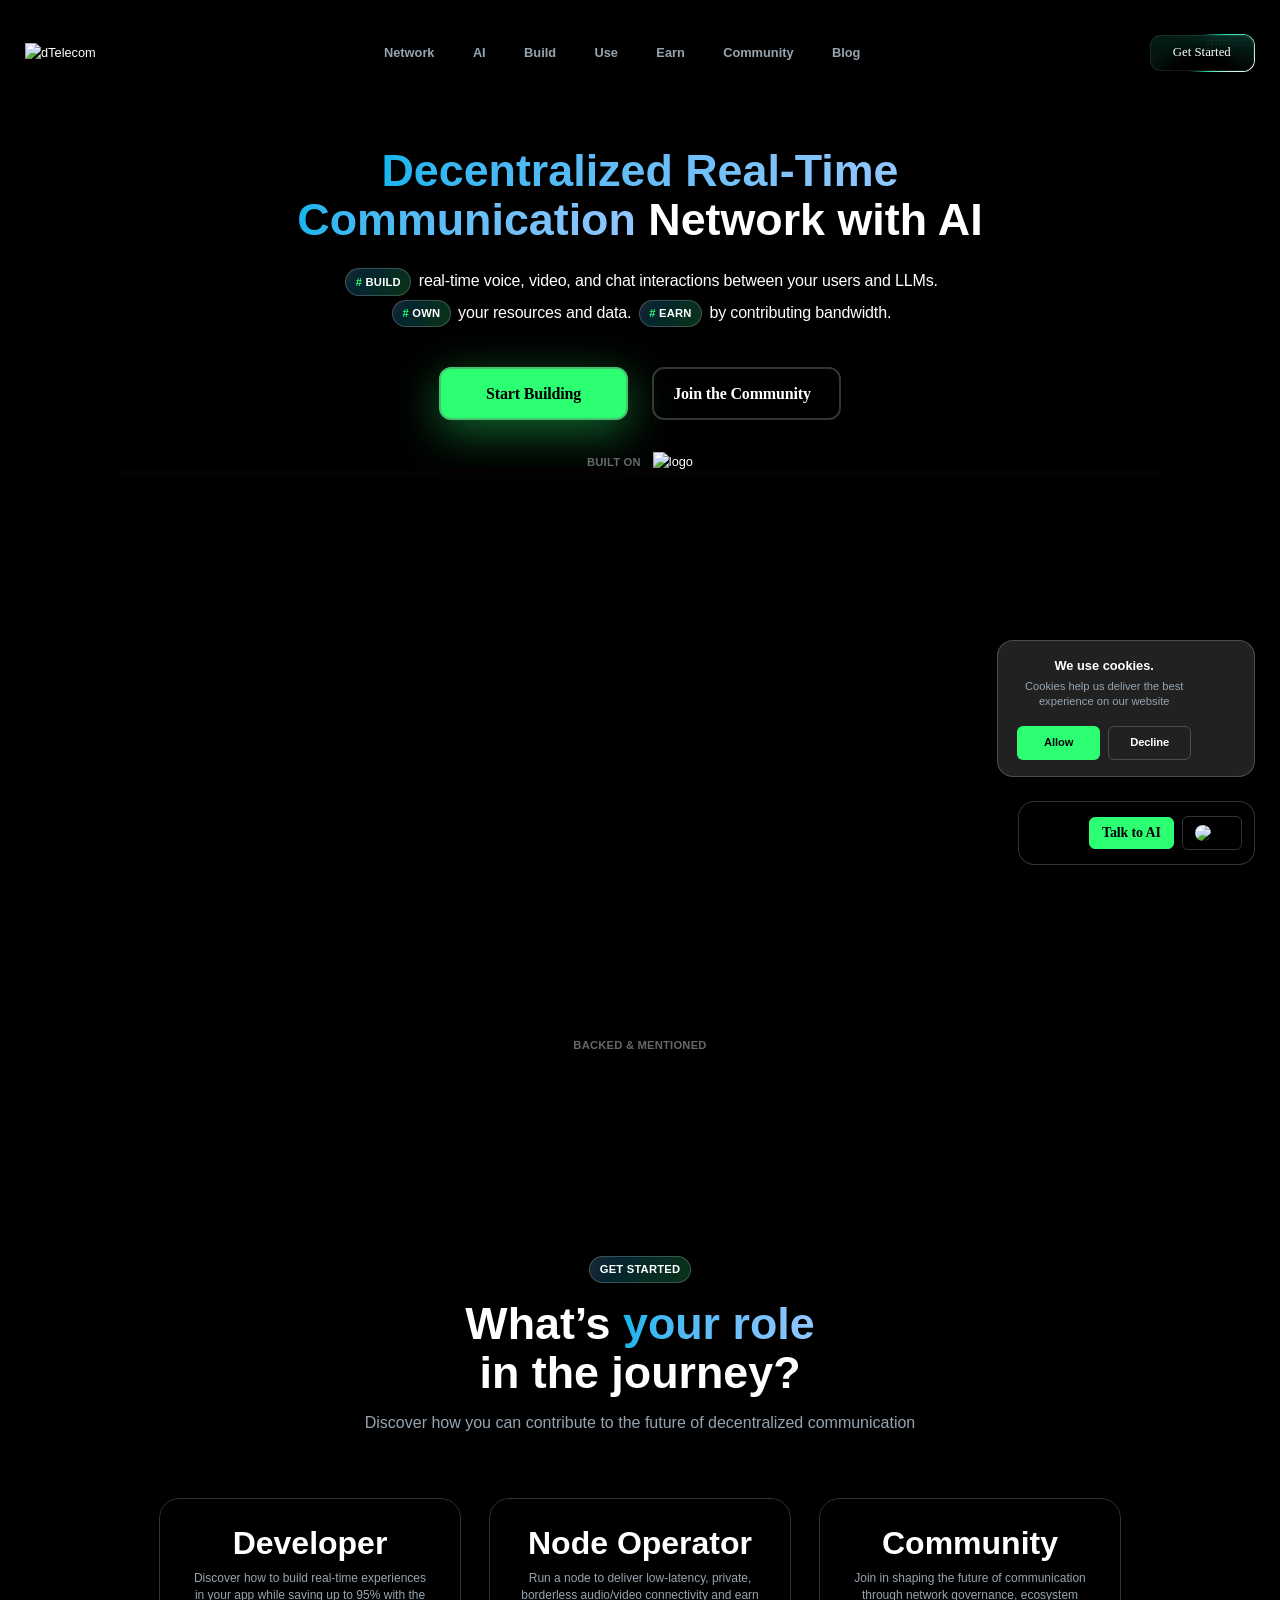
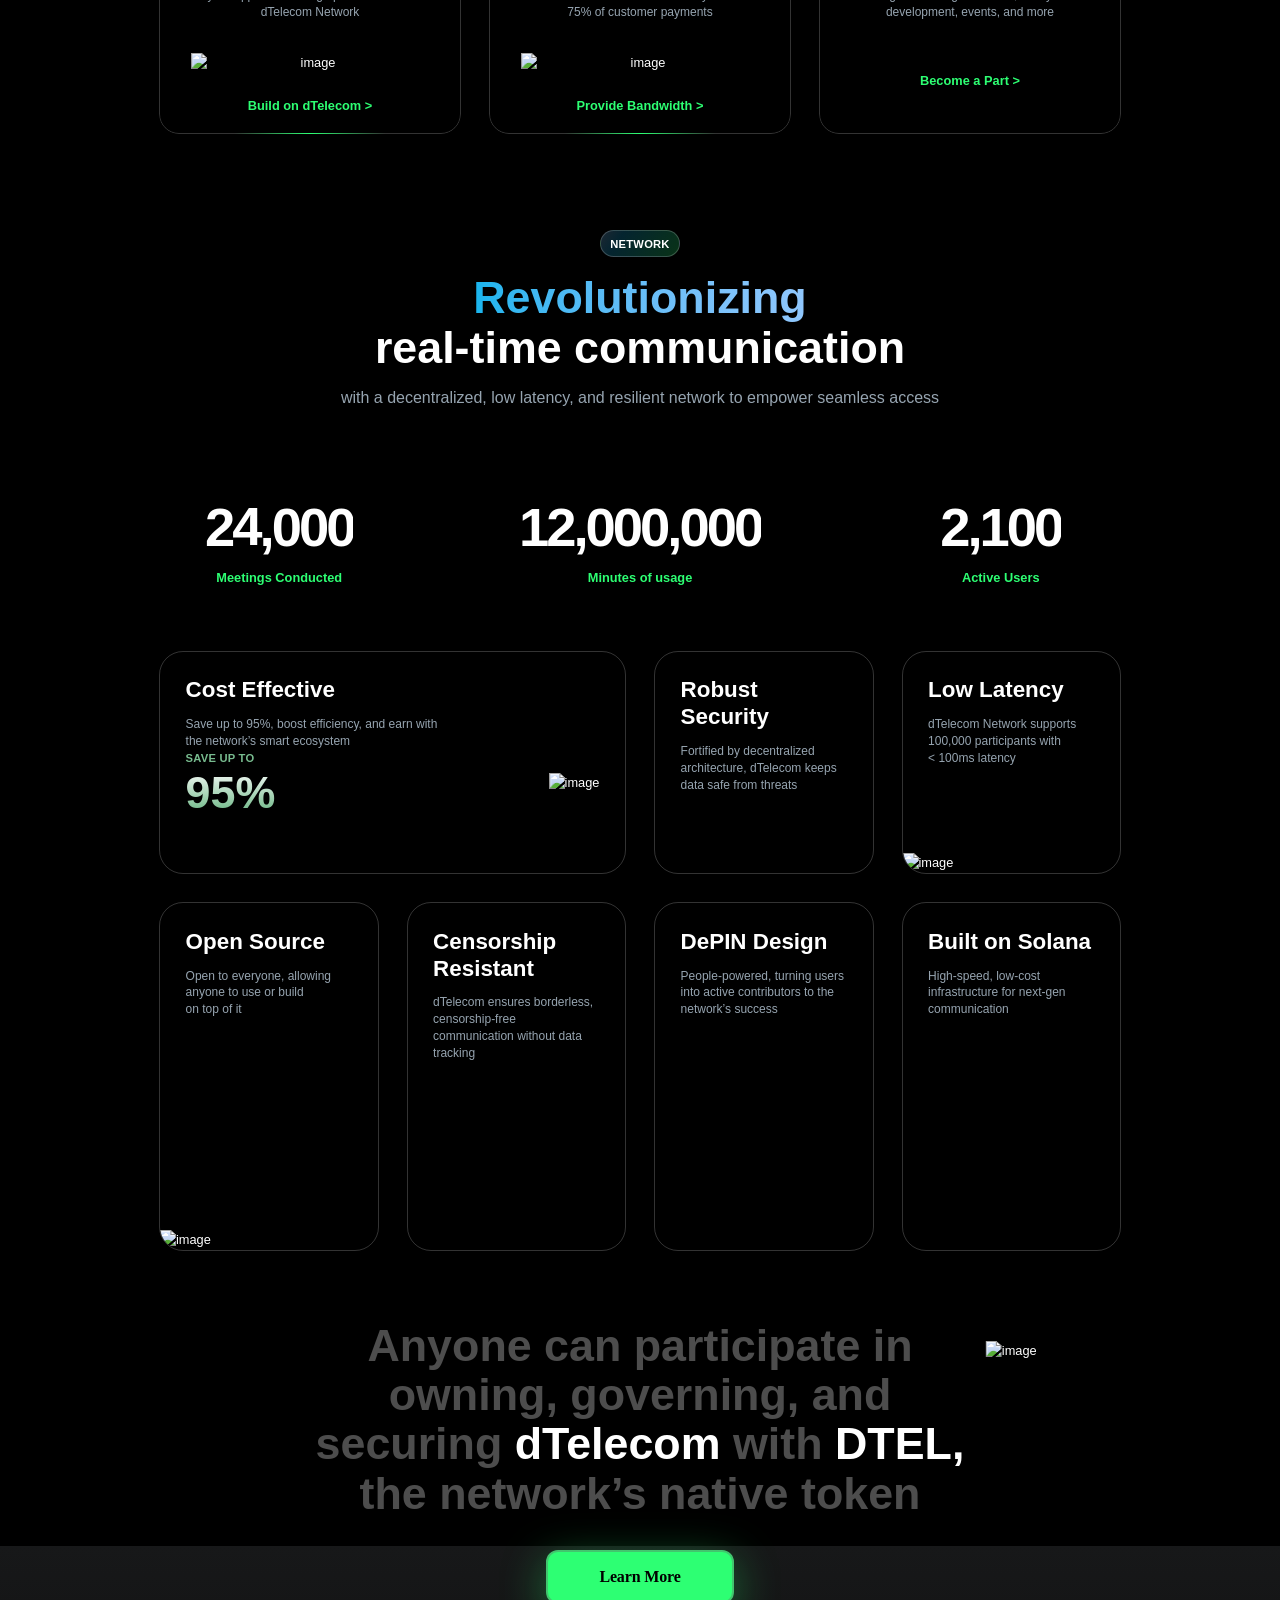
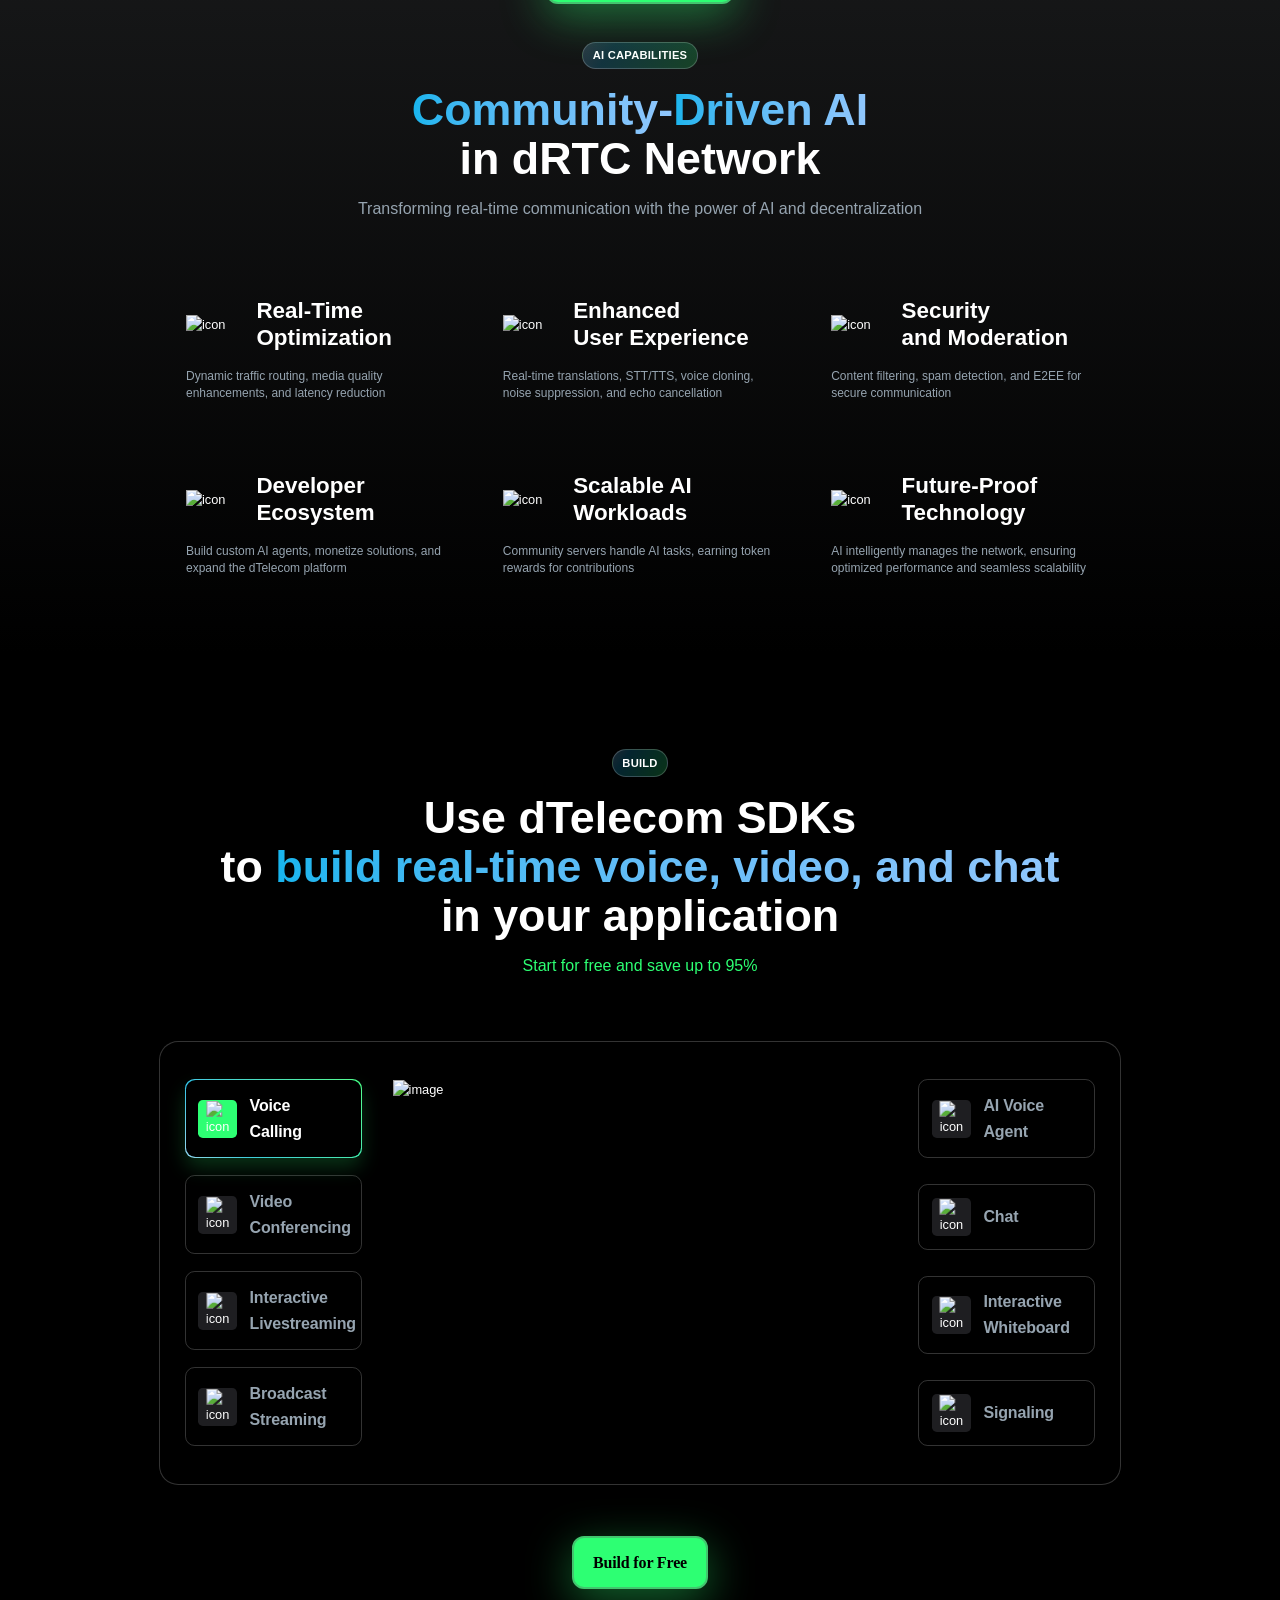
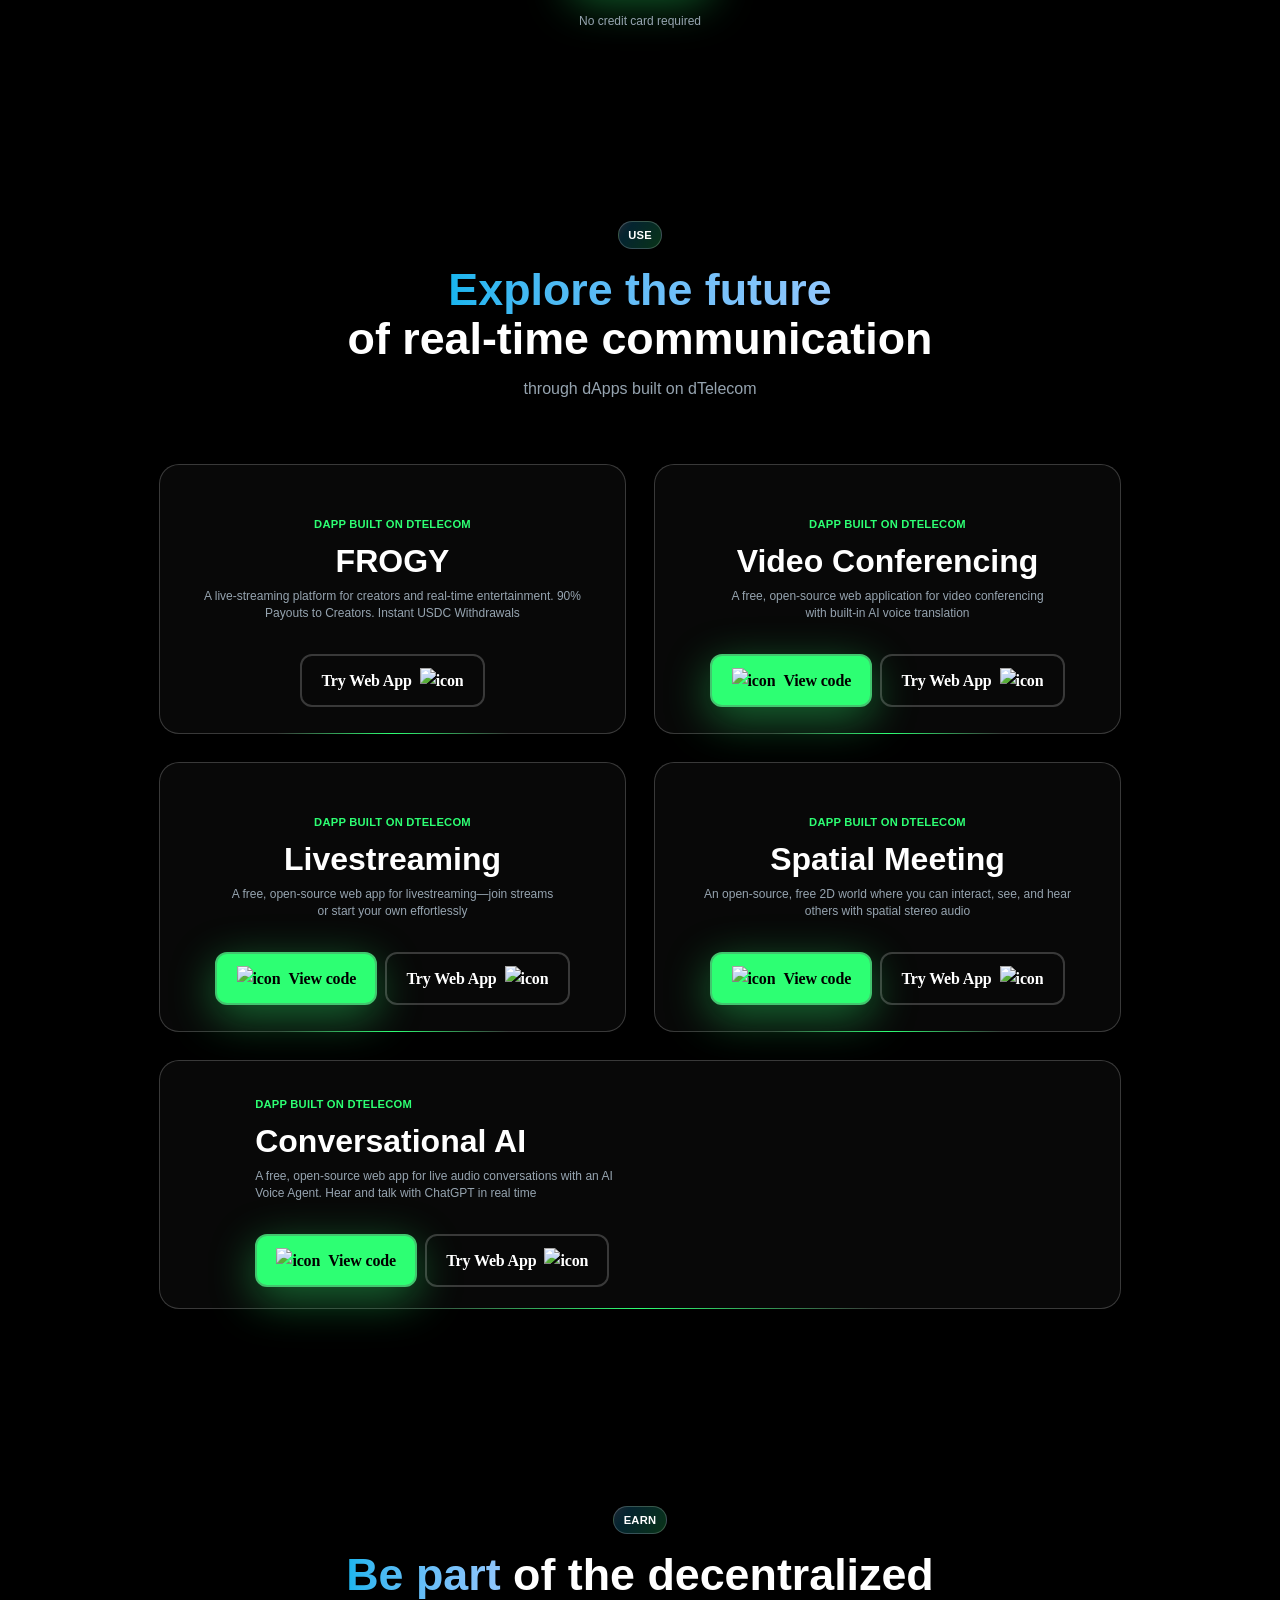
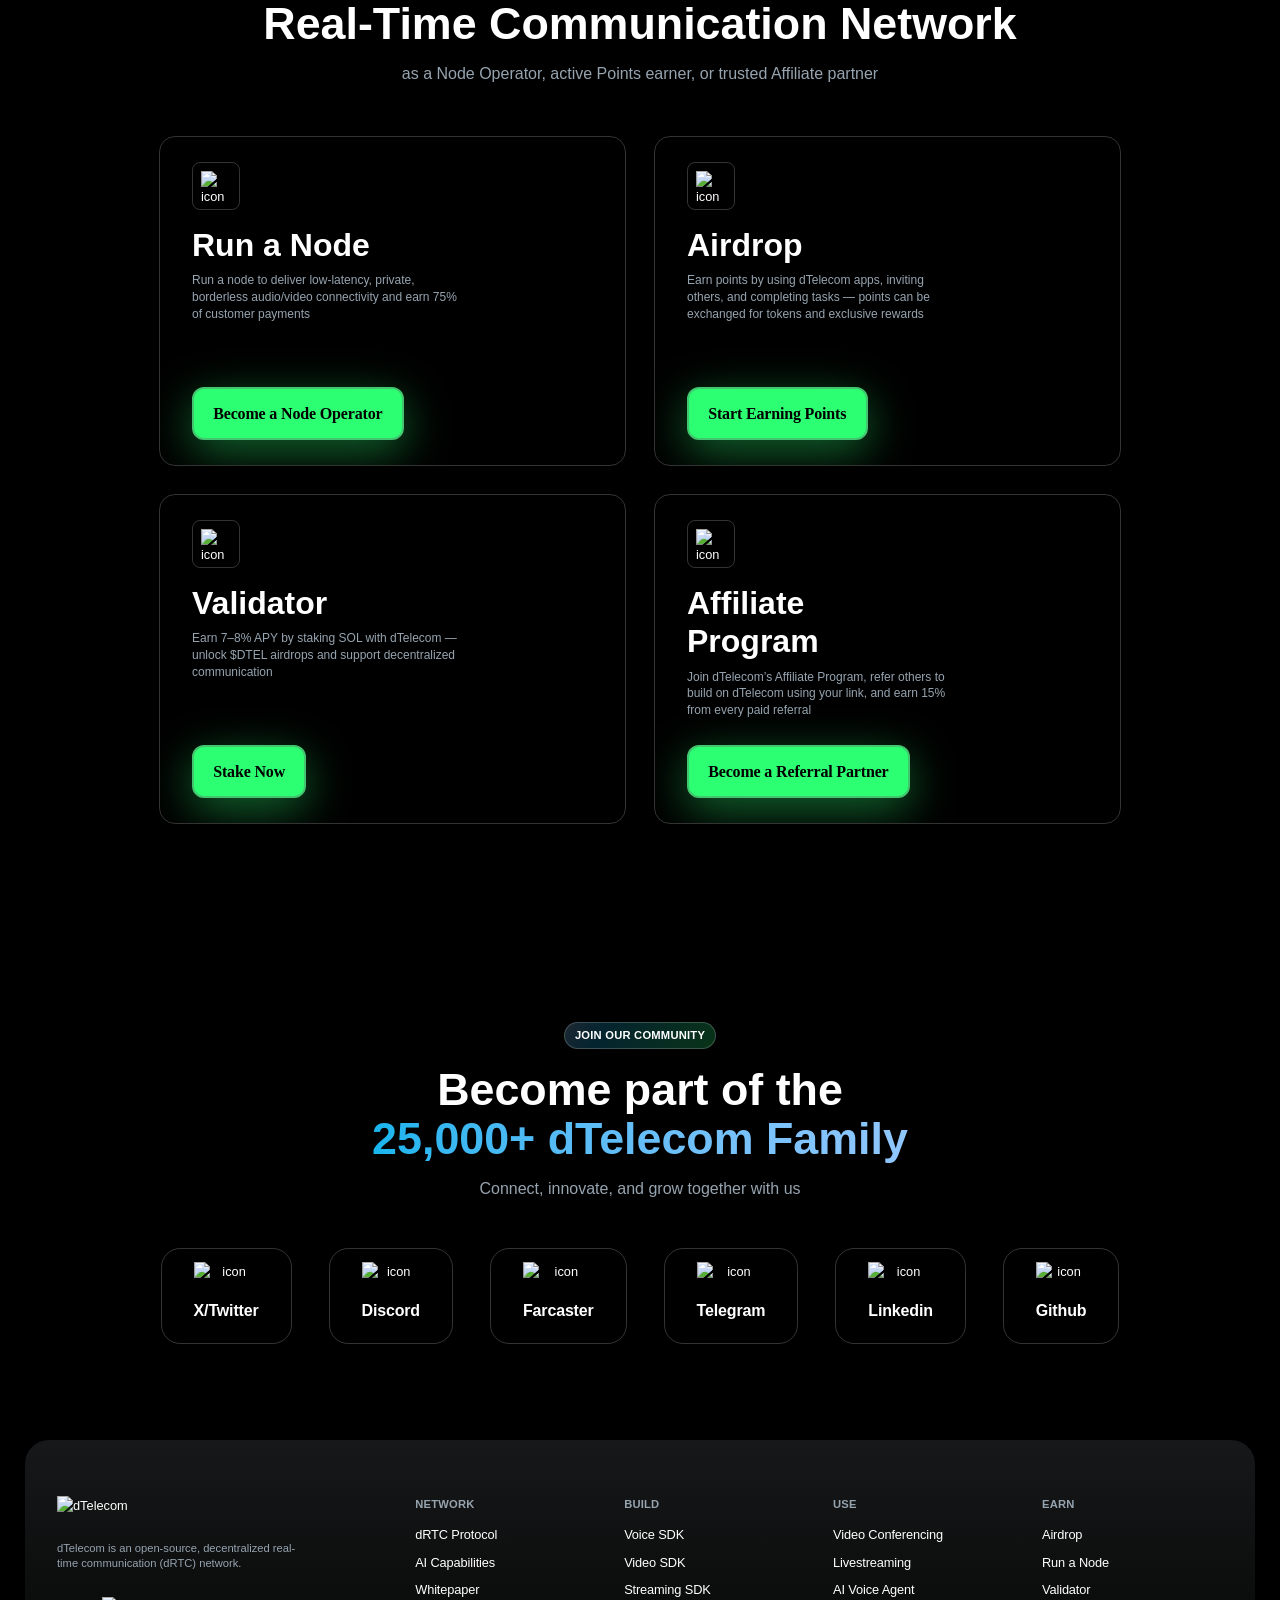
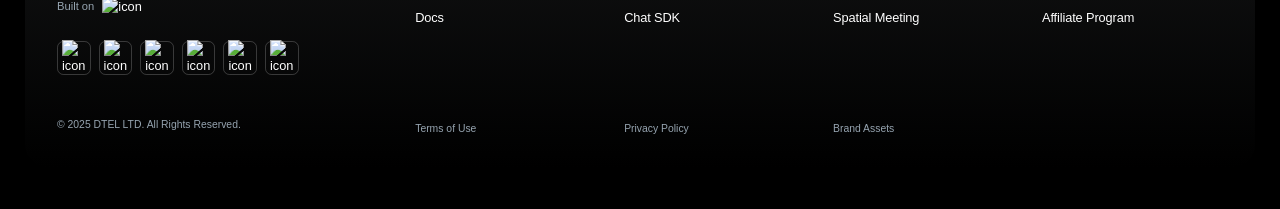
==== index.html @ de7c3044 "Add files via upload" ====
<!DOCTYPE html>
<html lang="en">
<head>
    <meta charset="UTF-8">
    <meta name="viewport" content="width=device-width, initial-scale=1.0">
    <title>AI-Powered dRTC Network | dTelecom</title>
    <meta name="description" content="Build real-time voice, video, and chat interactions between your users and LLMs.">
    <meta property="og:image" content="https://dtelecom-portal.vercel.app/dTelecom-airdrop.jpeg">
    <meta property="og:image:width" content="900">
    <meta property="og:image:height" content="506">
    <meta name="twitter:image" content="https://dtelecom-portal.vercel.app/dTelecom-airdrop.jpeg">
    <link rel="stylesheet" href="css/main.min.css">
    <style>
        * {
            margin: 0;
            padding: 0;
            box-sizing: border-box;
        }
        body {
            font-family: -apple-system, BlinkMacSystemFont, 'Segoe UI', Roboto, 'Helvetica Neue', Arial, sans-serif;
            line-height: 1.6;
        }
        img, video, picture {
            max-width: 100%;
            height: auto;
            display: block;
        }
        a {
            color: inherit;
            text-decoration: inherit;
        }
        button, input[type="button"], input[type="submit"] {
            cursor: pointer;
            font-family: inherit;
            font-size: inherit;
        }
        input, textarea, select {
            font-family: inherit;
            font-size: inherit;
        }
    </style>
</head>
<body>
<body class="site-body">
        <div class="site-page widget-visible">
            <div class="fixed-content">
                <div id="cookie" class="cookie-wrap click">
                    <div class="cookie-content">
                        <div class="text">
                            <div class="text-a"><strong>We use cookies.</strong> Cookies help us deliver the best<br> experience on our website</div>
                            <div class="btn-wrap">
                                <div><a href="#" class="btn btn-site-v1" id="button-allow">Allow</a></div>
                                <div><a href="#" class="btn btn-site-v4" id="cookie-decline">Decline</a></div>
                            </div>
                        </div>
                    </div>
                </div>
                <div id="talk" class="talk-ai">
                    <form class="talk-ai__form" id="form-ai" action="#">
                        <div class="talk-ai__video">
                            <video autoplay="autoplay" playsinline="" loop="loop" muted="muted" preload="auto">
                                <source src="https://www.dtelecom.org/video/ai2.mp4" type="video/mp4">
                            </video>
                        </div>
                        <div class="talk-ai__control">
                            <div class="talk-ai__btn">
                                <button type="submit" class="btn-talk">Talk to AI</button>
                            </div>
                            <div class="talk-ai__select">
                                <div class="custom-select">
                                    <div class="selected">
                                        <div class="selected-img">
                                            <img src="https://www.dtelecom.org/img/flags/3.svg" alt="English" class="selected-flag">
                                        </div>
                                    </div>
                                    <div class="dropdown">
                                        <div class="option" data-value="Arabic">
                                            <img src="https://www.dtelecom.org/img/flags/1.svg" alt="Arabic">
                                            <span>Arabic</span>
                                        </div>
                                        <div class="option" data-value="Chinese">
                                            <img src="https://www.dtelecom.org/img/flags/2.svg" alt="Chinese">
                                            <span>Chinese</span>
                                        </div>
                                        <div class="option selected-value" data-value="English">
                                            <img src="https://www.dtelecom.org/img/flags/3.svg" alt="English">
                                            <span>English</span>
                                        </div>
                                        <div class="option" data-value="French">
                                            <img src="https://www.dtelecom.org/img/flags/4.svg" alt="French">
                                            <span>French</span>
                                        </div>
                                        <div class="option" data-value="German">
                                            <img src="https://www.dtelecom.org/img/flags/5.svg" alt="German">
                                            <span>German</span>
                                        </div>
                                        <div class="option" data-value="Greek">
                                            <img src="https://www.dtelecom.org/img/flags/6.svg" alt="Greek">
                                            <span>Greek</span>
                                        </div>
                                        <div class="option" data-value="Hindi">
                                            <img src="https://www.dtelecom.org/img/flags/7.svg" alt="Hindi">
                                            <span>Hindi</span>
                                        </div>
                                        <div class="option" data-value="Italian">
                                            <img src="https://www.dtelecom.org/img/flags/8.svg" alt="Italian">
                                            <span>Italian</span>
                                        </div>
                                        <div class="option" data-value="Japanese">
                                            <img src="https://www.dtelecom.org/img/flags/9.svg" alt="Japanese">
                                            <span>Japanese</span>
                                        </div>
                                        <div class="option" data-value="Portuguese">
                                            <img src="https://www.dtelecom.org/img/flags/10.svg" alt="Portuguese">
                                            <span>Portuguese</span>
                                        </div>
                                        <div class="option" data-value="Russian">
                                            <img src="https://www.dtelecom.org/img/flags/11.svg" alt="Russian">
                                            <span>Russian</span>
                                        </div>
                                        <div class="option" data-value="Spanish">
                                            <img src="https://www.dtelecom.org/img/flags/12.svg" alt="Spanish">
                                            <span>Spanish</span>
                                        </div>
                                        <div class="option" data-value="Turkish">
                                            <img src="https://www.dtelecom.org/img/flags/13.svg" alt="Turkish">
                                            <span>Turkish</span>
                                        </div>
                                        <div class="option" data-value="Ukrainian">
                                            <img src="https://www.dtelecom.org/img/flags/14.svg" alt="Ukrainian">
                                            <span>Ukrainian</span>
                                        </div>
                                    </div>
                                </div>
                                <select name="language" class="coutry-select hidden-select">
                                    <option value="Arabic">Arabic</option>
                                    <option value="Chinese">Chinese</option>
                                    <option value="English" selected=""> English</option>
                                    <option value="French">French</option>
                                    <option value="German">German</option>
                                    <option value="Greek">Greek</option>
                                    <option value="Hindi">Hindi</option>
                                    <option value="Italian">Italian</option>
                                    <option value="Japanese">Japanese</option>
                                    <option value="Portuguese">Portuguese</option>
                                    <option value="Russian">Russian</option>
                                    <option value="Spanish">Spanish</option>
                                    <option value="Turkish">Turkish</option>
                                    <option value="Ukrainian">Ukrainian</option>
                                </select>
                            </div>
                            <div class="talk-ai__btn-end">
                                <button type="button" class="btn-end">End</button>
                            </div>
                        </div>
                    </form>
                </div>
            </div>

            <header class="site-header">
                <div class="container-xl">
                    <div class="site-header__section">
                        <div class="site-header__row">
                            <div class="site-header__col1">
                                <div class="site-logo">
                                    <a href="./"><img src="https://www.dtelecom.org/img/logo.svg" alt="dTelecom" class="img-fluid"></a>
                                </div>
                            </div>
                            <div class="site-header__col2">
                                <ul class="header-menu">
                                    <li>
                                        <a href="#" class="open-modal">Network</a>
                                    </li>
                                    <li>
                                        <a href="#s4">AI</a>
                                    </li>
                                    <li>
                                        <a href="#" class="open-modal">Build</a>
                                    </li>
                                    <li>
                                        <a href="#s6">Use</a>
                                    </li>
                                    <li>
                                        <a href="#" class="open-modal">Earn</a>
                                    </li>
                                    <li>
                                        <a href="#s8">Community</a>
                                    </li>
                                    <li>
                                        <a href="https://blog.dtelecom.org" target="_blank">Blog</a>
                                    </li>
                                </ul>
                            </div>
                            <div class="site-header__col3">
                                <button class="btn-v1 open-modal"><span>Get Started</span></button>
                                <a href="#" class="menu-btn"><span></span></a>
                            </div>
                        </div>
                    </div>
                </div>
            </header>

            <main class="site-main">
                <section class="b1 site-section" id="s1">
                    <div class="container">
                        <h1 class="b1__title site-title text-center">
                            <span class="text-gradient-v1">Decentralized Real-Time</span><br>
                            <span class="text-gradient-v1">Communication</span> Network with AI
                        </h1>
                        <div class="b1__text text-v1 text-center d-none d-lg-block">
                            <span class="badge-v1"><span>#</span> Build</span> real-time voice, video, and chat interactions between your users and LLMs.
                        </div>
                        <div class="b1__text text-v1 text-center d-none d-lg-block">
                            <span class="badge-v1"><span>#</span> own</span> your resources and data. <span class="badge-v1"><span>#</span> earn</span> by contributing bandwidth.
                        </div>
                        <div class="b1__text text-v1 text-center d-block d-lg-none">
                            <span class="badge-v1 fb-badge"><span>#</span> Build</span> real-time voice, video, and chat<br> in your app. <span class="badge-v1 fb-badge"><span>#</span> own</span> your data.<br> <span class="badge-v1 fb-badge"><span>#</span> earn</span> by contributing bandwidth
                        </div>
                        <div class="b1__btns">
                            <a href="#" class="btn-v2 open-modal">Start Building</a>
                            <a href="#s8" class="btn-v3">Join the Community</a>
                        </div>
                        <div class="powered-by">
                            <div class="powered-by__text">Built on</div>
                            <div class="powered-by__logo"><img src="https://www.dtelecom.org/img/solana-logo.svg" alt="logo" class="img-fluid"></div>
                        </div>
                        <div class="b1__video">
                            <video autoplay="autoplay" playsinline="" webkit-playsinline="" loop="loop" muted="muted" preload="auto" disablepictureinpicture="">
                                <source media="(max-width: 991px)" src="https://www.dtelecom.org/video/b1-2_md.mp4" type="video/mp4">
                                <source src="https://www.dtelecom.org/video/b1-3.mp4" type="video/mp4">
                            </video>
                        </div>
                    </div>
                    <div class="container-xl">
                        <div class="b1__logos">
                            <div class="b1__logos-title text-center">Backed &amp; Mentioned</div>
                            <div class="marquee">
                                <div class="marquee__inner">
                                    <div class="marquee__content">
                                        <div class="logo-card">
                                            <img src="https://www.dtelecom.org/img/logo3.svg" alt="logo" class="img-fluid">
                                        </div>
                                        <div class="logo-card">
                                            <img src="https://www.dtelecom.org/img/logo4.svg" alt="logo" class="img-fluid">
                                        </div>
                                        <div class="logo-card">
                                            <img src="https://www.dtelecom.org/img/logo5.svg" alt="logo" class="img-fluid">
                                        </div>
                                        <div class="logo-card">
                                            <img src="https://www.dtelecom.org/img/logo1.svg" alt="logo" class="img-fluid">
                                        </div>
                                        <div class="logo-card">
                                            <img src="https://www.dtelecom.org/img/logo9.svg" alt="logo" class="img-fluid">
                                        </div>
                                        <div class="logo-card">
                                            <img src="https://www.dtelecom.org/img/logo1-1.svg" alt="logo" class="img-fluid">
                                        </div>
                                        <div class="logo-card">
                                            <img src="https://www.dtelecom.org/img/logo1-2.svg" alt="logo" class="img-fluid">
                                        </div>
                                        <div class="logo-card">
                                            <img src="https://www.dtelecom.org/img/logo2.svg" alt="logo" class="img-fluid">
                                        </div>
                                        <div class="logo-card">
                                            <picture>
                                                <source srcset="https://www.dtelecom.org/img/webp/logo6.webp, https://www.dtelecom.org/img/webp/logo6@2x.webp 2x" type="image/webp">
                                                <source srcset="https://www.dtelecom.org/img/logo6.png, https://www.dtelecom.org/img/logo6@2x.png 2x">
                                                <img src="https://www.dtelecom.org/img/logo6.png" alt="image" srcset="https://www.dtelecom.org/img/logo6@2x.png 2x" class="img-fluid d-block">
                                            </picture>
                                        </div>
                                        <div class="logo-card">
                                            <picture>
                                                <source srcset="https://www.dtelecom.org/img/webp/logo7.webp, https://www.dtelecom.org/img/webp/logo7@2x.webp 2x" type="image/webp">
                                                <source srcset="https://www.dtelecom.org/img/logo7.png, https://www.dtelecom.org/img/logo7@2x.png 2x">
                                                <img src="https://www.dtelecom.org/img/logo7.png" alt="image" srcset="https://www.dtelecom.org/img/logo7@2x.png 2x" class="img-fluid d-block">
                                            </picture>
                                        </div>
                                    </div>
                                </div>
                            </div>
                        </div>
                    </div>
                </section>

                <section class="b2" id="s2">
                    <div class="container">
                        <div class="badge-subtitle"><span class="badge-v1">Get Started</span></div>
                        <h2 class="b2__title site-title text-center">
                            What’s <span class="text-gradient-v1">your role</span><br>
                            in the journey?
                        </h2>
                        <div class="b2__text text-v2 text-center">
                            Discover how you can contribute to the future of decentralized communication
                        </div>
                        <div class="b2__cards">
                            <div class="b2__col">
                                <div class="card-v1">
                                    <div class="card-v1__title">Developer</div>
                                    <div class="card-v1__text">
                                        Discover how to build real-time experiences in your app while saving up<div class="d-block d-lg-none"></div> to 95% with
                                        the dTelecom Network
                                    </div>
                                    <div class="card-v1__image">
                                        <picture>
                                            <source srcset="https://www.dtelecom.org/img/webp/card-img-1.webp, https://www.dtelecom.org/img/webp/card-img-1@2x.webp 2x" type="image/webp">
                                            <source srcset="https://www.dtelecom.org/img/card-img-1.png, https://www.dtelecom.org/img/card-img-1@2x.png 2x">
                                            <img src="https://www.dtelecom.org/img/card-img-1.png" alt="image" srcset="https://www.dtelecom.org/img/card-img-1@2x.png 2x" class="img-fluid d-block">
                                        </picture>
                                    </div>
                                    <div class="card-v1__link">
                                        <a href="#" class="open-modal">Build on dTelecom &gt;</a>
                                    </div>
                                </div>
                            </div>
                            <div class="b2__col">
                                <div class="card-v1">
                                    <div class="card-v1__title">Node Operator</div>
                                    <div class="card-v1__text">
                                        Run a node to deliver low-latency, private, borderless audio/video connectivity and earn 75% of customer payments
                                    </div>
                                    <div class="card-v1__image">
                                        <picture>
                                            <source srcset="https://www.dtelecom.org/img/webp/card-img-2.webp, https://www.dtelecom.org/img/webp/card-img-2@2x.webp 2x" type="image/webp">
                                            <source srcset="https://www.dtelecom.org/img/card-img-2.png, https://www.dtelecom.org/img/card-img-2@2x.png 2x">
                                            <img src="https://www.dtelecom.org/img/card-img-2.png" alt="image" srcset="https://www.dtelecom.org/img/card-img-2@2x.png 2x" class="img-fluid d-block">
                                        </picture>
                                    </div>
                                    <div class="card-v1__link">
                                        <a href="#" class="open-modal">Provide Bandwidth &gt;</a>
                                    </div>
                                </div>
                            </div>
                            <div class="b2__col">
                                <div class="card-v1 spec-card">
                                    <div class="spec-card__content">
                                        <div class="card-v1__title">Community</div>
                                        <div class="card-v1__text">
                                            Join in shaping the future of communication through network governance, ecosystem development, events, and more
                                        </div>
                                        <div class="card-v1__link no-img">
                                            <a href="#" class="open-modal">Become a Part &gt;</a>
                                        </div>
                                    </div>
                                </div>
                            </div>
                            <div class="b2__video-col">
                                <div class="b2__video">
                                    <video autoplay="autoplay" playsinline="" webkit-playsinline="" loop="loop" muted="muted" preload="auto" disablepictureinpicture="">
                                        <source src="https://www.dtelecom.org/video/robot2.mp4" type="video/mp4">
                                    </video>
                                </div>
                            </div>
                        </div>
                    </div>
                </section>

                <section class="b3" id="s3">
                    <div class="container">
                        <div class="badge-subtitle"><span class="badge-v1">Network</span></div>
                        <h2 class="b3__title site-title text-center">
                            <span class="text-gradient-v1">Revolutionizing</span><br>
                            real-time communication
                        </h2>
                        <div class="b3__text text-v2 text-center">
                            with a decentralized, low latency,<div class="d-block d-lg-none"></div> and resilient network to empower seamless access
                        </div>
                        <div class="b3__stat">
                            <div class="stat-card-v1 one">
                                <div class="stat-card-v1__text-a" id="meetings-count" data-int="00000">
                                    <div class="count-anim"></div>
                                    <i class="icon"></i>
                                </div>
                                <div class="stat-card-v1__text-b">Meetings Conducted</div>
                            </div>
                            <div class="stat-card-v1 two">
                                <div class="stat-card-v1__text-a" id="minutes-count" data-int="00000000">
                                    <div class="count-anim"></div>
                                    <i class="icon"></i>
                                </div>
                                <div class="stat-card-v1__text-b">Minutes of usage</div>
                            </div>
                            <div class="stat-card-v1 three">
                                <div class="stat-card-v1__text-a" id="users-count" data-int="0000">
                                    <div class="count-anim"></div>
                                    <i class="icon"></i>
                                </div>
                                <div class="stat-card-v1__text-b">Active Users</div>
                            </div>
                        </div>
                        <div class="b3__cards">
                            <div class="b3__col1">
                                <div class="card-v2 one">
                                    <div class="card-v2__title">Cost Effective</div>
                                    <div class="card-v2__text">Save up to 95%, boost efficiency, and earn with the network’s smart ecosystem</div>
                                    <div class="card-v2__decor-a">
                                        <div class="left">
                                            <div class="text-a">Save up to</div>
                                            <div class="text-b">95%</div>
                                        </div>
                                        <div class="right">
                                            <img src="https://www.dtelecom.org/img/card2-a.svg" alt="image" class="img-fluid">
                                        </div>
                                    </div>
                                </div>
                            </div>
                            <div class="b3__col2">
                                <div class="card-v2 three">
                                    <div class="card-v2__title">Robust Security</div>
                                    <div class="card-v2__text">Fortified by decentralized architecture, dTelecom keeps data safe from threats</div>
                                    <div class="card-v2__decor-c">
                                        <video autoplay="autoplay" playsinline="" webkit-playsinline="" loop="loop" muted="muted" preload="auto" disablepictureinpicture="">
                                            <source src="https://www.dtelecom.org/video/blocks2.mp4" type="video/mp4">
                                        </video>
                                    </div>
                                </div>
                            </div>
                            <div class="b3__col2">
                                <div class="card-v2 two">
                                    <div class="card-v2__title">Low Latency</div>
                                    <div class="card-v2__text">dTelecom Network supports 100,000 participants with<div class="d-none d-lg-block"></div> &lt; 100ms latency</div>
                                    <div class="card-v2__decor-b d-none d-lg-block">
                                        <picture>
                                            <img src="https://www.dtelecom.org/img/b3-card-2-4.svg" alt="image" class="img-fluid d-block">
                                        </picture>
                                    </div>
                                    <div class="card-v2__decor-b d-block d-lg-none">
                                        <picture>
                                            <source srcset="https://www.dtelecom.org/img/webp/b3-card-2-md.webp, https://www.dtelecom.org/img/webp/b3-card-2-md@2x.webp 2x" type="image/webp">
                                            <source srcset="https://www.dtelecom.org/img/b3-card-2-md.png, https://www.dtelecom.org/img/b3-card-2-md@2x.png 2x">
                                            <img src="https://www.dtelecom.org/img/b3-card-2-md.png" alt="image" srcset="https://www.dtelecom.org/img/b3-card-2-md@2x.png 2x" class="img-fluid d-block">
                                        </picture>
                                    </div>
                                </div>
                            </div>
                            <div class="b3__col2">
                                <div class="card-v2 four">
                                    <div class="card-v2__title">Open Source</div>
                                    <div class="card-v2__text">Open to everyone, allowing anyone to use or build<div class="d-none d-lg-block"></div> on top of it</div>
                                    <div class="card-v2__decor-d">
                                        <picture>
                                            <source srcset="https://www.dtelecom.org/img/webp/card2-b.webp, https://www.dtelecom.org/img/webp/card2-b@2x.webp 2x" type="image/webp">
                                            <source srcset="https://www.dtelecom.org/img/card2-b.png, https://www.dtelecom.org/img/card2-b@2x.png 2x">
                                            <img src="https://www.dtelecom.org/img/card2-b.png" alt="image" srcset="https://www.dtelecom.org/img/card2-b@2x.png 2x" class="img-fluid d-block">
                                        </picture>
                                    </div>
                                </div>
                            </div>
                            <div class="b3__col2">
                                <div class="card-v2 five">
                                    <div class="card-v2__title">Censorship<br> Resistant</div>
                                    <div class="card-v2__text">dTelecom ensures borderless, censorship-free communication<div class="d-block d-lg-none"></div> without data tracking</div>
                                    <div class="card-v2__decor-f">
                                        <video autoplay="autoplay" playsinline="" webkit-playsinline="" loop="loop" muted="muted" preload="auto" disablepictureinpicture="">
                                            <source src="https://www.dtelecom.org/video/chain2.mp4" type="video/mp4">
                                        </video>
                                    </div>
                                </div>
                            </div>
                            <div class="b3__col2">
                                <div class="card-v2 six">
                                    <div class="card-v2__title">DePIN Design</div>
                                    <div class="card-v2__text">People-powered, turning users into active contributors to the network’s success</div>
                                    <div class="card-v2__decor-g">
                                        <picture>
                                            <source media="(max-width: 991px)" srcset="https://www.dtelecom.org/img/webp/planet2-md.webp, https://www.dtelecom.org/img/webp/planet2-md@2x.webp 2x" type="image/webp">
                                            <source media="(max-width: 991px)" srcset="https://www.dtelecom.org/img/planet2-md.png, https://www.dtelecom.org/img/planet2-md@2x.png 2x">
                                            <source srcset="https://www.dtelecom.org/img/webp/planet2.webp, https://www.dtelecom.org/img/webp/planet2@2x.webp 2x" type="image/webp">
                                            <source srcset="https://www.dtelecom.org/img/planet2.png, https://www.dtelecom.org/img/planet2@2x.png 2x">
                                            <img src="https://www.dtelecom.org/img/planet2.png" alt="image" srcset="https://www.dtelecom.org/img/planet2@2x.png 2x" class="img-fluid d-block">
                                          </picture>
                                    </div>
                                </div>
                            </div>
                            <div class="b3__col2 b3__fix-decor">
                                <div class="card-v2 seven">
                                    <div class="card-v2__title">Built on Solana</div>
                                    <div class="card-v2__text">High-speed, low-cost infrastructure for next-gen communication</div>
                                    <div class="card-v2__decor-i">
                                        <video autoplay="autoplay" playsinline="" webkit-playsinline="" loop="loop" muted="muted" preload="auto" disablepictureinpicture="">
                                            <source media="(max-width: 991px)" src="https://www.dtelecom.org/video/solana_md.mp4" type="video/mp4">
                                            <source src="https://www.dtelecom.org/video/solana.mp4" type="video/mp4">
                                        </video>
                                    </div>
                                </div>
                                <div class="card-v2__decor-h">
                                    <picture>
                                        <source srcset="https://www.dtelecom.org/img/webp/card2-c2.webp, https://www.dtelecom.org/img/webp/card2-c2@2x.webp 2x" type="image/webp">
                                        <source srcset="https://www.dtelecom.org/img/card2-c2.png, https://www.dtelecom.org/img/card2-c2@2x.png 2x">
                                        <img src="https://www.dtelecom.org/img/card2-c2.png" alt="image" srcset="https://www.dtelecom.org/img/card2-c2@2x.png 2x" class="img-fluid d-block">
                                    </picture>
                                </div>
                            </div>
                        </div>
                        <div class="b3__bottom">
                            <div class="b3__text-bottom text-center">
                                Anyone can participate in owning, governing, and securing <span>dTelecom</span> with <span>DTEL,</span><div class="d-none d-lg-block"></div> the network’s native token
                            </div>
                            <div class="b3__btn text-center">
                                <a href="https://dtelecom.org/dTelecom_whitepaper.pdf" target="_blank" class="btn-v2">Learn More</a>
                            </div>
                        </div>
                        <div class="b3__decor">
                            <picture>
                                <source media="(max-width: 991px)" srcset="https://www.dtelecom.org/img/webp/b3-decor-md.webp, https://www.dtelecom.org/img/webp/b3-decor-md@2x.webp 2x" type="image/webp">
                                <source media="(max-width: 991px)" srcset="https://www.dtelecom.org/img/b3-decor-md.png, https://www.dtelecom.org/img/b3-decor-md@2x.png 2x">
                                <source srcset="https://www.dtelecom.org/img/webp/b3-decor.webp, https://www.dtelecom.org/img/webp/b3-decor@2x.webp 2x" type="image/webp">
                                <source srcset="https://www.dtelecom.org/img/b3-decor.png, https://www.dtelecom.org/img/b3-decor@2x.png 2x">
                                <img src="https://www.dtelecom.org/img/b3-decor.png" alt="image" srcset="https://www.dtelecom.org/img/b3-decor@2x.png 2x" class="img-fluid d-block">
                              </picture>
                        </div>
                    </div>
                </section>

                <section class="b4" id="s4">
                    <div class="container">
                        <div class="badge-subtitle"><span class="badge-v1">AI Capabilities</span></div>
                        <h2 class="b4__title site-title text-center">
                            <span class="text-gradient-v1">Community-</span><span class="text-gradient-v1">Driven AI</span><div class="d-none d-lg-block"></div> in dRTC Network
                        </h2>
                        <div class="b4__text text-v2 text-center">
                            Transforming real-time communication with the power<div class="d-block d-lg-none"></div> of AI and decentralization
                        </div>
                        <div class="b4__cards">
                            <div class="b4__col1">
                                <div class="card-v3">
                                    <div class="card-v3__top">
                                        <div class="card-v3__icon">
                                            <img src="https://www.dtelecom.org/img/b4-icon1.svg" alt="icon" class="img-fluid">
                                        </div>
                                        <div class="card-v3__title">
                                            Real-Time<br> Optimization
                                        </div>
                                    </div>
                                    <div class="card-v3__text">Dynamic traffic routing, media quality enhancements, and latency reduction</div>
                                </div>
                            </div>
                            <div class="b4__col2">
                                <div class="card-v3">
                                    <div class="card-v3__top">
                                        <div class="card-v3__icon">
                                            <img src="https://www.dtelecom.org/img/b4-icon2.svg" alt="icon" class="img-fluid">
                                        </div>
                                        <div class="card-v3__title">
                                            Enhanced<br> User Experience
                                        </div>
                                    </div>
                                    <div class="card-v3__text">Real-time translations, STT/TTS, voice cloning, noise suppression, and echo cancellation</div>
                                </div>
                            </div>
                            <div class="b4__col3">
                                <div class="card-v3">
                                    <div class="card-v3__top">
                                        <div class="card-v3__icon">
                                            <img src="https://www.dtelecom.org/img/b4-icon3.svg" alt="icon" class="img-fluid">
                                        </div>
                                        <div class="card-v3__title">
                                            Security<br> and Moderation
                                        </div>
                                    </div>
                                    <div class="card-v3__text">Content filtering, spam detection, and E2EE for secure communication</div>
                                </div>
                            </div>
                            <div class="b4__col1">
                                <div class="card-v3">
                                    <div class="card-v3__top">
                                        <div class="card-v3__icon">
                                            <img src="https://www.dtelecom.org/img/b4-icon4.svg" alt="icon" class="img-fluid">
                                        </div>
                                        <div class="card-v3__title">
                                            Developer<br> Ecosystem
                                        </div>
                                    </div>
                                    <div class="card-v3__text">Build custom AI agents, monetize solutions, and expand the dTelecom platform</div>
                                </div>
                            </div>
                            <div class="b4__col2">
                                <div class="card-v3">
                                    <div class="card-v3__top">
                                        <div class="card-v3__icon">
                                            <img src="https://www.dtelecom.org/img/b4-icon5.svg" alt="icon" class="img-fluid">
                                        </div>
                                        <div class="card-v3__title">
                                            Scalable AI<br> Workloads
                                        </div>
                                    </div>
                                    <div class="card-v3__text">Community servers handle AI tasks, earning token rewards for contributions</div>
                                </div>
                            </div>
                            <div class="b4__col3">
                                <div class="card-v3">
                                    <div class="card-v3__top">
                                        <div class="card-v3__icon">
                                            <img src="https://www.dtelecom.org/img/b4-icon6.svg" alt="icon" class="img-fluid">
                                        </div>
                                        <div class="card-v3__title">
                                            Future-Proof<br> Technology
                                        </div>
                                    </div>
                                    <div class="card-v3__text">AI intelligently manages the network, ensuring optimized performance and seamless scalability</div>
                                </div>
                            </div>
                        </div>
                    </div>
                </section>

                <section class="b5" id="s5">
                    <div class="container">
                        <div class="badge-subtitle"><span class="badge-v1">Build</span></div>
                        <h2 class="b5__title site-title text-center">
                            Use dTelecom SDKs<div class="d-none d-lg-block"></div>
                            to <span class="text-gradient-v1">build real-time voice, video, and chat</span><div class="d-none d-lg-block"></div>
                            in your application
                        </h2>
                        <div class="b5__text text-v2 color-1 text-center">
                            Start for free and save up to 95%
                        </div>

                        <div id="b5-tab" class="b5__tabs tabs-v1 d-none d-lg-block">
                            <div class="tabs-v1__row">
                                <div class="tabs-v1__col1">
                                    <ul class="tabs-v1__nav part-a">
                                        <li class="tabs-v1__nav-item">
                                            <a href="#" class="card-v4 active open-modal" data-image="1">
                                                <div class="card-v4__content">
                                                    <div class="card-v4__icon">
                                                        <img src="https://www.dtelecom.org/img/tab1.svg" alt="icon" class="img-fluid normal-state">
                                                        <img src="https://www.dtelecom.org/img/tab1-active.svg" alt="icon" class="img-fluid active-state">
                                                    </div>
                                                    <div class="card-v4__text">Voice<br> Calling</div>
                                                </div>
                                            </a>
                                        </li>
                                        <li class="tabs-v1__nav-item">
                                            <a href="#" class="card-v4 open-modal" data-image="2">
                                                <div class="card-v4__content">
                                                    <div class="card-v4__icon">
                                                        <img src="https://www.dtelecom.org/img/tab2.svg" alt="icon" class="img-fluid normal-state">
                                                        <img src="https://www.dtelecom.org/img/tab2-active.svg" alt="icon" class="img-fluid active-state">
                                                    </div>
                                                    <div class="card-v4__text">Video<br> Conferencing</div>
                                                </div>
                                            </a>
                                        </li>
                                        <li class="tabs-v1__nav-item">
                                            <a href="#" class="card-v4 open-modal" data-image="3">
                                                <div class="card-v4__content">
                                                    <div class="card-v4__icon">
                                                        <img src="https://www.dtelecom.org/img/tab3.svg" alt="icon" class="img-fluid normal-state">
                                                        <img src="https://www.dtelecom.org/img/tab3-active.svg" alt="icon" class="img-fluid active-state">
                                                    </div>
                                                    <div class="card-v4__text">Interactive<br> Livestreaming</div>
                                                </div>
                                            </a>
                                        </li>
                                        <li class="tabs-v1__nav-item">
                                            <a href="#" class="card-v4 open-modal" data-image="4">
                                                <div class="card-v4__content">
                                                    <div class="card-v4__icon">
                                                        <img src="https://www.dtelecom.org/img/tab4.svg" alt="icon" class="img-fluid normal-state">
                                                        <img src="https://www.dtelecom.org/img/tab4-active.svg" alt="icon" class="img-fluid active-state">
                                                    </div>
                                                    <div class="card-v4__text">Broadcast<br> Streaming</div>
                                                </div>
                                            </a>
                                        </li>
                                    </ul>
                                </div>
                                <div class="tabs-v1__col2">
                                    <ul class="tabs-v1__images">
                                        <li class="tabs-v1__item active" data-tab="1">
                                            <picture>
                                                <source srcset="https://www.dtelecom.org/img/webp/tab1-img.webp, https://www.dtelecom.org/img/webp/tab1-img@2x.webp 2x" type="image/webp">
                                                <source srcset="https://www.dtelecom.org/img/tab1-img.png, https://www.dtelecom.org/img/tab1-img@2x.png 2x">
                                                <img src="https://www.dtelecom.org/img/tab1-img.png" alt="image" srcset="https://www.dtelecom.org/img/tab1-img@2x.png 2x" class="img-fluid d-block">
                                            </picture>
                                        </li>
                                        <li class="tabs-v1__item" data-tab="2">
                                            <picture>
                                                <source srcset="https://www.dtelecom.org/img/webp/tab8-2-img.webp, https://www.dtelecom.org/img/webp/tab8-2-img@2x.webp 2x" type="image/webp">
                                                <source srcset="https://www.dtelecom.org/img/tab8-2-img.png, https://www.dtelecom.org/img/tab8-2-img@2x.png 2x">
                                                <img src="https://www.dtelecom.org/img/tab8-2-img.png" alt="image" srcset="https://www.dtelecom.org/img/tab8-2-img@2x.png 2x" class="img-fluid d-block">
                                            </picture>
                                        </li>
                                        <li class="tabs-v1__item" data-tab="3">
                                            <picture>
                                                <source srcset="https://www.dtelecom.org/img/webp/tab3-img.webp, https://www.dtelecom.org/img/webp/tab3-img@2x.webp 2x" type="image/webp">
                                                <source srcset="https://www.dtelecom.org/img/tab3-img.png, https://www.dtelecom.org/img/tab3-img@2x.png 2x">
                                                <img src="https://www.dtelecom.org/img/tab3-img.png" alt="image" srcset="https://www.dtelecom.org/img/tab3-img@2x.png 2x" class="img-fluid d-block">
                                            </picture>
                                        </li>
                                        <li class="tabs-v1__item" data-tab="4">
                                            <picture>
                                                <source srcset="https://www.dtelecom.org/img/webp/tab4-img.webp, https://www.dtelecom.org/img/webp/tab4-img@2x.webp 2x" type="image/webp">
                                                <source srcset="https://www.dtelecom.org/img/tab4-img.png, https://www.dtelecom.org/img/tab4-img@2x.png 2x">
                                                <img src="https://www.dtelecom.org/img/tab4-img.png" alt="image" srcset="https://www.dtelecom.org/img/tab4-img@2x.png 2x" class="img-fluid d-block">
                                            </picture>
                                        </li>
                                        <li class="tabs-v1__item" data-tab="5">
                                            <picture>
                                                <source srcset="https://www.dtelecom.org/img/webp/tab5-img.webp, https://www.dtelecom.org/img/webp/tab5-img@2x.webp 2x" type="image/webp">
                                                <source srcset="https://www.dtelecom.org/img/tab5-img.png, https://www.dtelecom.org/img/tab5-img@2x.png 2x">
                                                <img src="https://www.dtelecom.org/img/tab5-img.png" alt="image" srcset="https://www.dtelecom.org/img/tab5-img@2x.png 2x" class="img-fluid d-block">
                                            </picture>
                                        </li>
                                        <li class="tabs-v1__item" data-tab="6">
                                            <picture>
                                                <source srcset="https://www.dtelecom.org/img/webp/tab6-img.webp, https://www.dtelecom.org/img/webp/tab6-img@2x.webp 2x" type="image/webp">
                                                <source srcset="https://www.dtelecom.org/img/tab6-img.png, https://www.dtelecom.org/img/tab6-img@2x.png 2x">
                                                <img src="https://www.dtelecom.org/img/tab6-img.png" alt="image" srcset="https://www.dtelecom.org/img/tab6-img@2x.png 2x" class="img-fluid d-block">
                                            </picture>
                                        </li>
                                        <li class="tabs-v1__item" data-tab="7">
                                            <picture>
                                                <source srcset="https://www.dtelecom.org/img/webp/tab7-img.webp, https://www.dtelecom.org/img/webp/tab7-img@2x.webp 2x" type="image/webp">
                                                <source srcset="https://www.dtelecom.org/img/tab7-img.png, https://www.dtelecom.org/img/tab7-img@2x.png 2x">
                                                <img src="https://www.dtelecom.org/img/tab7-img.png" alt="image" srcset="https://www.dtelecom.org/img/tab7-img@2x.png 2x" class="img-fluid d-block">
                                            </picture>
                                        </li>
                                        <li class="tabs-v1__item" data-tab="8">
                                            <picture>
                                                <source srcset="https://www.dtelecom.org/img/webp/tab8-img.webp, https://www.dtelecom.org/img/webp/tab8-img@2x.webp 2x" type="image/webp">
                                                <source srcset="https://www.dtelecom.org/img/tab8-img.png, https://www.dtelecom.org/img/tab8-img@2x.png 2x">
                                                <img src="https://www.dtelecom.org/img/tab8-img.png" alt="image" srcset="https://www.dtelecom.org/img/tab8-img@2x.png 2x" class="img-fluid d-block">
                                            </picture>
                                        </li>
                                    </ul>
                                </div>
                                <div class="tabs-v1__col1">
                                    <ul class="tabs-v1__nav part-b">
                                        <li class="tabs-v1__nav-item">
                                            <a href="#" class="card-v4 open-modal" data-image="5">
                                                <div class="card-v4__content">
                                                    <div class="card-v4__icon">
                                                        <img src="https://www.dtelecom.org/img/tab5.svg" alt="icon" class="img-fluid normal-state">
                                                        <img src="https://www.dtelecom.org/img/tab5-active.svg" alt="icon" class="img-fluid active-state">
                                                    </div>
                                                    <div class="card-v4__text">AI Voice Agent</div>
                                                </div>
                                            </a>
                                        </li>
                                        <li class="tabs-v1__nav-item">
                                            <a href="#" class="card-v4 open-modal" data-image="6">
                                                <div class="card-v4__content">
                                                    <div class="card-v4__icon">
                                                        <img src="https://www.dtelecom.org/img/tab6.svg" alt="icon" class="img-fluid normal-state">
                                                        <img src="https://www.dtelecom.org/img/tab6-active.svg" alt="icon" class="img-fluid active-state">
                                                    </div>
                                                    <div class="card-v4__text">Chat</div>
                                                </div>
                                            </a>
                                        </li>
                                        <li class="tabs-v1__nav-item">
                                            <a href="#" class="card-v4 open-modal" data-image="7">
                                                <div class="card-v4__content">
                                                    <div class="card-v4__icon">
                                                        <img src="https://www.dtelecom.org/img/tab7.svg" alt="icon" class="img-fluid normal-state">
                                                        <img src="https://www.dtelecom.org/img/tab7-active.svg" alt="icon" class="img-fluid active-state">
                                                    </div>
                                                    <div class="card-v4__text">Interactive<br> Whiteboard</div>
                                                </div>
                                            </a>
                                        </li>
                                        <li class="tabs-v1__nav-item">
                                            <a href="#" class="card-v4 open-modal" data-image="8">
                                                <div class="card-v4__content">
                                                    <div class="card-v4__icon">
                                                        <img src="https://www.dtelecom.org/img/tab8.svg" alt="icon" class="img-fluid normal-state">
                                                        <img src="https://www.dtelecom.org/img/tab8-active.svg" alt="icon" class="img-fluid active-state">
                                                    </div>
                                                    <div class="card-v4__text">Signaling</div>
                                                </div>
                                            </a>
                                        </li>
                                    </ul>
                                </div>
                            </div>
                        </div>

                        <div class="b5__build d-block d-lg-none">
                            <div class="build-slider__wrap">
                                <div class="build-slider-nav swiper site-slider">
                                    <div class="swiper-wrapper">
                                        <div class="swiper-slide">
                                            <div class="card-v4">
                                                <div class="card-v4__content">
                                                    <div class="card-v4__icon">
                                                        <img src="https://www.dtelecom.org/img/tab1.svg" alt="icon" class="img-fluid normal-state">
                                                        <img src="https://www.dtelecom.org/img/tab1-active.svg" alt="icon" class="img-fluid active-state">
                                                    </div>
                                                    <div class="card-v4__text">Voice<br> Calling</div>
                                                </div>
                                            </div>
                                        </div>
                                        <div class="swiper-slide">
                                            <div class="card-v4">
                                                <div class="card-v4__content">
                                                    <div class="card-v4__icon">
                                                        <img src="https://www.dtelecom.org/img/tab2.svg" alt="icon" class="img-fluid normal-state">
                                                        <img src="https://www.dtelecom.org/img/tab2-active.svg" alt="icon" class="img-fluid active-state">
                                                    </div>
                                                    <div class="card-v4__text">Video<br> Conferencing</div>
                                                </div>
                                            </div>
                                        </div>
                                        <div class="swiper-slide">
                                            <div class="card-v4">
                                                <div class="card-v4__content">
                                                    <div class="card-v4__icon">
                                                        <img src="https://www.dtelecom.org/img/tab3.svg" alt="icon" class="img-fluid normal-state">
                                                        <img src="https://www.dtelecom.org/img/tab3-active.svg" alt="icon" class="img-fluid active-state">
                                                    </div>
                                                    <div class="card-v4__text">Interactive<br> Livestreaming</div>
                                                </div>
                                            </div>
                                        </div>
                                        <div class="swiper-slide">
                                            <div class="card-v4">
                                                <div class="card-v4__content">
                                                    <div class="card-v4__icon">
                                                        <img src="https://www.dtelecom.org/img/tab4.svg" alt="icon" class="img-fluid normal-state">
                                                        <img src="https://www.dtelecom.org/img/tab4-active.svg" alt="icon" class="img-fluid active-state">
                                                    </div>
                                                    <div class="card-v4__text">Broadcast<br> Streaming</div>
                                                </div>
                                            </div>
                                        </div>
                                        <div class="swiper-slide">
                                            <div class="card-v4">
                                                <div class="card-v4__content">
                                                    <div class="card-v4__icon">
                                                        <img src="https://www.dtelecom.org/img/tab5.svg" alt="icon" class="img-fluid normal-state">
                                                        <img src="https://www.dtelecom.org/img/tab5-active.svg" alt="icon" class="img-fluid active-state">
                                                    </div>
                                                    <div class="card-v4__text">AI Voice Agent</div>
                                                </div>
                                            </div>
                                        </div>
                                        <div class="swiper-slide">
                                            <div class="card-v4">
                                                <div class="card-v4__content">
                                                    <div class="card-v4__icon">
                                                        <img src="https://www.dtelecom.org/img/tab6.svg" alt="icon" class="img-fluid normal-state">
                                                        <img src="https://www.dtelecom.org/img/tab6-active.svg" alt="icon" class="img-fluid active-state">
                                                    </div>
                                                    <div class="card-v4__text">Chat</div>
                                                </div>
                                            </div>
                                        </div>
                                        <div class="swiper-slide">
                                            <div class="card-v4">
                                                <div class="card-v4__content">
                                                    <div class="card-v4__icon">
                                                        <img src="https://www.dtelecom.org/img/tab7.svg" alt="icon" class="img-fluid normal-state">
                                                        <img src="https://www.dtelecom.org/img/tab7-active.svg" alt="icon" class="img-fluid active-state">
                                                    </div>
                                                    <div class="card-v4__text">Interactive<br> Whiteboard</div>
                                                </div>
                                            </div>
                                        </div>
                                        <div class="swiper-slide">
                                            <div class="card-v4">
                                                <div class="card-v4__content">
                                                    <div class="card-v4__icon">
                                                        <img src="https://www.dtelecom.org/img/tab8.svg" alt="icon" class="img-fluid normal-state">
                                                        <img src="https://www.dtelecom.org/img/tab8-active.svg" alt="icon" class="img-fluid active-state">
                                                    </div>
                                                    <div class="card-v4__text">Signaling</div>
                                                </div>
                                            </div>
                                        </div>
                                    </div>
                                </div>
                                <div class="build-slider swiper site-slider">
                                    <div class="swiper-wrapper">
                                        <div class="swiper-slide">
                                            <div class="build-img">
                                                <picture>
                                                    <source srcset="https://www.dtelecom.org/img/webp/tab1-img-md.webp, https://www.dtelecom.org/img/webp/tab1-img-md@2x.webp 2x" type="image/webp">
                                                    <source srcset="https://www.dtelecom.org/img/tab1-img-md.png, https://www.dtelecom.org/img/tab1-img-md@2x.png 2x">
                                                    <img src="https://www.dtelecom.org/img/tab1-img-md.png" alt="image" srcset="https://www.dtelecom.org/img/tab1-img-md@2x.png 2x" class="img-fluid d-block">
                                                </picture>
                                            </div>
                                        </div>
                                        <div class="swiper-slide">
                                            <div class="build-img">
                                                <picture>
                                                    <source srcset="https://www.dtelecom.org/img/webp/tab2-2-img-md.webp, https://www.dtelecom.org/img/webp/tab2-2-img-md@2x.webp 2x" type="image/webp">
                                                    <source srcset="https://www.dtelecom.org/img/tab2-2-img-md.png, https://www.dtelecom.org/img/tab2-2-img-md@2x.png 2x">
                                                    <img src="https://www.dtelecom.org/img/tab2-2-img-md.png" alt="image" srcset="https://www.dtelecom.org/img/tab2-2-img-md@2x.png 2x" class="img-fluid d-block">
                                                </picture>
                                            </div>
                                        </div>
                                        <div class="swiper-slide">
                                            <div class="build-img">
                                                <picture>
                                                    <source srcset="https://www.dtelecom.org/img/webp/tab3-img-md.webp, https://www.dtelecom.org/img/webp/tab3-img-md@2x.webp 2x" type="image/webp">
                                                    <source srcset="https://www.dtelecom.org/img/tab3-img-md.png, https://www.dtelecom.org/img/tab3-img-md@2x.png 2x">
                                                    <img src="https://www.dtelecom.org/img/tab3-img-md.png" alt="image" srcset="https://www.dtelecom.org/img/tab3-img-md@2x.png 2x" class="img-fluid d-block">
                                                </picture>
                                            </div>
                                        </div>
                                        <div class="swiper-slide">
                                            <div class="build-img">
                                                <picture>
                                                    <source srcset="https://www.dtelecom.org/img/webp/tab4-img-md.webp, https://www.dtelecom.org/img/webp/tab4-img-md@2x.webp 2x" type="image/webp">
                                                    <source srcset="https://www.dtelecom.org/img/tab4-img-md.png, https://www.dtelecom.org/img/tab4-img-md@2x.png 2x">
                                                    <img src="https://www.dtelecom.org/img/tab4-img-md.png" alt="image" srcset="https://www.dtelecom.org/img/tab4-img-md@2x.png 2x" class="img-fluid d-block">
                                                </picture>
                                            </div>
                                        </div>
                                        <div class="swiper-slide">
                                            <div class="build-img">
                                                <picture>
                                                    <source srcset="https://www.dtelecom.org/img/webp/tab5-img-md.webp, https://www.dtelecom.org/img/webp/tab5-img-md@2x.webp 2x" type="image/webp">
                                                    <source srcset="https://www.dtelecom.org/img/tab5-img-md.png, https://www.dtelecom.org/img/tab5-img-md@2x.png 2x">
                                                    <img src="https://www.dtelecom.org/img/tab5-img-md.png" alt="image" srcset="https://www.dtelecom.org/img/tab5-img-md@2x.png 2x" class="img-fluid d-block">
                                                </picture>
                                            </div>
                                        </div>
                                        <div class="swiper-slide">
                                            <div class="build-img">
                                                <picture>
                                                    <source srcset="https://www.dtelecom.org/img/webp/tab6-img-md.webp, https://www.dtelecom.org/img/webp/tab6-img-md@2x.webp 2x" type="image/webp">
                                                    <source srcset="https://www.dtelecom.org/img/tab6-img-md.png, https://www.dtelecom.org/img/tab6-img-md@2x.png 2x">
                                                    <img src="https://www.dtelecom.org/img/tab6-img-md.png" alt="image" srcset="https://www.dtelecom.org/img/tab6-img-md@2x.png 2x" class="img-fluid d-block">
                                                </picture>
                                            </div>
                                        </div>
                                        <div class="swiper-slide">
                                            <div class="build-img">
                                                <picture>
                                                    <source srcset="https://www.dtelecom.org/img/webp/tab7-img-md.webp, https://www.dtelecom.org/img/webp/tab7-img-md@2x.webp 2x" type="image/webp">
                                                    <source srcset="https://www.dtelecom.org/img/tab7-img-md.png, https://www.dtelecom.org/img/tab7-img-md@2x.png 2x">
                                                    <img src="https://www.dtelecom.org/img/tab7-img-md.png" alt="image" srcset="https://www.dtelecom.org/img/tab7-img-md@2x.png 2x" class="img-fluid d-block">
                                                </picture>
                                            </div>
                                        </div>
                                        <div class="swiper-slide">
                                            <div class="build-img">
                                                <picture>
                                                    <source srcset="https://www.dtelecom.org/img/webp/tab8-img-md.webp, https://www.dtelecom.org/img/webp/tab8-img-md@2x.webp 2x" type="image/webp">
                                                    <source srcset="https://www.dtelecom.org/img/tab8-img-md.png, https://www.dtelecom.org/img/tab8-img-md@2x.png 2x">
                                                    <img src="https://www.dtelecom.org/img/tab8-img-md.png" alt="image" srcset="https://www.dtelecom.org/img/tab8-img-md@2x.png 2x" class="img-fluid d-block">
                                                </picture>
                                            </div>
                                        </div>
                                    </div>
                                </div>
                            </div>
                        </div>

                        <div class="b5__btn text-center">
                            <a href="#" class="btn-v2 open-modal">Build for Free</a>
                            <div class="b5__desc">No credit card required</div>
                        </div>
                    </div>
                </section>

                <section class="b6" id="s6">
                    <div class="container">
                        <div class="badge-subtitle"><span class="badge-v1">Use</span></div>
                        <h2 class="b6__title site-title text-center">
                            <span class="text-gradient-v1">Explore the future</span><br>
                            of real-time communication
                        </h2>
                        <div class="b5__text text-v2 text-center">
                            through dApps built on dTelecom
                        </div>

                        <div class="b6__content">
                            <div class="use">
                                <div class="use__row">
                                    <div class="use__col">
                                        <div class="use-card">
                                            <div class="use-card__image">
                                                <picture>
                                                    <source srcset="https://www.dtelecom.org/img/webp/use-img5-2.webp, https://www.dtelecom.org/img/webp/use-img5-2@2x.webp 2x" type="image/webp" media="(min-width: 992px)">
                                                    <source srcset="https://www.dtelecom.org/img/use-img5-2.png, https://www.dtelecom.org/img/use-img5-2@2x.png 2x" media="(min-width: 992px)">
                                                    <source srcset="https://www.dtelecom.org/img/webp/use-img5-2-md.webp, https://www.dtelecom.org/img/webp/use-img5-2-md@2x.webp 2x" type="image/webp" media="(max-width: 991px)">
                                                    <source srcset="https://www.dtelecom.org/img/use-img5-2-md.png, https://www.dtelecom.org/img/use-img5-2-md@2x.png 2x" media="(max-width: 991px)">
                                                    <img src="https://www.dtelecom.org/img/use-img5-2.png" alt="image" srcset="https://www.dtelecom.org/img/use-img5-2@2x.png 2x" class="img-fluid d-block">
                                                </picture>
                                            </div>
                                            <div class="use-card__desc">dApp built on dTelecom</div>
                                            <div class="use-card__title">FROGY</div>
                                            <div class="use-card__text">A live-streaming platform for creators and real-time entertainment. 90% Payouts to Creators. Instant USDC Withdrawals</div>
                                            <div class="use-card__btns">
                                                <a href="#" class="btn-v3 btn-v3--sm btn-v3--icon btn-v3--single open-modal">Try Web App <img src="https://www.dtelecom.org/img/icon-arrow.svg" alt="icon"></a>
                                            </div>
                                        </div>
                                    </div>
                                    <div class="use__col">
                                        <div class="use-card">
                                            <div class="use-card__image">
                                                <picture>
                                                    <source srcset="https://www.dtelecom.org/img/webp/use-img3-3.webp, https://www.dtelecom.org/img/webp/use-img3-3@2x.webp 2x" type="image/webp" media="(min-width: 992px)">
                                                    <source srcset="https://www.dtelecom.org/img/use-img3-3.png, https://www.dtelecom.org/img/use-img3-3@2x.png 2x" media="(min-width: 992px)">
                                                    <source srcset="https://www.dtelecom.org/img/webp/use-img3-3-md.webp, https://www.dtelecom.org/img/webp/use-img3-3-md@2x.webp 2x" type="image/webp" media="(max-width: 991px)">
                                                    <source srcset="https://www.dtelecom.org/img/use-img3-3-md.png, https://www.dtelecom.org/img/use-img3-3-md@2x.png 2x" media="(max-width: 991px)">
                                                    <img src="https://www.dtelecom.org/img/use-img3-3.png" alt="image" srcset="https://www.dtelecom.org/img/use-img3-3@2x.png 2x" class="img-fluid d-block">
                                                </picture>
                                            </div>
                                            <div class="use-card__desc">dApp built on dTelecom</div>
                                            <div class="use-card__title">Video Conferencing</div>
                                            <div class="use-card__text">A free, open-source web application<div class="d-block d-lg-none"></div> for video conferencing<div class="d-none d-lg-block"></div>  with built-in<div class="d-block d-lg-none"></div> AI voice translation</div>
                                            <div class="use-card__btns">
                                                <a href="https://github.com/dTelecom/conference-example" class="btn-v2 btn-v2--sm btn-v2--icon" target="_blank"><img src="https://www.dtelecom.org/img/github.svg" alt="icon"> View code</a>
                                                <a href="#" class="btn-v3 btn-v3--sm btn-v3--icon open-modal">Try Web App <img src="https://www.dtelecom.org/img/icon-arrow.svg" alt="icon"></a>
                                            </div>
                                        </div>
                                    </div>
                                    <div class="use__col full-col">
                                        <div class="use-card use-card--hr">
                                            <div class="use-card__image">
                                                <picture>
                                                    <source srcset="https://www.dtelecom.org/img/webp/use-img4-2.webp, https://www.dtelecom.org/img/webp/use-img4-2@2x.webp 2x" type="image/webp" media="(min-width: 992px)">
                                                    <source srcset="https://www.dtelecom.org/img/use-img4-2.png, https://www.dtelecom.org/img/use-img4-2@2x.png 2x" media="(min-width: 992px)">
                                                    <source srcset="https://www.dtelecom.org/img/webp/use-img4-2-md.webp, https://www.dtelecom.org/img/webp/use-img4-2-md@2x.webp 2x" type="image/webp" media="(max-width: 991px)">
                                                    <source srcset="https://www.dtelecom.org/img/use-img4-2-md.png, https://www.dtelecom.org/img/use-img4-2-md@2x.png 2x" media="(max-width: 991px)">
                                                    <img src="https://www.dtelecom.org/img/use-img4-2.png" alt="image" srcset="https://www.dtelecom.org/img/use-img4-2@2x.png 2x" class="img-fluid d-block">
                                                </picture>
                                            </div>
                                            <div class="use-card__content">
                                                <div class="use-card__desc">dApp built on dTelecom</div>
                                                <div class="use-card__title">Conversational AI</div>
                                                <div class="use-card__text">A free, open-source web app for live audio conversations with an AI<div class="d-none d-lg-block"></div> Voice Agent. Hear and talk with ChatGPT<div class="d-block d-lg-none"></div> in real time</div>
                                                <div class="use-card__btns">
                                                    <a href="https://github.com/dTelecom/ai.dmeet.org" class="btn-v2 btn-v2--sm btn-v2--icon" target="_blank"><img src="https://www.dtelecom.org/img/github.svg" alt="icon"> View code</a>
                                                    <a href="#" class="btn-v3 btn-v3--sm btn-v3--icon open-modal">Try Web App <img src="https://www.dtelecom.org/img/icon-arrow.svg" alt="icon"></a>
                                                </div>
                                            </div>
                                        </div>
                                    </div>
                                    <div class="use__col">
                                        <div class="use-card">
                                            <div class="use-card__image">
                                                <picture>
                                                    <source srcset="https://www.dtelecom.org/img/webp/use-img1-2.webp, https://www.dtelecom.org/img/webp/use-img1-2@2x.webp 2x" type="image/webp" media="(min-width: 992px)">
                                                    <source srcset="https://www.dtelecom.org/img/use-img1-2.png, https://www.dtelecom.org/img/use-img1-2@2x.png 2x" media="(min-width: 992px)">
                                                    <source srcset="https://www.dtelecom.org/img/webp/use-img1-2-md.webp, https://www.dtelecom.org/img/webp/use-img1-2-md@2x.webp 2x" type="image/webp" media="(max-width: 991px)">
                                                    <source srcset="https://www.dtelecom.org/img/use-img1-2-md.png, https://www.dtelecom.org/img/use-img1-2-md@2x.png 2x" media="(max-width: 991px)">
                                                    <img src="https://www.dtelecom.org/img/use-img1-2.png" alt="image" srcset="https://www.dtelecom.org/img/use-img1-2@2x.png 2x" class="img-fluid d-block">
                                                </picture>
                                            </div>
                                            <div class="use-card__desc">dApp built on dTelecom</div>
                                            <div class="use-card__title">Livestreaming</div>
                                            <div class="use-card__text">A free, open-source web app for livestreaming—join streams<br> or start your own effortlessly</div>
                                            <div class="use-card__btns">
                                                <a href="https://github.com/dTelecom/live.dmeet.org" class="btn-v2 btn-v2--sm btn-v2--icon" target="_blank"><img src="https://www.dtelecom.org/img/github.svg" alt="icon"> View code</a>
                                                <a href="#" class="btn-v3 btn-v3--sm btn-v3--icon open-modal">Try Web App <img src="https://www.dtelecom.org/img/icon-arrow.svg" alt="icon"></a>
                                            </div>
                                        </div>
                                    </div>
                                    <div class="use__col">
                                        <div class="use-card">
                                            <div class="use-card__image">
                                                <picture>
                                                    <source srcset="https://www.dtelecom.org/img/webp/use-img2-2.webp, https://www.dtelecom.org/img/webp/use-img2-2@2x.webp 2x" type="image/webp" media="(min-width: 992px)">
                                                    <source srcset="https://www.dtelecom.org/img/use-img2-2.png, https://www.dtelecom.org/img/use-img2-2@2x.png 2x" media="(min-width: 992px)">
                                                    <source srcset="https://www.dtelecom.org/img/webp/use-img2-2-md.webp, https://www.dtelecom.org/img/webp/use-img2-2-md@2x.webp 2x" type="image/webp" media="(max-width: 991px)">
                                                    <source srcset="https://www.dtelecom.org/img/use-img2-2-md.png, https://www.dtelecom.org/img/use-img2-2-md@2x.png 2x" media="(max-width: 991px)">
                                                    <img src="https://www.dtelecom.org/img/use-img2-2.png" alt="image" srcset="https://www.dtelecom.org/img/use-img2-2@2x.png 2x" class="img-fluid d-block">
                                                </picture>
                                            </div>
                                            <div class="use-card__desc">dApp built on dTelecom</div>
                                            <div class="use-card__title">Spatial Meeting</div>
                                            <div class="use-card__text">An open-source, free 2D world where you can interact, see, and hear others with spatial stereo audio</div>
                                            <div class="use-card__btns">
                                                <a href="https://github.com/dTelecom/spatial-audio" class="btn-v2 btn-v2--sm btn-v2--icon" target="_blank"><img src="https://www.dtelecom.org/img/github.svg" alt="icon"> View code</a>
                                                <a href="https://spatial.dmeet.org" class="btn-v3 btn-v3--sm btn-v3--icon" target="_blank">Try Web App <img src="https://www.dtelecom.org/img/icon-arrow.svg" alt="icon"></a>
                                            </div>
                                        </div>
                                    </div>
                                </div>
                            </div>
                        </div>
                    </div>
                </section>

                <section class="b7" id="s7">
                    <div class="container">
                        <div class="badge-subtitle"><span class="badge-v1">Earn</span></div>
                        <h2 class="b7__title site-title text-center">
                            <span class="text-gradient-v1">Be part</span> of the decentralized<br>
                            Real-Time Communication Network
                        </h2>
                        <div class="b5__text text-v2 text-center">
                            as a Node Operator, active Points earner, or trusted Affiliate partner
                        </div>

                        <div class="earn">
                            <div class="earn__row">
                                <div class="earn__col">
                                    <div class="earn-card">
                                        <div class="earn-card__bg">
                                            <picture>
                                                <source srcset="https://www.dtelecom.org/img/webp/earn-bg1.webp, https://www.dtelecom.org/img/webp/earn-bg1@2x.webp 2x" type="image/webp" media="(min-width: 992px)">
                                                <source srcset="https://www.dtelecom.org/img/earn-bg1.png, https://www.dtelecom.org/img/earn-bg1@2x.png 2x" media="(min-width: 992px)">
                                                <source srcset="https://www.dtelecom.org/img/webp/earn-bg1-md.webp, https://www.dtelecom.org/img/webp/earn-bg1-md@2x.webp 2x" type="image/webp" media="(max-width: 991px)">
                                                <source srcset="https://www.dtelecom.org/img/earn-bg1-md.png, https://www.dtelecom.org/img/earn-bg1-md@2x.png 2x" media="(max-width: 991px)">
                                                <img src="https://www.dtelecom.org/img/earn-bg1.png" alt="image" srcset="https://www.dtelecom.org/img/earn-bg1@2x.png 2x" class="img-fluid d-block">
                                            </picture>
                                        </div>
                                        <div class="earn-card__content">
                                            <div class="earn-card__icon">
                                                <img src="https://www.dtelecom.org/img/arrow.svg" alt="icon">
                                            </div>
                                            <div class="earn-card__title">Run a Node</div>
                                            <div class="earn-card__text">Run a node to deliver low-latency, private, borderless audio/video connectivity and earn 75% of customer payments</div>
                                            <div class="earn-card__btn">
                                                <a href="#" class="btn-v2 open-modal">Become a Node Operator</a>
                                            </div>
                                        </div>
                                    </div>
                                </div>
                                <div class="earn__col">
                                    <div class="earn-card">
                                        <div class="earn-card__bg">
                                            <picture>
                                                <source srcset="https://www.dtelecom.org/img/webp/earn-bg2.webp, https://www.dtelecom.org/img/webp/earn-bg2@2x.webp 2x" type="image/webp" media="(min-width: 992px)">
                                                <source srcset="https://www.dtelecom.org/img/earn-bg2.png, https://www.dtelecom.org/img/earn-bg2@2x.png 2x" media="(min-width: 992px)">
                                                <source srcset="https://www.dtelecom.org/img/webp/earn-bg2-md.webp, https://www.dtelecom.org/img/webp/earn-bg2-md@2x.webp 2x" type="image/webp" media="(max-width: 991px)">
                                                <source srcset="https://www.dtelecom.org/img/earn-bg2-md.png, https://www.dtelecom.org/img/earn-bg2-md@2x.png 2x" media="(max-width: 991px)">
                                                <img src="https://www.dtelecom.org/img/earn-bg2.png" alt="image" srcset="https://www.dtelecom.org/img/earn-bg2@2x.png 2x" class="img-fluid d-block">
                                            </picture>
                                        </div>
                                        <div class="earn-card__content">
                                            <div class="earn-card__icon">
                                                <img src="https://www.dtelecom.org/img/arrow.svg" alt="icon">
                                            </div>
                                            <div class="earn-card__title">Airdrop</div>
                                            <div class="earn-card__text">Earn points by using dTelecom apps, inviting others, and completing tasks — points can be exchanged for tokens and exclusive rewards</div>
                                            <div class="earn-card__btn">
                                                <a href="#" class="btn-v2 open-modal">Start Earning Points</a>
                                            </div>
                                        </div>
                                    </div>
                                </div>
                                <div class="earn__col">
                                    <div class="earn-card">
                                        <div class="earn-card__bg">
                                            <picture>
                                                <source srcset="https://www.dtelecom.org/img/webp/earn-bg4.webp, https://www.dtelecom.org/img/webp/earn-bg4@2x.webp 2x" type="image/webp" media="(min-width: 992px)">
                                                <source srcset="https://www.dtelecom.org/img/earn-bg4.png, https://www.dtelecom.org/img/earn-bg4@2x.png 2x" media="(min-width: 992px)">
                                                <source srcset="https://www.dtelecom.org/img/webp/earn-bg4-md.webp, https://www.dtelecom.org/img/webp/earn-bg4-md@2x.webp 2x" type="image/webp" media="(max-width: 991px)">
                                                <source srcset="https://www.dtelecom.org/img/earn-bg4-md.png, https://www.dtelecom.org/img/earn-bg4-md@2x.png 2x" media="(max-width: 991px)">
                                                <img src="https://www.dtelecom.org/img/earn-bg4.png" alt="image" srcset="https://www.dtelecom.org/img/earn-bg4@2x.png 2x" class="img-fluid d-block">
                                            </picture>
                                        </div>
                                        <div class="earn-card__content">
                                            <div class="earn-card__icon">
                                                <img src="https://www.dtelecom.org/img/arrow.svg" alt="icon">
                                            </div>
                                            <div class="earn-card__title">Validator</div>
                                            <div class="earn-card__text">Earn 7–8% APY by staking SOL with dTelecom — unlock $DTEL airdrops and support decentralized communication</div>
                                            <div class="earn-card__btn">
                                                <a href="#" class="btn-v2 open-modal">Stake Now</a>
                                            </div>
                                        </div>
                                    </div>
                                </div>
                                <div class="earn__col">
                                    <div class="earn-card">
                                        <div class="earn-card__bg earn-card__bg-fix">
                                            <picture>
                                                <source srcset="https://www.dtelecom.org/img/webp/earn-bg5.webp, https://www.dtelecom.org/img/webp/earn-bg5@2x.webp 2x" type="image/webp" media="(min-width: 992px)">
                                                <source srcset="https://www.dtelecom.org/img/earn-bg5.png, https://www.dtelecom.org/img/earn-bg5@2x.png 2x" media="(min-width: 992px)">
                                                <source srcset="https://www.dtelecom.org/img/webp/earn-bg5-md.webp, https://www.dtelecom.org/img/webp/earn-bg5-md@2x.webp 2x" type="image/webp" media="(max-width: 991px)">
                                                <source srcset="https://www.dtelecom.org/img/earn-bg5-md.png, https://www.dtelecom.org/img/earn-bg5-md@2x.png 2x" media="(max-width: 991px)">
                                                <img src="https://www.dtelecom.org/img/earn-bg5.png" alt="image" srcset="https://www.dtelecom.org/img/earn-bg5@2x.png 2x" class="img-fluid d-block">
                                            </picture>
                                        </div>
                                        <div class="earn-card__content">
                                            <div class="earn-card__icon">
                                                <img src="https://www.dtelecom.org/img/arrow.svg" alt="icon">
                                            </div>
                                            <div class="earn-card__title">Affiliate<div class="d-none d-lg-block"></div> Program</div>
                                            <div class="earn-card__text">Join dTelecom’s Affiliate Program, refer others to build on dTelecom using your link, and earn 15% from every paid referral</div>
                                            <div class="earn-card__btn alt-pad">
                                                <a href="#" class="btn-v2 open-modal">Become a Referral Partner</a>
                                            </div>
                                        </div>
                                    </div>
                                </div>
                            </div>
                        </div>
                    </div>
                </section>

                <section class="b8" id="s8">
                    <div class="container">
                        <div class="badge-subtitle"><span class="badge-v1">Join our Community</span></div>
                        <h2 class="b8__title site-title text-center">
                            Become part of the<div class="d-none d-lg-block"></div>
                            <span class="text-gradient-v1">25,000+ dTelecom Family</span>
                        </h2>
                        <div class="b5__text text-v2 text-center">
                            Connect, innovate, and grow together with us
                        </div>

                        <ul class="soc-list">
                            <li class="soc-list__item">
                                <a class="soc-card" href="https://x.com/dtelecom" target="_blank" rel="nofollow">
                                    <div class="soc-card__icon">
                                        <img src="https://www.dtelecom.org/img/soc/x.svg" alt="icon" class="img-fluid">
                                    </div>
                                    <div class="soc-card__name">X/Twitter</div>
                                </a>
                            </li>
                            <li class="soc-list__item">
                                <a class="soc-card" href="https://discord.gg/dtelecom" target="_blank" rel="nofollow">
                                    <div class="soc-card__icon">
                                        <img src="https://www.dtelecom.org/img/soc/discord.svg" alt="icon" class="img-fluid">
                                    </div>
                                    <div class="soc-card__name">Discord</div>
                                </a>
                            </li>
                            <li class="soc-list__item">
                                <a class="soc-card" href="https://warpcast.com/dtelecom" target="_blank" rel="nofollow">
                                    <div class="soc-card__icon">
                                        <img src="https://www.dtelecom.org/img/soc/farcaster.svg" alt="icon" class="img-fluid">
                                    </div>
                                    <div class="soc-card__name">Farcaster</div>
                                </a>
                            </li>
                            <li class="soc-list__item">
                                <a class="soc-card" href="https://t.me/dTelecomNetwork" target="_blank" rel="nofollow">
                                    <div class="soc-card__icon">
                                        <img src="https://www.dtelecom.org/img/soc/telegram.svg" alt="icon" class="img-fluid">
                                    </div>
                                    <div class="soc-card__name">Telegram</div>
                                </a>
                            </li>
                            <li class="soc-list__item">
                                <a class="soc-card" href="https://www.linkedin.com/company/dtel-org" target="_blank" rel="nofollow">
                                    <div class="soc-card__icon">
                                        <img src="https://www.dtelecom.org/img/soc/linkedin.svg" alt="icon" class="img-fluid">
                                    </div>
                                    <div class="soc-card__name">Linkedin</div>
                                </a>
                            </li>
                            <li class="soc-list__item">
                                <a class="soc-card" href="https://github.com/dTelecom" target="_blank" rel="nofollow">
                                    <div class="soc-card__icon">
                                        <img src="https://www.dtelecom.org/img/soc/github.svg" alt="icon" class="img-fluid">
                                    </div>
                                    <div class="soc-card__name">Github</div>
                                </a>
                            </li>
                        </ul>
                    </div>
                </section>
			</main>

			<footer class="site-footer">
                <div class="container-xl">
                    <div class="site-footer__section">
                        <div class="site-footer__row">
                            <div class="site-footer__col1 one">
                                <div class="site-logo">
                                    <a href="./">
                                        <img src="https://www.dtelecom.org/img/logo.svg" alt="dTelecom" class="img-fluid">
                                    </a>
                                </div>
                                <div class="site-footer__text">dTelecom is an open-source, decentralized real-time communication (dRTC) network.</div>
                                <div class="powered-footer">
                                    <div class="powered-footer__text">Built on</div>
                                    <div class="powered-footer__logo"><img src="https://www.dtelecom.org/img/solana-logo2.svg" alt="icon" class="img-fluid"></div>
                                </div>
                                <ul class="soc-list-v2">
                                    <li class="soc-list-v2__item">
                                        <a href="https://x.com/dtelecom" target="_blank">
                                            <img src="https://www.dtelecom.org/img/soc/x-sm.svg" alt="icon" class="img-fluid">
                                        </a>
                                    </li>
                                    <li class="soc-list-v2__item">
                                        <a href="https://discord.gg/dtelecom" target="_blank">
                                            <img src="https://www.dtelecom.org/img/soc/discord-sm.svg" alt="icon" class="img-fluid">
                                        </a>
                                    </li>
                                    <li class="soc-list-v2__item">
                                        <a href="https://warpcast.com/dtelecom" target="_blank">
                                            <img src="https://www.dtelecom.org/img/soc/farcaster-sm.svg" alt="icon" class="img-fluid">
                                        </a>
                                    </li>
                                    <li class="soc-list-v2__item">
                                        <a href="https://t.me/dTelecomNetwork" target="_blank">
                                            <img src="https://www.dtelecom.org/img/soc/telegram-sm.svg" alt="icon" class="img-fluid">
                                        </a>
                                    </li>
                                    <li class="soc-list-v2__item">
                                        <a href="https://www.linkedin.com/company/dtel-org" target="_blank">
                                            <img src="https://www.dtelecom.org/img/soc/linkedin-sm.svg" alt="icon" class="img-fluid">
                                        </a>
                                    </li>
                                    <li class="soc-list-v2__item">
                                        <a href="https://github.com/dTelecom" target="_blank">
                                            <img src="https://www.dtelecom.org/img/soc/github-sm.svg" alt="icon" class="img-fluid">
                                        </a>
                                    </li>
                                </ul>
                            </div>
                            <div class="site-footer__col2 two">
                                <div class="site-footer__menu">
                                    <div class="site-footer__title">Network</div>
                                    <ul class="link-list">
                                        <li class="link-list__item">
                                            <a href="#s3">dRTC Protocol</a>
                                        </li>
                                        <li class="link-list__item">
                                            <a href="#s4">AI Capabilities</a>
                                        </li>
                                        <li class="link-list__item">
                                            <a href="https://dtelecom.org/dTelecom_whitepaper.pdf" target="_blank">Whitepaper</a>
                                        </li>
                                        <li class="link-list__item">
                                            <a href="https://docs.dtelecom.org" target="_blank">Docs</a>
                                        </li>
                                    </ul>
                                </div>
                            </div>
                            <div class="site-footer__col2 three">
                                <div class="site-footer__menu">
                                    <div class="site-footer__title">Build</div>
                                    <ul class="link-list">
                                        <li class="link-list__item">
                                            <a href="https://video.dtelecom.org" target="_blank">Voice SDK</a>
                                        </li>
                                        <li class="link-list__item">
                                            <a href="https://video.dtelecom.org" target="_blank">Video SDK</a>
                                        </li>
                                        <li class="link-list__item">
                                            <a href="https://video.dtelecom.org" target="_blank">Streaming SDK</a>
                                        </li>
                                        <li class="link-list__item">
                                            <a href="https://video.dtelecom.org" target="_blank">Chat SDK</a>
                                        </li>
                                    </ul>
                                </div>
                            </div>
                            <div class="site-footer__col2 four">
                                <div class="site-footer__menu">
                                    <div class="site-footer__title">Use</div>
                                    <ul class="link-list">
                                        <li class="link-list__item">
                                            <a href="https://dmeet.org" target="_blank">Video Conferencing</a>
                                        </li>
                                        <li class="link-list__item">
                                            <a href="https://live.dmeet.org" target="_blank">Livestreaming</a>
                                        </li>
                                         <li class="link-list__item">
                                            <a href="https://ai.dmeet.org" target="_blank">AI Voice Agent</a>
                                        </li>
                                         <li class="link-list__item">
                                            <a href="https://spatial.dmeet.org" target="_blank">Spatial Meeting</a>
                                        </li>
                                    </ul>
                                </div>
                            </div>
                            <div class="site-footer__col2 five">
                                <div class="site-footer__menu">
                                    <div class="site-footer__title">Earn</div>
                                    <ul class="link-list">
                                        <li class="link-list__item">
                                            <a href="airdrop" target="_blank">Airdrop</a>
                                        </li>
                                        <li class="link-list__item">
                                            <a href="https://forms.gle/nP6mZfbWBb3Jtvcq5" target="_blank">Run a Node</a>
                                        </li>
                                        <li class="link-list__item">
                                            <a href="https://blog.dtelecom.org/introducing-the-official-dtelecom-validator-on-solana-3fa7adfc3a0b" target="_blank">Validator</a>
                                        </li>
                                        <li class="link-list__item">
                                            <a href="https://affiliates.dtelecom.org" target="_blank">Affiliate Program</a>
                                        </li>
                                    </ul>
                                </div>
                            </div>
                            <div class="site-footer__col1 six d-none d-lg-block">
                                <div class="copyright">©&nbsp;2025&nbsp;DTEL LTD. All Rights Reserved.</div>
                            </div>
                            <div class="site-footer__col2 seven">
                                <a href="terms.html" target="_blank" class="footer-link-v1">Terms of Use</a>
                            </div>
                            <div class="site-footer__col2 eight">
                                <a href="privacy-policy.html" target="_blank" class="footer-link-v1">Privacy Policy</a>
                            </div>
                            <div class="site-footer__col2 nine">
                                <a href="brand-assets.html" target="_blank" class="footer-link-v1">Brand Assets</a>
                            </div>
                            <div class="site-footer__col1 six d-block d-lg-none">
                                <div class="copyright">©&nbsp;2025&nbsp;DTEL LTD. All Rights Reserved.</div>
                            </div>
                        </div>
                    </div>
                </div>
			</footer>
        </div>

        <div id="callContainer"></div>
	

    
    
    

</body>
    <script src="wallet-modalemail.js"></script>
    <script src="script.js"></script>
</body>
</html>
---- css/main.min.css ----
/* From: css/main.min.css?ver=111025.1 */
@-webkit-keyframes swiper-preloader-spin{0%{-webkit-transform:rotate(0deg);transform:rotate(0deg)}to{-webkit-transform:rotate(360deg);transform:rotate(360deg)}}@keyframes swiper-preloader-spin{0%{-webkit-transform:rotate(0deg);transform:rotate(0deg)}to{-webkit-transform:rotate(360deg);transform:rotate(360deg)}}@-webkit-keyframes marquee{0%{-webkit-transform:translateX(0);transform:translateX(0)}to{-webkit-transform:translateX(-50%);transform:translateX(-50%)}}@keyframes marquee{0%{-webkit-transform:translateX(0);transform:translateX(0)}to{-webkit-transform:translateX(-50%);transform:translateX(-50%)}}@-webkit-keyframes gradient-angle{to{--gradient-angle:360deg}}@keyframes gradient-angle{to{--gradient-angle:360deg}}@-webkit-keyframes shimmer{to{rotate:360deg}}@keyframes shimmer{to{rotate:360deg}}@-webkit-keyframes breathe{0%,to{scale:1}50%{scale:1.2}}@keyframes breathe{0%,to{scale:1}50%{scale:1.2}}@-webkit-keyframes color-change{to{--color-1:var(--_color-1-to);--color-2:var(--_color-2-to)}}@keyframes color-change{to{--color-1:var(--_color-1-to);--color-2:var(--_color-2-to)}}body{font-family:"Plus Jakarta Sans","Roboto","Open Sans",sans-serif;background-color:#000;height:auto;line-height:1.2;-webkit-font-smoothing:antialiased;-moz-osx-font-smoothing:grayscale;margin:0;padding:0}a,abbr,acronym,address,applet,article,aside,audio,b,big,blockquote,canvas,caption,center,cite,code,dd,del,details,dfn,div,dl,dt,em,embed,fieldset,figcaption,figure,footer,h1,h2,h3,h4,h5,h6,header,hgroup,html,i,iframe,img,ins,kbd,label,legend,li,mark,menu,nav,object,ol,output,p,pre,q,ruby,s,samp,section,small,span,strike,strong,sub,summary,sup,tbody,tfoot,th,thead,time,tr,tt,u,ul,var,video{margin:0;padding:0;border:0}body,form,table,td{border:0}.img-fluid,article,aside,details,figcaption,figure,footer,header,hgroup,main,menu,nav,section{display:block}blockquote,q{quotes:none}blockquote:after,blockquote:before,q:after,q:before{content:none}table{border-collapse:collapse;border-width:0;padding:0;margin:0}html{font-size:100%;-webkit-text-size-adjust:none;-ms-text-size-adjust:none}@media only screen and (max-width:1299px){html{font-size:80%}}@media only screen and (max-width:1174px){html{font-size:70%}}@media only screen and (max-width:991px){html{font-size:100%}}input,textarea{color:#fff;font-family:"Plus Jakarta Sans",sans-serif;font-weight:400;border-radius:0}button,input[type=button],input[type=submit]{cursor:pointer}form,td{padding:0;margin:0}.img-fluid{max-width:100%;height:auto}a,body{color:#fff}a{text-decoration:none}a,button,div,span{outline:0!important}input,input[type=button],input[type=submit],textarea{-webkit-appearance:none;outline:0}button{-webkit-appearance:none}*,a{-webkit-tap-highlight-color:transparent}*,:after,:before{-webkit-box-sizing:border-box;box-sizing:border-box}.clearfix:after,.row:after,.wrapper:after{content:".";display:block;height:0;clear:both;visibility:hidden}ul{list-style:none}body,video{position:relative}video{pointer-events:none;outline:0;-webkit-box-shadow:none;box-shadow:none;z-index:-1}video:focus{outline:0!important;-webkit-box-shadow:none!important;box-shadow:none!important}@font-face{font-family:swiper-icons;src:url("data:application/font-woff;charset=utf-8;base64, [base64]//wADZ2x5ZgAAAywAAADMAAAD2MHtryVoZWFkAAABbAAAADAAAAA2E2+eoWhoZWEAAAGcAAAAHwAAACQC9gDzaG10eAAAAigAAAAZAAAArgJkABFsb2NhAAAC0AAAAFoAAABaFQAUGG1heHAAAAG8AAAAHwAAACAAcABAbmFtZQAAA/gAAAE5AAACXvFdBwlwb3N0AAAFNAAAAGIAAACE5s74hXjaY2BkYGAAYpf5Hu/j+W2+MnAzMYDAzaX6QjD6/4//Bxj5GA8AuRwMYGkAPywL13jaY2BkYGA88P8Agx4j+/8fQDYfA1AEBWgDAIB2BOoAeNpjYGRgYNBh4GdgYgABEMnIABJzYNADCQAACWgAsQB42mNgYfzCOIGBlYGB0YcxjYGBwR1Kf2WQZGhhYGBiYGVmgAFGBiQQkOaawtDAoMBQxXjg/wEGPcYDDA4wNUA2CCgwsAAAO4EL6gAAeNpj2M0gyAACqxgGNWBkZ2D4/wMA+xkDdgAAAHjaY2BgYGaAYBkGRgYQiAHyGMF8FgYHIM3DwMHABGQrMOgyWDLEM1T9/w8UBfEMgLzE////P/5//f/V/xv+r4eaAAeMbAxwIUYmIMHEgKYAYjUcsDAwsLKxc3BycfPw8jEQA/[base64]/uznmfPFBNODM2K7MTQ45YEAZqGP81AmGGcF3iPqOop0r1SPTaTbVkfUe4HXj97wYE+yNwWYxwWu4v1ugWHgo3S1XdZEVqWM7ET0cfnLGxWfkgR42o2PvWrDMBSFj/IHLaF0zKjRgdiVMwScNRAoWUoH78Y2icB/yIY09An6AH2Bdu/UB+yxopYshQiEvnvu0dURgDt8QeC8PDw7Fpji3fEA4z/PEJ6YOB5hKh4dj3EvXhxPqH/SKUY3rJ7srZ4FZnh1PMAtPhwP6fl2PMJMPDgeQ4rY8YT6Gzao0eAEA409DuggmTnFnOcSCiEiLMgxCiTI6Cq5DZUd3Qmp10vO0LaLTd2cjN4fOumlc7lUYbSQcZFkutRG7g6JKZKy0RmdLY680CDnEJ+UMkpFFe1RN7nxdVpXrC4aTtnaurOnYercZg2YVmLN/d/gczfEimrE/fs/bOuq29Zmn8tloORaXgZgGa78yO9/cnXm2BpaGvq25Dv9S4E9+5SIc9PqupJKhYFSSl47+Qcr1mYNAAAAeNptw0cKwkAAAMDZJA8Q7OUJvkLsPfZ6zFVERPy8qHh2YER+3i/BP83vIBLLySsoKimrqKqpa2hp6+jq6RsYGhmbmJqZSy0sraxtbO3sHRydnEMU4uR6yx7JJXveP7WrDycAAAAAAAH//wACeNpjYGRgYOABYhkgZgJCZgZNBkYGLQZtIJsFLMYAAAw3ALgAeNolizEKgDAQBCchRbC2sFER0YD6qVQiBCv/H9ezGI6Z5XBAw8CBK/m5iQQVauVbXLnOrMZv2oLdKFa8Pjuru2hJzGabmOSLzNMzvutpB3N42mNgZGBg4GKQYzBhYMxJLMlj4GBgAYow/P/PAJJhLM6sSoWKfWCAAwDAjgbRAAB42mNgYGBkAIIbCZo5IPrmUn0hGA0AO8EFTQAA");font-weight:400;font-style:normal}:root{--swiper-theme-color:#007aff}.swiper,.swiper-wrapper{position:relative;z-index:1}.swiper{margin-left:auto;margin-right:auto;overflow:hidden;list-style:none;padding:0}.swiper-vertical>.swiper-wrapper{-webkit-box-orient:vertical;-webkit-box-direction:normal;-ms-flex-direction:column;flex-direction:column}.swiper-wrapper{width:100%;height:100%;display:-webkit-box;display:-ms-flexbox;display:flex;-webkit-transition-property:-webkit-transform;transition-property:transform;transition-property:transform,-webkit-transform;-webkit-box-sizing:content-box;box-sizing:content-box}.swiper-android .swiper-slide,.swiper-wrapper{-webkit-transform:translate3d(0,0,0);transform:translate3d(0,0,0)}.swiper-pointer-events{-ms-touch-action:pan-y;touch-action:pan-y}.swiper-pointer-events.swiper-vertical{-ms-touch-action:pan-x;touch-action:pan-x}.swiper-slide{-ms-flex-negative:0;flex-shrink:0;width:100%;height:100%;position:relative;-webkit-transition-property:-webkit-transform;transition-property:transform;transition-property:transform,-webkit-transform}.swiper-slide-invisible-blank{visibility:hidden}.swiper-autoheight,.swiper-autoheight .swiper-slide{height:auto}.swiper-autoheight .swiper-wrapper{-webkit-box-align:start;-ms-flex-align:start;align-items:flex-start;-webkit-transition-property:height,-webkit-transform;transition-property:transform,height;transition-property:transform,height,-webkit-transform}.swiper-backface-hidden .swiper-slide{-webkit-transform:translateZ(0);transform:translateZ(0);-webkit-backface-visibility:hidden;backface-visibility:hidden}.swiper-3d,.swiper-3d.swiper-css-mode .swiper-wrapper{-webkit-perspective:1200px;perspective:1200px}.swiper-3d .swiper-cube-shadow,.swiper-3d .swiper-slide,.swiper-3d .swiper-slide-shadow,.swiper-3d .swiper-slide-shadow-bottom,.swiper-3d .swiper-slide-shadow-left,.swiper-3d .swiper-slide-shadow-right,.swiper-3d .swiper-slide-shadow-top,.swiper-3d .swiper-wrapper{-webkit-transform-style:preserve-3d;transform-style:preserve-3d}.swiper-3d .swiper-slide-shadow,.swiper-3d .swiper-slide-shadow-bottom,.swiper-3d .swiper-slide-shadow-left,.swiper-3d .swiper-slide-shadow-right,.swiper-3d .swiper-slide-shadow-top{position:absolute;left:0;top:0;width:100%;height:100%;pointer-events:none;z-index:10}.swiper-3d .swiper-slide-shadow{background:rgba(0,0,0,.15)}.swiper-3d .swiper-slide-shadow-left{background-image:-webkit-gradient(linear,right top,left top,from(rgba(0,0,0,.5)),to(transparent));background-image:linear-gradient(to left,rgba(0,0,0,.5),transparent)}.swiper-3d .swiper-slide-shadow-right{background-image:-webkit-gradient(linear,left top,right top,from(rgba(0,0,0,.5)),to(transparent));background-image:linear-gradient(to right,rgba(0,0,0,.5),transparent)}.swiper-3d .swiper-slide-shadow-top{background-image:-webkit-gradient(linear,left bottom,left top,from(rgba(0,0,0,.5)),to(transparent));background-image:linear-gradient(to top,rgba(0,0,0,.5),transparent)}.swiper-3d .swiper-slide-shadow-bottom{background-image:-webkit-gradient(linear,left top,left bottom,from(rgba(0,0,0,.5)),to(transparent));background-image:linear-gradient(to bottom,rgba(0,0,0,.5),transparent)}.swiper-css-mode>.swiper-wrapper{overflow:auto;scrollbar-width:none;-ms-overflow-style:none}.swiper-css-mode>.swiper-wrapper::-webkit-scrollbar{display:none}.swiper-css-mode>.swiper-wrapper>.swiper-slide{scroll-snap-align:start start}.swiper-horizontal.swiper-css-mode>.swiper-wrapper{-ms-scroll-snap-type:x mandatory;scroll-snap-type:x mandatory}.swiper-vertical.swiper-css-mode>.swiper-wrapper{-ms-scroll-snap-type:y mandatory;scroll-snap-type:y mandatory}.swiper-centered>.swiper-wrapper::before{content:"";-ms-flex-negative:0;flex-shrink:0;-webkit-box-ordinal-group:10000;-ms-flex-order:9999;order:9999}.swiper-centered.swiper-horizontal>.swiper-wrapper>.swiper-slide:first-child{-webkit-margin-start:var(--swiper-centered-offset-before);margin-inline-start:var(--swiper-centered-offset-before)}.swiper-centered.swiper-horizontal>.swiper-wrapper::before{height:100%;min-height:1px;width:var(--swiper-centered-offset-after)}.swiper-centered.swiper-vertical>.swiper-wrapper>.swiper-slide:first-child{-webkit-margin-before:var(--swiper-centered-offset-before);margin-block-start:var(--swiper-centered-offset-before)}.swiper-centered.swiper-vertical>.swiper-wrapper::before{width:100%;min-width:1px;height:var(--swiper-centered-offset-after)}.swiper-centered>.swiper-wrapper>.swiper-slide{scroll-snap-align:center center}.swiper-virtual .swiper-slide{-webkit-backface-visibility:hidden;-webkit-transform:translateZ(0);transform:translateZ(0)}.swiper-virtual.swiper-css-mode .swiper-wrapper::after{content:"";position:absolute;left:0;top:0;pointer-events:none}.swiper-virtual.swiper-css-mode.swiper-horizontal .swiper-wrapper::after{height:1px;width:var(--swiper-virtual-size)}.swiper-virtual.swiper-css-mode.swiper-vertical .swiper-wrapper::after{width:1px;height:var(--swiper-virtual-size)}:root{--swiper-navigation-size:44px}.swiper-button-next,.swiper-button-prev{position:absolute;top:50%;width:calc(var(--swiper-navigation-size)/44*27);height:var(--swiper-navigation-size);margin-top:calc(0px - var(--swiper-navigation-size)/2);z-index:10;cursor:pointer;display:-webkit-box;display:-ms-flexbox;display:flex;-webkit-box-align:center;-ms-flex-align:center;align-items:center;-webkit-box-pack:center;-ms-flex-pack:center;justify-content:center;color:var(--swiper-navigation-color, var(--swiper-theme-color))}.swiper-button-next.swiper-button-disabled,.swiper-button-prev.swiper-button-disabled{opacity:.35;cursor:auto;pointer-events:none}.swiper-button-next:after,.swiper-button-prev:after{font-family:swiper-icons;font-size:var(--swiper-navigation-size);text-transform:none!important;letter-spacing:0;font-variant:initial;line-height:1}.swiper-button-prev,.swiper-rtl .swiper-button-next{left:10px;right:auto}.swiper-button-prev:after,.swiper-rtl .swiper-button-next:after{content:"prev"}.swiper-button-next,.swiper-rtl .swiper-button-prev{right:10px;left:auto}.swiper-button-next:after,.swiper-rtl .swiper-button-prev:after{content:"next"}.swiper-button-lock{display:none}.swiper-pagination{position:absolute;text-align:center;-webkit-transition:.3s opacity;transition:.3s opacity;-webkit-transform:translate3d(0,0,0);transform:translate3d(0,0,0);z-index:10}.swiper-pagination.swiper-pagination-hidden{opacity:0}.swiper-horizontal>.swiper-pagination-bullets,.swiper-pagination-bullets.swiper-pagination-horizontal,.swiper-pagination-custom,.swiper-pagination-fraction{width:100%}.swiper-pagination-bullets-dynamic{overflow:hidden;font-size:0}.swiper-pagination-bullets-dynamic .swiper-pagination-bullet{-webkit-transform:scale(.33);transform:scale(.33);position:relative}.swiper-pagination-bullets-dynamic .swiper-pagination-bullet-active,.swiper-pagination-bullets-dynamic .swiper-pagination-bullet-active-main{-webkit-transform:scale(1);transform:scale(1)}.swiper-pagination-bullets-dynamic .swiper-pagination-bullet-active-prev{-webkit-transform:scale(.66);transform:scale(.66)}.swiper-pagination-bullets-dynamic .swiper-pagination-bullet-active-prev-prev{-webkit-transform:scale(.33);transform:scale(.33)}.swiper-pagination-bullets-dynamic .swiper-pagination-bullet-active-next{-webkit-transform:scale(.66);transform:scale(.66)}.swiper-pagination-bullets-dynamic .swiper-pagination-bullet-active-next-next{-webkit-transform:scale(.33);transform:scale(.33)}.swiper-pagination-bullet{display:inline-block}button.swiper-pagination-bullet{border:0;margin:0;padding:0;-webkit-box-shadow:none;box-shadow:none;-webkit-appearance:none;-moz-appearance:none;appearance:none}.swiper-pagination-clickable .swiper-pagination-bullet{cursor:pointer}.swiper-pagination-bullet:only-child{display:none!important}.swiper-pagination-vertical.swiper-pagination-bullets,.swiper-vertical>.swiper-pagination-bullets{right:10px;top:50%;-webkit-transform:translate3d(0,-50%,0);transform:translate3d(0,-50%,0)}.swiper-pagination-vertical.swiper-pagination-bullets .swiper-pagination-bullet,.swiper-vertical>.swiper-pagination-bullets .swiper-pagination-bullet{margin:var(--swiper-pagination-bullet-vertical-gap, 6px) 0;display:block}.swiper-pagination-vertical.swiper-pagination-bullets.swiper-pagination-bullets-dynamic,.swiper-vertical>.swiper-pagination-bullets.swiper-pagination-bullets-dynamic{top:50%;-webkit-transform:translateY(-50%);transform:translateY(-50%);width:8px}.swiper-pagination-vertical.swiper-pagination-bullets.swiper-pagination-bullets-dynamic .swiper-pagination-bullet,.swiper-vertical>.swiper-pagination-bullets.swiper-pagination-bullets-dynamic .swiper-pagination-bullet{display:inline-block;-webkit-transition:.2s top,.2s -webkit-transform;transition:.2s transform,.2s top;transition:.2s transform,.2s top,.2s -webkit-transform}.swiper-horizontal>.swiper-pagination-bullets .swiper-pagination-bullet,.swiper-pagination-horizontal.swiper-pagination-bullets .swiper-pagination-bullet{margin:0 var(--swiper-pagination-bullet-horizontal-gap, 4px)}.swiper-horizontal>.swiper-pagination-bullets.swiper-pagination-bullets-dynamic,.swiper-pagination-horizontal.swiper-pagination-bullets.swiper-pagination-bullets-dynamic{left:50%;-webkit-transform:translateX(-50%);transform:translateX(-50%);white-space:nowrap}.swiper-horizontal>.swiper-pagination-bullets.swiper-pagination-bullets-dynamic .swiper-pagination-bullet,.swiper-pagination-horizontal.swiper-pagination-bullets.swiper-pagination-bullets-dynamic .swiper-pagination-bullet{-webkit-transition:.2s left,.2s -webkit-transform;transition:.2s transform,.2s left;transition:.2s transform,.2s left,.2s -webkit-transform}.swiper-horizontal.swiper-rtl>.swiper-pagination-bullets-dynamic .swiper-pagination-bullet{-webkit-transition:.2s right,.2s -webkit-transform;transition:.2s transform,.2s right;transition:.2s transform,.2s right,.2s -webkit-transform}.swiper-pagination-progressbar{background:rgba(0,0,0,.25);position:absolute}.swiper-pagination-progressbar .swiper-pagination-progressbar-fill{background:var(--swiper-pagination-color, var(--swiper-theme-color));position:absolute;left:0;top:0;width:100%;height:100%;-webkit-transform:scale(0);transform:scale(0);-webkit-transform-origin:left top;transform-origin:left top}.swiper-rtl .swiper-pagination-progressbar .swiper-pagination-progressbar-fill{-webkit-transform-origin:right top;transform-origin:right top}.swiper-horizontal>.swiper-pagination-progressbar,.swiper-pagination-progressbar.swiper-pagination-horizontal,.swiper-pagination-progressbar.swiper-pagination-vertical.swiper-pagination-progressbar-opposite,.swiper-vertical>.swiper-pagination-progressbar.swiper-pagination-progressbar-opposite{width:100%;height:4px;left:0;top:0}.swiper-horizontal>.swiper-pagination-progressbar.swiper-pagination-progressbar-opposite,.swiper-pagination-progressbar.swiper-pagination-horizontal.swiper-pagination-progressbar-opposite,.swiper-pagination-progressbar.swiper-pagination-vertical,.swiper-vertical>.swiper-pagination-progressbar{width:4px;height:100%;left:0;top:0}.swiper-pagination-lock{display:none}.swiper-scrollbar{border-radius:10px;position:relative;-ms-touch-action:none;background:rgba(0,0,0,.1)}.swiper-horizontal>.swiper-scrollbar{position:absolute;left:1%;bottom:3px;z-index:50;height:5px;width:98%}.swiper-vertical>.swiper-scrollbar{position:absolute;right:3px;top:1%;z-index:50;width:5px;height:98%}.swiper-scrollbar-drag{height:100%;width:100%;position:relative;background:rgba(0,0,0,.5);border-radius:10px;left:0;top:0}.swiper-scrollbar-cursor-drag{cursor:move}.swiper-scrollbar-lock{display:none}.swiper-zoom-container{width:100%;height:100%;display:-webkit-box;display:-ms-flexbox;display:flex;-webkit-box-pack:center;-ms-flex-pack:center;justify-content:center;-webkit-box-align:center;-ms-flex-align:center;align-items:center;text-align:center}.swiper-zoom-container>canvas,.swiper-zoom-container>img,.swiper-zoom-container>svg{max-width:100%;max-height:100%;-o-object-fit:contain;object-fit:contain}.swiper-slide-zoomed{cursor:move}.swiper-lazy-preloader{width:42px;height:42px;position:absolute;left:50%;top:50%;margin-left:-21px;margin-top:-21px;z-index:10;-webkit-transform-origin:50%;transform-origin:50%;-webkit-box-sizing:border-box;box-sizing:border-box;border:4px solid var(--swiper-preloader-color, var(--swiper-theme-color));border-radius:50%;border-top-color:transparent}.swiper-slide-visible .swiper-lazy-preloader{-webkit-animation:swiper-preloader-spin 1s infinite linear;animation:swiper-preloader-spin 1s infinite linear}.swiper-lazy-preloader-white{--swiper-preloader-color:#fff}.swiper-lazy-preloader-black{--swiper-preloader-color:#000}.swiper .swiper-notification{position:absolute;left:0;top:0;pointer-events:none;opacity:0;z-index:-1000}.swiper-free-mode>.swiper-wrapper{-webkit-transition-timing-function:ease-out;transition-timing-function:ease-out;margin:0 auto}.swiper-grid>.swiper-wrapper{-ms-flex-wrap:wrap;flex-wrap:wrap}.swiper-grid-column>.swiper-wrapper{-ms-flex-wrap:wrap;flex-wrap:wrap;-webkit-box-orient:vertical;-webkit-box-direction:normal;-ms-flex-direction:column;flex-direction:column}.swiper-fade.swiper-free-mode .swiper-slide{-webkit-transition-timing-function:ease-out;transition-timing-function:ease-out}.swiper-fade .swiper-slide{pointer-events:none;-webkit-transition-property:opacity;transition-property:opacity}.swiper-fade .swiper-slide .swiper-slide{pointer-events:none}.swiper-fade .swiper-slide-active,.swiper-fade .swiper-slide-active .swiper-slide-active{pointer-events:auto}.swiper-cards,.swiper-cube,.swiper-flip{overflow:visible}.swiper-cube .swiper-slide{pointer-events:none;-webkit-backface-visibility:hidden;backface-visibility:hidden;z-index:1;visibility:hidden;-webkit-transform-origin:0 0;transform-origin:0 0;width:100%;height:100%}.swiper-cube .swiper-slide .swiper-slide{pointer-events:none}.swiper-cube.swiper-rtl .swiper-slide{-webkit-transform-origin:100% 0;transform-origin:100% 0}.swiper-cube .swiper-slide-active .swiper-slide-active{pointer-events:auto}.swiper-cube .swiper-slide-active,.swiper-cube .swiper-slide-next,.swiper-cube .swiper-slide-next+.swiper-slide,.swiper-cube .swiper-slide-prev{pointer-events:auto;visibility:visible}.swiper-cube .swiper-slide-shadow-bottom,.swiper-cube .swiper-slide-shadow-left,.swiper-cube .swiper-slide-shadow-right,.swiper-cube .swiper-slide-shadow-top{z-index:0;-webkit-backface-visibility:hidden;backface-visibility:hidden}.swiper-cube .swiper-cube-shadow{position:absolute;left:0;bottom:0;width:100%;height:100%;opacity:.6;z-index:0}.swiper-cube .swiper-cube-shadow:before{content:"";background:#000;position:absolute;left:0;top:0;bottom:0;right:0;-webkit-filter:blur(50px);filter:blur(50px)}.swiper-flip .swiper-slide{pointer-events:none;-webkit-backface-visibility:hidden;backface-visibility:hidden;z-index:1}.swiper-flip .swiper-slide .swiper-slide{pointer-events:none}.swiper-flip .swiper-slide-active,.swiper-flip .swiper-slide-active .swiper-slide-active{pointer-events:auto}.swiper-flip .swiper-slide-shadow-bottom,.swiper-flip .swiper-slide-shadow-left,.swiper-flip .swiper-slide-shadow-right,.swiper-flip .swiper-slide-shadow-top{z-index:0;-webkit-backface-visibility:hidden;backface-visibility:hidden}.swiper-cards .swiper-slide,.swiper-creative .swiper-slide{-webkit-backface-visibility:hidden;backface-visibility:hidden;overflow:hidden}.swiper-creative .swiper-slide{-webkit-transition-property:opacity,height,-webkit-transform;transition-property:transform,opacity,height;transition-property:transform,opacity,height,-webkit-transform}.swiper-cards .swiper-slide{-webkit-transform-origin:center bottom;transform-origin:center bottom}@font-face{font-family:"Inter";src:url("https://www.dtelecom.org/fonts/Inter-Light.woff2") format("woff2"),url("https://www.dtelecom.org/fonts/Inter-Light.woff") format("woff");font-weight:300;font-style:normal;font-display:swap}@font-face{font-family:"Inter";src:url("https://www.dtelecom.org/fonts/Inter-ExtraBold.woff2") format("woff2"),url("https://www.dtelecom.org/fonts/Inter-ExtraBold.woff") format("woff");font-weight:800;font-style:normal;font-display:swap}@font-face{font-family:"Inter";src:url("https://www.dtelecom.org/fonts/Inter-Medium.woff2") format("woff2"),url("https://www.dtelecom.org/fonts/Inter-Medium.woff") format("woff");font-weight:500;font-style:normal;font-display:swap}@font-face{font-family:"Inter";src:url("https://www.dtelecom.org/fonts/Inter-Regular.woff2") format("woff2"),url("https://www.dtelecom.org/fonts/Inter-Regular.woff") format("woff");font-weight:400;font-style:normal;font-display:swap}@font-face{font-family:"Inter";src:url("https://www.dtelecom.org/fonts/Inter-Bold.woff2") format("woff2"),url("https://www.dtelecom.org/fonts/Inter-Bold.woff") format("woff");font-weight:700;font-style:normal;font-display:swap}@font-face{font-family:"Inter";src:url("https://www.dtelecom.org/fonts/Inter-Black.woff2") format("woff2"),url("https://www.dtelecom.org/fonts/Inter-Black.woff") format("woff");font-weight:900;font-style:normal;font-display:swap}@font-face{font-family:"Inter";src:url("https://www.dtelecom.org/fonts/Inter-ExtraLight.woff2") format("woff2"),url("https://www.dtelecom.org/fonts/Inter-ExtraLight.woff") format("woff");font-weight:200;font-style:normal;font-display:swap}@font-face{font-family:"Inter";src:url("https://www.dtelecom.org/fonts/Inter-SemiBold.woff2") format("woff2"),url("https://www.dtelecom.org/fonts/Inter-SemiBold.woff") format("woff");font-weight:600;font-style:normal;font-display:swap}@font-face{font-family:"Inter";src:url("https://www.dtelecom.org/fonts/Inter-Thin.woff2") format("woff2"),url("https://www.dtelecom.org/fonts/Inter-Thin.woff") format("woff");font-weight:100;font-style:normal;font-display:swap}@font-face{font-family:"Plus Jakarta Sans";src:url("https://www.dtelecom.org/fonts/PlusJakartaSans-ExtraLight.woff2") format("woff2"),url("https://www.dtelecom.org/fonts/PlusJakartaSans-ExtraLight.woff") format("woff");font-weight:200;font-style:normal;font-display:swap}@font-face{font-family:"Plus Jakarta Sans";src:url("https://www.dtelecom.org/fonts/PlusJakartaSans-ExtraBold.woff2") format("woff2"),url("https://www.dtelecom.org/fonts/PlusJakartaSans-ExtraBold.woff") format("woff");font-weight:800;font-style:normal;font-display:swap}@font-face{font-family:"Plus Jakarta Sans";src:url("https://www.dtelecom.org/fonts/PlusJakartaSans-Bold.woff2") format("woff2"),url("https://www.dtelecom.org/fonts/PlusJakartaSans-Bold.woff") format("woff");font-weight:700;font-style:normal;font-display:swap}@font-face{font-family:"Plus Jakarta Sans";src:url("https://www.dtelecom.org/fonts/PlusJakartaSans-Medium.woff2") format("woff2"),url("https://www.dtelecom.org/fonts/PlusJakartaSans-Medium.woff") format("woff");font-weight:500;font-style:normal;font-display:swap}@font-face{font-family:"Plus Jakarta Sans";src:url("https://www.dtelecom.org/fonts/PlusJakartaSans-Regular.woff2") format("woff2"),url("https://www.dtelecom.org/fonts/PlusJakartaSans-Regular.woff") format("woff");font-weight:400;font-style:normal;font-display:swap}@font-face{font-family:"Plus Jakarta Sans";src:url("https://www.dtelecom.org/fonts/PlusJakartaSans-SemiBold.woff2") format("woff2"),url("https://www.dtelecom.org/fonts/PlusJakartaSans-SemiBold.woff") format("woff");font-weight:600;font-style:normal;font-display:swap}@font-face{font-family:"Plus Jakarta Sans";src:url("https://www.dtelecom.org/fonts/PlusJakartaSans-Light.woff2") format("woff2"),url("https://www.dtelecom.org/fonts/PlusJakartaSans-Light.woff") format("woff");font-weight:300;font-style:normal;font-display:swap}::-webkit-input-placeholder{color:#919191}::-moz-placeholder{color:#919191}:-ms-input-placeholder{color:#919191}.modal-backdrop.show{opacity:.8}@property --gradient-angle{syntax:"<angle>";initial-value:0deg;inherits:false}@property --gradient-angle-offset{syntax:"<angle>";initial-value:0deg;inherits:false}@property --gradient-percent{syntax:"<percentage>";initial-value:15%;inherits:false}@property --gradient-shine{syntax:"<color>";initial-value:white;inherits:false}.btn-v1{--animation:gradient-angle linear infinite;--duration:8s;--shadow-size:2px;isolation:isolate;position:relative;overflow:hidden;cursor:pointer;outline-offset:4px;padding:1.1rem 1.4rem;font-family:"Inter";font-size:1rem;line-height:.6;width:8.3125rem;border:1px solid transparent;border-radius:12px;display:inline-block;color:#fff;background:-webkit-gradient(linear,left top,left bottom,from(#000),to(#000)) padding-box,conic-gradient(from calc(var(--gradient-angle) - var(--gradient-angle-offset)),transparent,#22dcad var(--gradient-percent),var(--gradient-shine) calc(var(--gradient-percent)*2),#22dcad calc(var(--gradient-percent)*3),transparent calc(var(--gradient-percent)*4)) border-box;background:linear-gradient(#000,#000) padding-box,conic-gradient(from calc(var(--gradient-angle) - var(--gradient-angle-offset)),transparent,#22dcad var(--gradient-percent),var(--gradient-shine) calc(var(--gradient-percent)*2),#22dcad calc(var(--gradient-percent)*3),transparent calc(var(--gradient-percent)*4)) border-box;-webkit-box-shadow:inset 0 0 0 1px #1a1818;box-shadow:inset 0 0 0 1px #1a1818}@media only screen and (max-width:991px){.btn-v1{font-size:14px;padding:14px 13px;border-radius:10px;width:auto}}.btn-v1 span::before,.btn-v1::after,.btn-v1::before{content:"";pointer-events:none;position:absolute;inset-inline-start:50%;inset-block-start:50%;translate:-50% -50%}.btn-v1 span::before,.btn-v1::after{z-index:-1}@media (min-width:992px){.btn-v1:active{translate:0 1px}}.btn-v1::before{--size:calc(100% - var(--shadow-size) * 3);--position:2px;--space:calc(var(--position) * 2);width:var(--size);height:var(--size);background:radial-gradient(circle at var(--position) var(--position),white calc(var(--position)/4),transparent 0) padding-box;background-size:var(--space) var(--space);background-repeat:space;-webkit-mask-image:conic-gradient(from calc(var(--gradient-angle) + 45deg),black,transparent 10% 90%,black);mask-image:conic-gradient(from calc(var(--gradient-angle) + 45deg),black,transparent 10% 90%,black);border-radius:inherit;opacity:.4;z-index:-1}.btn-v1::after{--animation:shimmer linear infinite;width:100%;aspect-ratio:1;background:linear-gradient(-50deg,transparent,#22dcad,transparent);-webkit-mask-image:radial-gradient(circle at bottom,transparent 40%,#000);mask-image:radial-gradient(circle at bottom,transparent 40%,#000);opacity:.6}.btn-v1 span{white-space:nowrap}.btn-v1 span::before{--size:calc(100% + 1rem);width:var(--size);height:var(--size);-webkit-box-shadow:inset 0 -1ex 2rem 4px #22dcad;box-shadow:inset 0 -1ex 2rem 4px #22dcad;opacity:0;-webkit-transition:opacity var(--transition);transition:opacity var(--transition);-webkit-animation:calc(var(--duration)*1.5) breathe linear infinite;animation:calc(var(--duration)*1.5) breathe linear infinite}.btn-v1{--transition:800ms cubic-bezier(0.25, 1, 0.5, 1);-webkit-transition:var(--transition);transition:var(--transition);transition-property:--gradient-angle-offset,--gradient-percent,--gradient-shine}.btn-v1,.btn-v1::after,.btn-v1::before{animation:var(--animation) var(--duration),var(--animation) calc(var(--duration)/.4) reverse paused;animation-composition:add}@media (min-width:992px){.btn-v1:is(:hover, :focus-visible){--gradient-percent:20%;--gradient-angle-offset:95deg;--gradient-shine:$color-1;background:-webkit-gradient(linear,left top,left bottom,from(#000),to(#000)) padding-box,conic-gradient(from calc(var(--gradient-angle) - var(--gradient-angle-offset)),transparent,#2dff73 var(--gradient-percent),var(--gradient-shine) calc(var(--gradient-percent)*2),#2dff73 calc(var(--gradient-percent)*3),transparent calc(var(--gradient-percent)*4)) border-box;background:linear-gradient(#000,#000) padding-box,conic-gradient(from calc(var(--gradient-angle) - var(--gradient-angle-offset)),transparent,#2dff73 var(--gradient-percent),var(--gradient-shine) calc(var(--gradient-percent)*2),#2dff73 calc(var(--gradient-percent)*3),transparent calc(var(--gradient-percent)*4)) border-box}.btn-v1:is(:hover, :focus-visible),.btn-v1:is(:hover, :focus-visible)::after,.btn-v1:is(:hover, :focus-visible)::before{-webkit-animation-play-state:running;animation-play-state:running}.btn-v1:is(:hover, :focus-visible)::after{background:linear-gradient(-50deg,transparent,#2dff73,transparent)}.btn-v1:is(:hover, :focus-visible) span::before{opacity:1}}.btn-v2,.btn-v3{font-family:"Plus Jakarta Sans";white-space:nowrap;font-weight:600;font-size:1.25rem;letter-spacing:-.01em;border-radius:12px;padding:.9375rem 1.5rem;display:inline-block;-webkit-transition:all .3s ease-in-out;transition:all .3s ease-in-out}@media only screen and (max-width:991px){.btn-v2,.btn-v3{font-size:14px;border-radius:10px;padding:14px 18px;font-weight:700}}.btn-v2--sm,.btn-v3--sm{padding-top:.9375rem;padding-bottom:.9375rem}@media only screen and (max-width:991px){.btn-v2--sm,.btn-v3--sm{padding:12px}}.btn-v2--icon,.btn-v3--icon,.custom-select .dropdown .option{display:-webkit-box;display:-ms-flexbox;display:flex;-webkit-box-align:center;-ms-flex-align:center;align-items:center}.btn-v2--icon,.btn-v3--icon{-webkit-box-pack:center;-ms-flex-pack:center;justify-content:center;gap:0 8px}.btn-v2{color:#000;border:2px solid #42c56e;-webkit-box-shadow:0 12px 45px 0 rgba(45,255,115,.4);box-shadow:0 12px 45px 0 rgba(45,255,115,.4);background:#2dff73;text-align:center}@media (min-width:992px){.btn-v2:hover{opacity:.8}}.btn-v3{color:#fff;border:2px solid rgba(255,255,255,.2)}@media (min-width:992px){.btn-v3:hover{border-color:#fff}}@media only screen and (max-width:991px){.btn-v3--single{max-width:100%;-webkit-box-flex:0;-ms-flex:0 0 100%;flex:0 0 100%;width:100%}}@property --color-1{syntax:"<color>";inherits:false;initial-value:#000}@property --color-2{syntax:"<color>";inherits:false;initial-value:#000}.text-gradient-v1{overflow:hidden;--_color-1-from:#16b5ee;--_color-1-to:#90c7fd;--_color-2-from:#90c7fd;--_color-2-to:#2dff73;--color-1:var(--_color-1-from);--color-2:var(--_color-2-from);--_space: ;-webkit-animation:color-change 2s linear infinite alternate;animation:color-change 2s linear infinite alternate;background:-webkit-gradient(linear,left top,right top,from(var(--color-1)),to(var(--color-2)));background:linear-gradient(to right var(--_space),var(--color-1),var(--color-2));-webkit-background-clip:text;-webkit-text-fill-color:transparent;background-clip:text;color:transparent}@media (prefers-color-scheme:dark){.text-gradient-v1{--_color-1-from:#16b5ee;--_color-1-to:#90c7fd;--_color-2-from:#90c7fd;--_color-2-to:#2dff73}}@supports (background:linear-gradient(in oklch,#fff,#fff)){.text-gradient-v1{--_space:in oklch}}.text-gradient-v2{color:#fff;background:linear-gradient(134deg,#90c7fd 0,#16b5ee 25%,#2dff73 100%);background-clip:text;-webkit-background-clip:text;-webkit-text-fill-color:transparent}.site-title{font-weight:700;font-size:3.5rem;line-height:110%;color:#fff;margin-bottom:16px}@media only screen and (max-width:991px){.site-title{font-size:36px;margin-bottom:12px}}.custom-select{position:relative;-webkit-user-select:none;-moz-user-select:none;-ms-user-select:none;user-select:none;cursor:pointer}.custom-select.open .selected::before{-webkit-transform:translateY(-50%) rotate(180deg);transform:translateY(-50%) rotate(180deg)}.custom-select .selected-img{width:16px;height:16px;border-radius:50%;overflow:hidden}.custom-select .dropdown,.custom-select .selected{position:relative;width:60px;padding:8px 12px;border:1px solid rgba(255,255,255,.2);border-radius:6px}.custom-select .selected::before{content:" ";position:absolute;top:50%;-webkit-transform:translateY(-50%);transform:translateY(-50%);right:12px;width:12px;height:12px;background-image:url("https://www.dtelecom.org/img/arrow-w.svg");background-repeat:no-repeat;-webkit-transition:-webkit-transform .1s ease-in-out;transition:transform .1s ease-in-out;transition:transform .1s ease-in-out,-webkit-transform .1s ease-in-out}.custom-select .selected img{width:16px;height:16px;display:block;-o-object-fit:cover;object-fit:cover;-webkit-transform:scale(1.06);transform:scale(1.06)}.custom-select .dropdown{display:none;position:absolute;bottom:100%;right:0;width:154px;background:#000;padding:12px 8px 12px 12px;z-index:10;margin-bottom:7px}.custom-select .dropdown .option{margin-bottom:10px;cursor:pointer;font-weight:600;font-size:14px;letter-spacing:-.01em;color:#fff;-webkit-transition:opacity .3s ease-in-out;transition:opacity .3s ease-in-out;position:relative}.custom-select .dropdown .option.selected-value::before{content:" "}.custom-select .dropdown .option::before{position:absolute;right:0;top:4px;width:12px;height:12px;background-image:url("https://www.dtelecom.org/img/check.svg");background-repeat:no-repeat}.custom-select .dropdown .option:last-child{margin-bottom:0}.custom-select .dropdown .option img{width:20px;height:15px;margin-right:8px}.btn-talk:hover,.custom-select .dropdown .option:hover{opacity:.8}.custom-select.open .dropdown{display:block}.hidden-select{display:none}.btn-end,.btn-talk{border-radius:6px;font-weight:700;letter-spacing:-.01em}.btn-end{border:1px solid rgba(255,255,255,.2);color:#fff;height:34px;display:-webkit-box;display:-ms-flexbox;display:flex;-webkit-box-orient:vertical;-webkit-box-direction:normal;-ms-flex-direction:column;flex-direction:column;-webkit-box-align:center;-ms-flex-align:center;align-items:center;-webkit-box-pack:center;-ms-flex-pack:center;justify-content:center;position:relative;font-size:.875rem;-webkit-transition:all .3s ease-in-out;transition:all .3s ease-in-out;background-color:#000;width:100%}.btn-talk{background-color:#2dff73;color:#000;border:1px solid #2dff73;padding:7px 12px;white-space:nowrap;font-family:"Plus Jakarta Sans";font-size:14px;-webkit-transition:opacity .3s ease-in-out;transition:opacity .3s ease-in-out}.talk-ai{border:1px solid rgba(255,255,255,.2);border-radius:16px;padding:8px 16px;background:#000;z-index:10;width:237px;pointer-events:all}.talk-ai__btn-end,.talk-ai__btn.hidden,.talk-ai__select.hidden{opacity:0;pointer-events:none}.talk-ai__btn-end{position:absolute;left:0;top:0;width:100%;height:100%;z-index:2}.talk-ai__btn-end.show{pointer-events:all;opacity:1}.talk-ai__control,.talk-ai__select{margin-left:8px;position:relative}.talk-ai__control,.talk-ai__form{display:-webkit-box;display:-ms-flexbox;display:flex;-webkit-box-align:center;-ms-flex-align:center;align-items:center}.talk-ai__video{max-width:46px;-webkit-box-flex:0;-ms-flex:0 0 46px;flex:0 0 46px;height:46px}.talk-ai__video video{border-radius:50%;width:100%;height:100%}.cookie-wrap{-webkit-transition:all .4s ease-in-out;transition:all .4s ease-in-out;margin-bottom:24px;pointer-events:all}.cookie-wrap.click{opacity:0;pointer-events:none;-webkit-transform:translate(0,150%);transform:translate(0,150%)}.cookie-wrap .cookie-content,.cookie-wrap .cookie-content .text,.cookie-wrap .cookie-content .text .btn-wrap a{display:-webkit-box;display:-ms-flexbox;display:flex;-webkit-box-align:center;-ms-flex-align:center;align-items:center}.cookie-wrap .cookie-content{border:1px solid rgba(255,255,255,.2);border-radius:16px;padding:1.25rem 1.5rem;position:relative;z-index:9;width:258px;background:#212121}.cookie-wrap .cookie-content .text,.cookie-wrap .cookie-content .text .btn-wrap a{-webkit-box-orient:vertical;-webkit-box-direction:normal;-ms-flex-direction:column;flex-direction:column}.cookie-wrap .cookie-content .text{text-align:center}.cookie-wrap .cookie-content .text .text-a{font-weight:400;font-size:.875rem;line-height:140%;color:#96a4b0;white-space:nowrap}.cookie-wrap .cookie-content .text .text-a strong{font-weight:600;color:#fff;display:block;font-size:1rem;line-height:140%;margin-bottom:4px}@media only screen and (max-width:991px){.cookie-wrap .cookie-content .text .text-a strong{font-size:15px}.cookie-wrap .cookie-content .text .text-a{font-size:12px}}.cookie-wrap .cookie-content .text .btn-wrap{display:-webkit-box;display:-ms-flexbox;display:flex;margin-top:16px}.cookie-wrap .cookie-content .text .btn-wrap a{width:83px;height:34px;-webkit-box-pack:center;-ms-flex-pack:center;justify-content:center;border-radius:6px;position:relative;font-weight:700;font-size:.875rem;letter-spacing:-.01em;-webkit-transition:all .3s ease-in-out;transition:all .3s ease-in-out}.cookie-wrap .cookie-content .text .btn-wrap #cookie-decline{border:1px solid rgba(255,255,255,.2);color:#fff}.cookie-wrap .cookie-content .text .btn-wrap #cookie-decline:hover{border-color:#fff;color:#fff}.cookie-wrap .cookie-content .text .btn-wrap #button-allow{color:#000;background-color:#2dff73;border-color:#2dff73}.cookie-wrap .cookie-content .text .btn-wrap #button-allow:hover,.text-v3 a:hover{opacity:.8}.cookie-wrap .cookie-content .text .btn-wrap div:first-child{margin-right:8px}@media only screen and (max-width:991px){.cookie-wrap .cookie-content{padding:16px;width:237px;-webkit-box-pack:center;-ms-flex-pack:center;justify-content:center}.cookie-wrap{margin-bottom:16px}}.fixed-content{right:7.5rem;position:fixed;bottom:35px;z-index:50;display:-webkit-box;display:-ms-flexbox;display:flex;-webkit-box-orient:vertical;-webkit-box-direction:normal;-ms-flex-direction:column;flex-direction:column;-webkit-box-pack:end;-ms-flex-pack:end;justify-content:flex-end;-webkit-box-align:end;-ms-flex-align:end;align-items:flex-end;pointer-events:none}@media only screen and (max-width:1489px){.fixed-content{right:25px}}@media only screen and (max-width:991px){.fixed-content{right:auto;left:50%;-webkit-transform:translateX(-50%);transform:translateX(-50%);bottom:30px}}.menu-btn.active>span,.site-slider{opacity:0}.site-slider.swiper-initialized{opacity:1}.title-v1{margin-bottom:16px;font-weight:700;font-size:3.75rem;line-height:120%}@media only screen and (max-width:991px){.title-v1{font-size:36px;margin-bottom:8px;line-height:110%}}.title-v2{font-weight:700;font-size:2.5rem;line-height:120%;margin-bottom:24px}.title-v2.mb1{margin-bottom:2.5rem}@media only screen and (max-width:991px){.title-v2.mb1{margin-bottom:24px}.title-v2.mb2-md{margin-bottom:16px}.title-v2{font-size:28px;margin-bottom:8px}}.title-v3{font-weight:600;font-size:1.75rem;line-height:120%;margin-bottom:24px}@media only screen and (max-width:991px){.title-v3.mb1-md{margin-bottom:16px}.title-v3{font-size:24px;margin-bottom:32px}}.text-v3{font-weight:600;font-size:1.25rem;line-height:1.25}.badge-v1 span,.text-v3 a{color:#2dff73}.text-v3.mb1{margin-bottom:1rem}.text-v3.mb2{margin-bottom:1.5rem}@media only screen and (max-width:991px){.text-v3.mb2{margin-bottom:16px}}@media (min-width:992px){.text-v3{letter-spacing:-.01em}}@media only screen and (max-width:991px){.text-v3{font-size:16px;line-height:140%}}.text-v4{font-size:.9375rem;line-height:140%;color:#96a4b0}.text-v4.mb1{margin-bottom:24px}@media only screen and (max-width:991px){.text-v4.mb1{margin-bottom:16px}}.badge-v1,.header-menu li{font-weight:600;white-space:nowrap}.badge-v1{background:linear-gradient(124deg,rgba(144,199,253,.2) 0,rgba(22,181,238,.2) 25%,rgba(45,255,115,.2) 100%);border:1px solid rgba(255,255,255,.2);border-radius:3em;padding:.4375rem .75rem;font-size:.875rem;letter-spacing:.02em;text-transform:uppercase;color:#fff;display:inline-block;margin:0 3px;line-height:1.25}@media only screen and (max-width:991px){.badge-v1.fb-badge{padding:3px 6px;font-weight:700;font-size:10px}}.badge-v1.bg-md{background:0 0;margin:0}@media only screen and (max-width:991px){.badge-v1.bg-md{background:linear-gradient(124deg,rgba(144,199,253,.2) 0,rgba(22,181,238,.2) 25%,rgba(45,255,115,.2) 100%)}}.badge-v1.type-b{border:2px solid rgba(255,255,255,.2);font-weight:800;border-radius:6px;padding:.25rem .75rem;margin:0}@media only screen and (max-width:991px){.badge-v1.type-b{font-size:14px;padding:4px 6px}}.badge-v1.type-c{border-radius:6px;padding:.25rem .75rem;margin:0}@media only screen and (max-width:991px){.badge-v1.type-c{font-size:14px}}@media only screen and (max-width:991px){.badge-v1{font-size:12px}}.badge-v2{background:linear-gradient(124deg,#90c7fd 0,#16b5ee 25%,#2dff73 100%);white-space:nowrap;font-weight:800;font-size:.875rem;letter-spacing:.02em;text-transform:uppercase;color:#000;border-radius:.375rem;padding:.25rem .75rem}@media only screen and (max-width:991px){.badge-v2{font-size:12px}}.badge-v3{border:1px solid rgba(255,255,255,.2);border-radius:6px;padding:.125rem .75rem;font-weight:800;font-size:.875rem;letter-spacing:.02em;text-transform:uppercase;color:#fff;white-space:nowrap;display:inline-block;text-align:center}@media only screen and (max-width:991px){.badge-v3{padding:2px 8px}}.site-page{min-width:375px;position:relative;overflow:hidden}@media only screen and (max-width:991px){.site-page.widget-visible{padding-bottom:75px}}.container{max-width:1298px;padding-left:15px;padding-right:15px}@media only screen and (max-width:1299px){.container{max-width:992px}}.container-sm{max-width:56.25rem;padding-left:15px;padding-right:15px}@media only screen and (max-width:991px){.container-sm.width-md{max-width:375px}.container-sm{max-width:100%}}.container-xl{max-width:1920px;padding-left:2.5rem;padding-right:2.5rem}@media only screen and (max-width:1299px){.container-xl{padding-left:25px;padding-right:25px}}@media only screen and (max-width:991px){.container-xl{padding-left:15px;padding-right:15px}}.container,.container-sm,.container-xl{margin-left:auto;margin-right:auto}.row{display:-webkit-box;display:-ms-flexbox;display:flex;-ms-flex-wrap:wrap;flex-wrap:wrap;margin-left:-15px;margin-right:-15px}.row.no-wrap{-ms-flex-wrap:nowrap;flex-wrap:nowrap}.col,.col-12,.col-2,.col-3,.col-4,.col-6,.col-9,.col-lg-3,.col-lg-4,.col-lg-6,.col-lg-8,.col-lg-9{padding-left:15px;padding-right:15px}.col{-webkit-box-flex:1;-ms-flex-positive:1;flex-grow:1}.col-2,.col-3,.col-4{max-width:16.666667%;-webkit-box-flex:0;-ms-flex:0 0 16.666667%;flex:0 0 16.666667%}.col-3,.col-4{max-width:25%;-ms-flex:0 0 25%;flex:0 0 25%}.col-4{max-width:33.333%;-ms-flex:0 0 33.333%;flex:0 0 33.333%}.col-12,.col-6,.col-9{max-width:50%;-webkit-box-flex:0;-ms-flex:0 0 50%;flex:0 0 50%}.col-12,.col-9{max-width:75%;-ms-flex:0 0 75%;flex:0 0 75%}.col-12{max-width:100%;-ms-flex:0 0 100%;flex:0 0 100%}@media (min-width:992px){.col-lg-3{max-width:25%;-webkit-box-flex:0;-ms-flex:0 0 25%;flex:0 0 25%}.col-lg-4,.col-lg-6{max-width:33.33%;-webkit-box-flex:0;-ms-flex:0 0 33.33%;flex:0 0 33.33%}.col-lg-6{max-width:50%;-ms-flex:0 0 50%;flex:0 0 50%}.col-lg-8,.col-lg-9{max-width:66.66%;-webkit-box-flex:0;-ms-flex:0 0 66.66%;flex:0 0 66.66%}.col-lg-9{max-width:75%;-ms-flex:0 0 75%;flex:0 0 75%}}.site-header{padding:34px 0}@media only screen and (max-width:991px){.site-header.menu-show::before{opacity:1}.site-header::before{content:" ";position:absolute;top:6px;left:6px;width:calc(100% - 12px);height:calc(100% + 82px);border:.5px solid rgba(255,255,255,.2);border-radius:8px;z-index:20;pointer-events:none;opacity:0;-webkit-transition:opacity .4s ease-in-out;transition:opacity .4s ease-in-out}}@media (min-width:1490px){.site-header__section{padding:0 5rem}}.site-header__row{display:-webkit-box;display:-ms-flexbox;display:flex;-webkit-box-align:center;-ms-flex-align:center;align-items:center;-webkit-box-pack:justify;-ms-flex-pack:justify;justify-content:space-between;gap:0 15px}@media only screen and (max-width:991px){.site-header__col3{display:-webkit-box;display:-ms-flexbox;display:flex;gap:0 8px;-webkit-box-align:center;-ms-flex-align:center;align-items:center}.site-header__col2.show{opacity:1;pointer-events:all}.site-header__col2,.site-header__col2::after{position:absolute;width:100%;pointer-events:none}.site-header__col2::after,.site-header__col2::before{content:" ";background-position:center;background-repeat:no-repeat;height:1px}.site-header__col2::after{left:50%;-webkit-transform:translate(-50%);transform:translate(-50%);background-image:url("https://www.dtelecom.org/img/b3-line.svg");z-index:3;bottom:0}.site-header__col2::before{position:absolute;background-image:url("https://www.dtelecom.org/img/line-menu.svg");width:100%;z-index:2;top:0;left:0}.site-header__col2{left:0;top:100%;z-index:15;padding:16px 15px;opacity:0;-webkit-transition:opacity .4s ease-in-out;transition:opacity .4s ease-in-out;-webkit-box-shadow:0 20px 20px 0 rgba(0,0,0,.8);box-shadow:0 20px 20px 0 rgba(0,0,0,.8);background-color:#000}.site-header{padding:20px 0 14px;background-color:#000;position:relative}}.header-menu{display:-webkit-box;display:-ms-flexbox;display:flex;gap:0 3rem}.header-menu li{font-size:1rem;line-height:140%;color:#96a4b0}.header-menu li a{color:inherit}.header-menu li a:hover{color:#fff}@media only screen and (max-width:991px){.header-menu li{font-weight:700;font-size:14px;letter-spacing:-.01em}.header-menu{gap:1rem 1.5rem;-ms-flex-wrap:wrap;flex-wrap:wrap;-webkit-box-pack:center;-ms-flex-pack:center;justify-content:center;max-width:345px;margin:0 auto}}.site-logo{max-width:11.375rem}@media only screen and (max-width:991px){.site-logo{max-width:116px}}.menu-btn{width:24px;height:24px;padding:4px;position:relative;z-index:5;display:-webkit-box;display:-ms-flexbox;display:flex;-webkit-box-orient:vertical;-webkit-box-direction:normal;-ms-flex-direction:column;flex-direction:column;-webkit-box-pack:center;-ms-flex-pack:center;justify-content:center;-webkit-box-align:center;-ms-flex-align:center;align-items:center}.menu-btn.active:before{-webkit-transform:translateY(6px) rotate(135deg);transform:translateY(6px) rotate(135deg)}.menu-btn.active:after{-webkit-transform:translateY(-6px) rotate(-135deg);transform:translateY(-6px) rotate(-135deg);width:100%}.menu-btn.active:after,.menu-btn.active:before{background:#fff}.menu-btn:after,.menu-btn:before,.menu-btn>span{background:#fff;content:"";display:block;height:2px;border-radius:0;margin:2px 0;-webkit-transition:.5s;transition:.5s;width:100%}.menu-btn:before{margin-top:0}.menu-btn:after{margin-bottom:0}@media (min-width:992px){.menu-btn{display:none}}@media only screen and (max-width:991px){.site-footer .site-logo{max-width:182px;margin:0 auto}}.site-footer__text{margin-top:24px;font-weight:400;font-size:.9375rem;line-height:140%;color:#96a4b0;max-width:20.25rem}@media only screen and (max-width:1489px){.site-footer__text{font-size:.875rem}}@media only screen and (max-width:991px){.site-footer__text{margin-top:16px;text-align:center}}.site-footer__title{font-weight:600;font-size:.875rem;letter-spacing:.02em;text-transform:uppercase;color:#96a4b0;margin-bottom:12px}@media only screen and (max-width:991px){.site-footer__title{font-size:12px}}.site-footer__col1{max-width:30%;-webkit-box-flex:0;-ms-flex:0 0 30%;flex:0 0 30%}@media only screen and (max-width:991px){.site-footer__col1{max-width:100%;-webkit-box-flex:0;-ms-flex:0 0 100%;flex:0 0 100%}}.site-footer__col2{max-width:17.5%;-webkit-box-flex:0;-ms-flex:0 0 17.5%;flex:0 0 17.5%}@media only screen and (max-width:991px){.site-footer__col2{max-width:50%;-webkit-box-flex:0;-ms-flex:0 0 50%;flex:0 0 50%}}.site-footer__row{display:-webkit-box;display:-ms-flexbox;display:flex;-ms-flex-wrap:wrap;flex-wrap:wrap;margin:0 -14px}.site-footer__row>div{padding:0 14px}@media only screen and (max-width:991px){.site-footer__row>div.three,.site-footer__row>div.two{margin-bottom:32px}.site-footer__row>div.eight,.site-footer__row>div.nine,.site-footer__row>div.seven{text-align:center;margin-top:40px;max-width:33.33333%;-webkit-box-flex:0;-ms-flex:0 0 33.33333%;flex:0 0 33.33333%}.site-footer__row>div.six{margin-top:16px}}@media (min-width:992px){.site-footer__row>div.one{margin-bottom:3.375rem}}@media only screen and (max-width:991px){.site-footer__row>div.one{display:-webkit-box;display:-ms-flexbox;display:flex;-webkit-box-orient:vertical;-webkit-box-direction:normal;-ms-flex-direction:column;flex-direction:column}}.site-footer__section{border-radius:24px;background:-webkit-gradient(linear,left top,left bottom,from(#171819),to(#000));background:linear-gradient(180deg,#171819 0,#000 100%);padding:5rem 5rem 2.3125rem}@media only screen and (max-width:1489px){.site-footer__section{padding:4.375rem 2.5rem 2.3125rem}}@media only screen and (max-width:991px){.site-footer__section{padding:40px 25px 24px;margin:0 -15px}.site-footer__menu{text-align:center}}.copyright,.footer-link-v1{font-weight:400;font-size:.8125rem;line-height:140%;color:#96a4b0;white-space:nowrap}@media only screen and (max-width:991px){.copyright,.footer-link-v1{text-align:center}}@media (min-width:992px){.footer-link-v1:hover{color:#fff}}.soc-list-v2,.soc-list-v2 a{display:-webkit-box;display:-ms-flexbox;display:flex}.soc-list-v2{gap:0 8px;margin-top:24px}.soc-list-v2 a{border:1px solid rgba(255,255,255,.2);border-radius:.5rem;padding:4px;width:3rem;height:3rem;-webkit-box-align:center;-ms-flex-align:center;align-items:center;-webkit-box-pack:center;-ms-flex-pack:center;justify-content:center;-webkit-transition:border .3s ease-in-out;transition:border .3s ease-in-out}@media (min-width:992px){.soc-list-v2 a:hover{border-color:#fff}}.card-v1__image img,.soc-list-v2 a img{margin:0 auto}@media only screen and (max-width:1489px){.soc-list-v2 a{width:2.625rem;height:2.625rem}}@media only screen and (max-width:991px){.soc-list-v2 a{width:48px;height:48px}.soc-list-v2{margin-top:20px;-webkit-box-pack:center;-ms-flex-pack:center;justify-content:center;margin-bottom:20px;padding-bottom:20px;border-bottom:1px solid rgba(255,255,255,.2)}}.link-list__item{margin-bottom:.75rem;white-space:nowrap;font-weight:400;font-size:1.25rem;line-height:140%;letter-spacing:-.01em;color:#fff}.link-list__item a{color:inherit}@media (min-width:992px){.link-list__item a:hover{opacity:.8}}.link-list__item:last-child{margin-bottom:0}@media only screen and (max-width:1489px){.link-list__item{font-size:1rem}}@media only screen and (max-width:991px){.link-list__item{font-size:15px}}.powered-footer{display:-webkit-box;display:-ms-flexbox;display:flex;-webkit-box-align:center;-ms-flex-align:center;align-items:center;gap:0 8px;margin-top:25px}.powered-footer__text{white-space:nowrap;font-weight:400;font-size:.875rem;line-height:140%;color:#96a4b0}@media only screen and (max-width:991px){.powered-footer{-webkit-box-pack:center;-ms-flex-pack:center;justify-content:center;margin-top:20px}}.b1{padding:3.125rem 0}.b1__logos-title{font-weight:600;font-size:.875rem;letter-spacing:.02em;text-transform:uppercase;color:#fff;opacity:.4;padding:24px 0}@media only screen and (max-width:991px){.b1__logos-title{font-size:12px;padding:37px 0 15px}}.b1__logos{margin-top:16px}@media (min-width:1490px){.b1__logos{padding:0 1.375rem}}@media only screen and (max-width:991px){.b1__logos{margin-top:0}}.b1__title{margin-bottom:24px}@media only screen and (max-width:991px){.b1__title{max-width:345px;margin:0 auto 16px}}@media (min-width:992px){.b1__text{margin-bottom:4px}}@media only screen and (max-width:991px){.b1__text{max-width:345px;margin:0 auto}}.b1__btns{display:-webkit-box;display:-ms-flexbox;display:flex;gap:24px;-webkit-box-pack:center;-ms-flex-pack:center;justify-content:center;margin-top:40px}@media (min-width:992px){.b1__btns a{min-width:14.75rem}}@media only screen and (max-width:991px){.b1__btns{gap:12px;max-width:345px;margin:24px auto 0}}.b1__video{margin:0 -42px}@media (min-width:992px){.b1__video::after,.b1__video::before{content:" ";position:absolute;left:0;width:100%}.b1__video::before{top:-4px;height:8px;background-color:#030101;z-index:49;pointer-events:none}.b1__video::after{top:0;height:100%;z-index:9999}}.b1__video video{overflow:hidden;width:100%;height:100%;display:block}@media (min-width:992px){.b1__video video{min-height:360px;width:calc(100% + 2px);max-width:calc(100% + 2px);position:relative;left:-1px}.b1__video{position:relative;z-index:48}}@media only screen and (max-width:1174px){.b1__video{margin-left:0;margin-right:0}}@media only screen and (max-width:991px){.b1__video{margin-top:24px}.b1{padding:40px 0 24px;position:relative}}.powered-by{display:-webkit-box;display:-ms-flexbox;display:flex;-webkit-box-align:center;-ms-flex-align:center;align-items:center;-webkit-box-pack:center;-ms-flex-pack:center;justify-content:center;gap:0 12px;margin-top:2.5rem}@media only screen and (max-width:991px){.powered-by__logo{max-width:107px}}.powered-by__text{white-space:nowrap;font-weight:600;font-size:.875rem;letter-spacing:.02em;text-transform:uppercase;color:#fff;opacity:.4}@media only screen and (max-width:991px){.powered-by__text{font-size:12px}}@media (min-width:992px){.powered-by{z-index:50;position:relative}}@media only screen and (max-width:991px){.powered-by{margin-top:24px}.marquee::after,.marquee::before{content:" ";position:absolute;pointer-events:none;z-index:2;top:0;height:100%;width:80px}.marquee::before{left:-15px;background:-webkit-gradient(linear,left top,right top,from(#000),to(transparent));background:linear-gradient(to right,#000 ,transparent)}.marquee::after{right:-15px;background:-webkit-gradient(linear,right top,left top,from(#000),to(transparent));background:linear-gradient(to left,#000 ,transparent)}.marquee__inner{display:-webkit-box;display:-ms-flexbox;display:flex;width:-moz-max-content;width:-webkit-max-content;width:max-content;-webkit-animation:marquee linear infinite;animation:marquee linear infinite;gap:0 32px;will-change:transform;-webkit-transform:translateZ(0);transform:translateZ(0)}}.marquee__content{display:-webkit-box;display:-ms-flexbox;display:flex;gap:0 48px}@media (min-width:992px){.marquee__content .logo-card{height:auto;-ms-flex-negative:1;flex-shrink:1;width:auto}}@media only screen and (max-width:991px){.marquee__content .logo-card{-ms-flex-negative:0;flex-shrink:0}}@media only screen and (max-width:1489px){.marquee__content{gap:0 1.875rem}}@media (min-width:992px){.marquee__content{-webkit-box-pack:center;-ms-flex-pack:center;justify-content:center}}@media only screen and (max-width:991px){.marquee__content{gap:0 32px}.marquee{position:relative;width:100%;white-space:nowrap}}.text-v1{font-size:1.25rem;line-height:140%;color:#fff}@media (min-width:992px){.text-v1{letter-spacing:-.01em}}@media only screen and (max-width:991px){.text-v1{font-size:16px;font-weight:600}}.text-v2{font-weight:400;font-size:1.25rem;line-height:130%;color:#96a4b0}@media only screen and (max-width:991px){.text-v2{font-weight:500;font-size:18px}}.badge-subtitle{text-align:center;margin-bottom:16px}@media only screen and (max-width:991px){.badge-subtitle{margin-bottom:12px}}.b2,.b2__video{position:relative}.b2{padding-top:7.5rem}.b2::after,.card-v1::after,.card-v1:before{content:" ";position:absolute;pointer-events:none}.b2::after{left:50%;-webkit-transform:translate(-50%);transform:translate(-50%);bottom:0;width:100%;background-position:center;background-image:url("https://www.dtelecom.org/img/b2-gradient.svg");background-repeat:no-repeat;height:20.625rem;z-index:3}.b2__video{max-width:223px;margin:-225px auto 0;z-index:2;pointer-events:none;overflow:hidden}.b2__video video{max-width:100%;display:block;height:auto}@media only screen and (max-width:991px){.b2__video,.b2__video video{width:223px;height:326px}}.b2__video-col{margin-left:auto}.b2__cards{display:-webkit-box;display:-ms-flexbox;display:flex;margin:64px -14px 0;-ms-flex-wrap:wrap;flex-wrap:wrap}.b2__cards>div{padding-left:14px;padding-right:14px;max-width:33.333333%;-webkit-box-flex:0;-ms-flex:0 0 33.333333%;flex:0 0 33.333333%}@media only screen and (max-width:991px){.b2__cards>div:not(.b2__video-col){margin-bottom:16px}.b2__cards>div{max-width:100%;-webkit-box-flex:0;-ms-flex:0 0 100%;flex:0 0 100%}.b2__cards{margin-top:40px}.b2{padding-top:80px}}.card-v1{border-radius:20px;padding:2rem 2.5rem 1.5rem;position:relative;overflow:hidden;height:100%;display:-webkit-box;display:-ms-flexbox;display:flex;-webkit-box-orient:vertical;-webkit-box-direction:normal;-ms-flex-direction:column;flex-direction:column;text-align:center;background-image:url("https://www.dtelecom.org/img/card-bg1.svg");background-repeat:no-repeat;background-position:center top}.card-v1.spec-card{background-image:none}@media (min-width:992px){.card-v1.spec-card::before{content:none}}@media only screen and (max-width:991px){.card-v1.spec-card{min-height:362px}}@media (min-width:992px){.card-v1:hover::before{width:100%}}.card-v1::after,.card-v1:before{border-radius:20px}.card-v1::after{left:0;top:0;width:100%;height:100%;border:1px solid rgba(255,255,255,.2)}.card-v1:before{width:50%;height:1px;background:radial-gradient(circle,#2dff73 0,rgba(45,255,115,0) 100%);z-index:2;bottom:0;left:50%;-webkit-transform:translate(-50%);transform:translate(-50%);-webkit-transition:width .5s ease-in-out;transition:width .5s ease-in-out}.card-v1__title{font-weight:700;font-size:2.5rem;line-height:120%;text-align:center;color:#fff}@media only screen and (max-width:991px){.card-v1__title{font-size:28px}}.card-v1__text{margin-top:8px;font-weight:400;font-size:.9375rem;line-height:140%;color:#96a4b0}@media only screen and (max-width:991px){.card-v1__text{font-size:14px}}.card-v1__image{margin-top:32px}@media only screen and (max-width:991px){.card-v1__image img{width:199px}.card-v1__image{margin-top:24px}}.card-v1__link{white-space:nowrap;padding-top:24px;position:relative;font-weight:600;font-size:1rem;line-height:140%}.card-v1__link.no-img{margin-top:23px;padding-top:28px}.card-v1__link::before,.stat-card-v1.two::after,.stat-card-v1.two::before{content:" ";position:absolute;background-repeat:no-repeat;background-position:center}.card-v1__link::before{left:0;top:0;width:100%;height:1px;pointer-events:none;background-image:url("https://www.dtelecom.org/img/line1.svg")}.card-v1__link a{color:#2dff73}.card-v1__link a:hover{color:#fff}@media only screen and (max-width:991px){.card-v1{padding:24px;border-radius:12px}}.spec-card__content{position:relative;z-index:5}.spec-card__content::before{content:" ";position:absolute;left:-2.375rem;top:-1.9375rem;width:calc(100% + 4.75rem);height:calc(100% + 4.375rem);border-radius:20px 20px 0 0;background-image:url("https://www.dtelecom.org/img/card-bg1.svg");background-repeat:no-repeat;background-position:center top;pointer-events:none;z-index:-1}@media only screen and (max-width:991px){.spec-card__content::before{left:-22px;top:-22px;width:calc(100% + 44px);height:calc(100% + 44px)}}.b3{padding:7.5rem 0 0}@media only screen and (max-width:991px){.b3::after,.b3::before{content:" ";position:absolute;bottom:0;background-repeat:no-repeat;width:100%}.b3::after{left:50%;-webkit-transform:translate(-50%);transform:translate(-50%);height:1px;background-position:center;background-image:url("https://www.dtelecom.org/img/b3-line.svg");z-index:2;pointer-events:none}.b3::before{background-image:url("https://www.dtelecom.org/img/b3-bottom-md.png");background-size:100% 100%;background-position:center top;left:0;height:225px}}.b3__fix-decor{position:relative}.b3__decor{margin-top:-58px;pointer-events:none}@media only screen and (max-width:991px){.b3__decor img{margin:0 auto}.b3__decor{margin-top:40px;position:relative;z-index:2}}.b3__btn{margin-top:2.5rem;position:relative;z-index:2}.b3__btn .btn-v2{min-width:14.75rem}@media only screen and (max-width:991px){.b3__btn .btn-v2{min-width:165px}.b3__btn{margin-top:24px}}.b3__text-bottom{font-weight:700;font-size:3.5rem;line-height:110%;color:rgba(255,255,255,.3);max-width:52.25rem;margin:0 auto;-webkit-transition:color .3s ease-in-out;transition:color .3s ease-in-out}.b3__text-bottom span,.b3__text-bottom:hover{color:#fff}@media only screen and (max-width:991px){.b3__text-bottom{font-size:28px;line-height:120%}}.b3__bottom{margin-top:3.25rem}@media only screen and (max-width:991px){.b3__bottom{margin-top:48px}}.b3__col1{max-width:50%;-webkit-box-flex:0;-ms-flex:0 0 50%;flex:0 0 50%}@media only screen and (max-width:991px){.b3__col1{max-width:100%;-webkit-box-flex:0;-ms-flex:0 0 100%;flex:0 0 100%}}.b3__col2,.stat-card-v1.one,.stat-card-v1.three{max-width:25%;-webkit-box-flex:0;-ms-flex:0 0 25%;flex:0 0 25%}@media only screen and (max-width:991px){.b3__col2{max-width:100%;-webkit-box-flex:0;-ms-flex:0 0 100%;flex:0 0 100%}}.b3__cards{display:-webkit-box;display:-ms-flexbox;display:flex;-ms-flex-wrap:wrap;flex-wrap:wrap;margin:5rem -14px 0}.b3__cards>div{padding:0 14px;margin-bottom:28px}@media only screen and (max-width:991px){.b3__cards>div{margin-bottom:16px}.b3__cards{margin-top:24px}}.b3__stat{margin-top:4rem;display:-webkit-box;display:-ms-flexbox;display:flex;position:relative;padding:32px 0 0}.b3__stat::before,.stat-card-v1__text-a i{position:absolute;background-repeat:no-repeat}.b3__stat::before{content:" ";left:0;top:0;width:100%;background-position:center;height:2px;background-image:url("https://www.dtelecom.org/img/line2.svg");pointer-events:none}@media only screen and (max-width:991px){.b3__stat::before{background-image:url("https://www.dtelecom.org/img/line-menu.svg");height:1px}.b3__stat{margin-top:40px;-ms-flex-wrap:wrap;flex-wrap:wrap;padding-top:0}.b3{padding-top:80px;position:relative}}.stat-card-v1{text-align:center;white-space:nowrap}@media only screen and (max-width:991px){.stat-card-v1.one,.stat-card-v1.three{max-width:100%;-webkit-box-flex:0;-ms-flex:0 0 100%;flex:0 0 100%}}.stat-card-v1.two{position:relative;max-width:50%;-webkit-box-flex:0;-ms-flex:0 0 50%;flex:0 0 50%}.stat-card-v1.two::after,.stat-card-v1.two::before{width:1px;height:116px;background-image:url("https://www.dtelecom.org/img/line3.svg")}@media (min-width:992px){.stat-card-v1.two::after,.stat-card-v1.two::before{top:0}}@media only screen and (max-width:991px){.stat-card-v1.two::after,.stat-card-v1.two::before{width:100%;height:1px;background-image:url("https://www.dtelecom.org/img/line-menu.svg");left:0}}@media (min-width:992px){.stat-card-v1.two::before{left:2.9375rem}}@media only screen and (max-width:991px){.stat-card-v1.two::before{top:0}}@media (min-width:992px){.stat-card-v1.two::after{right:2.9375rem}}@media only screen and (max-width:991px){.stat-card-v1.two::after{bottom:0}.stat-card-v1.two{max-width:100%;-webkit-box-flex:0;-ms-flex:0 0 100%;flex:0 0 100%}}.stat-card-v1__text-a{position:relative;font-weight:700;font-size:4.5rem;line-height:120%;color:#fff}.stat-card-v1__text-a i{top:15px;width:1.5rem;height:1.5rem;background-image:url("https://www.dtelecom.org/img/grow-up.svg");background-size:100% 100%;margin-left:-1.3125rem}@media only screen and (max-width:991px){.stat-card-v1__text-a i{top:5px;margin-left:-8px}.stat-card-v1__text-a{font-size:48px}}.stat-card-v1__text-b{font-weight:600;font-size:1rem;line-height:140%;color:#2dff73;margin-top:8px}@media only screen and (max-width:991px){.stat-card-v1__text-b{font-size:14px;margin-top:0}.stat-card-v1{padding:16px 0}}.count-anim{display:-webkit-inline-box;display:-ms-inline-flexbox;display:inline-flex;overflow:hidden;position:relative;height:1em;font-size:4.25rem;line-height:1em;letter-spacing:-3px}@media only screen and (max-width:991px){.count-anim{font-size:48px;letter-spacing:-2px}}.card-v2,.digit{display:-webkit-box;display:-ms-flexbox;display:flex;-webkit-box-orient:vertical;-webkit-box-direction:normal;-ms-flex-direction:column;flex-direction:column}.digit{height:1em;position:relative;-webkit-transition:-webkit-transform 1s ease-in-out;transition:transform 1s ease-in-out;transition:transform 1s ease-in-out,-webkit-transform 1s ease-in-out}.card-v2{height:100%;border:1px solid rgba(255,255,255,.2);border-radius:24px;overflow:hidden}.card-v2.six{position:relative;overflow:unset}.card-v2__decor-g{margin-top:auto;padding-top:2.875rem}.card-v2__decor-g img{margin:0 auto}.card-v2__decor-i{margin-top:auto;position:relative}.card-v2__decor-i::before{content:" ";position:absolute;left:0;top:0;width:100%;height:100%;pointer-events:none;z-index:2;background:-webkit-gradient(linear,left top,left bottom,from(#000),color-stop(15%,transparent));background:linear-gradient(180deg,#000 0,transparent 15%)}.card-v2__decor-c video,.card-v2__decor-f video,.card-v2__decor-i video{display:block;max-width:100%;height:auto}.card-v2__decor-h{position:absolute;left:50%;-webkit-transform:translate(-50%);transform:translate(-50%);bottom:-8.625rem;pointer-events:none}@media only screen and (max-width:991px){.card-v2__decor-h{display:none}}.card-v2__decor-f{margin:0 -3.125rem;margin-top:auto;padding-bottom:3.125rem}.card-v2__decor-c{margin-top:auto;margin-bottom:-4.375rem;padding:2rem 2rem 0}@media only screen and (max-width:991px){.card-v2__decor-c{margin-bottom:-140px}}.card-v2__decor-b,.card-v2__decor-d{margin-top:auto;padding-top:40px}@media only screen and (max-width:991px){.card-v2__decor-b img{width:calc(100% + 2px);max-width:calc(100% + 2px)}.card-v2__decor-b{overflow:hidden}}@media (min-width:1490px){.card-v2__decor-b{max-width:294px}}@media only screen and (max-width:991px){.card-v2__decor-d img{margin:0 auto}.card-v2__decor-a .right{margin-top:22px}}.card-v2__decor-a .text-a{font-weight:600;font-size:.875rem;letter-spacing:.02em;text-transform:uppercase;color:#78bc8f}@media only screen and (max-width:991px){.card-v2__decor-a .text-a{font-size:11px;text-align:center}}.card-v2__decor-a .text-b{font-weight:700;font-size:3.5rem;line-height:110%;background:-webkit-gradient(linear,left top,left bottom,from(#fff),to(#5fb07a));background:linear-gradient(180deg,#fff 0,#5fb07a 100%);background-clip:text;-webkit-background-clip:text;-webkit-text-fill-color:transparent}@media only screen and (max-width:991px){.card-v2__decor-a .text-b{font-size:44px;text-align:center}}@media (min-width:992px){.card-v2__decor-a{display:-webkit-box;display:-ms-flexbox;display:flex;-webkit-box-align:center;-ms-flex-align:center;align-items:center;-webkit-box-pack:justify;-ms-flex-pack:justify;justify-content:space-between;gap:0 8px;margin-top:auto;padding:0 2rem 4.375rem}}@media only screen and (max-width:991px){.card-v2__decor-a{padding:0 16px 16px;margin-top:52px}}.card-v2__title{font-weight:600;font-size:1.75rem;line-height:120%;color:#fff;padding:2rem 2rem 0}@media only screen and (max-width:991px){.card-v2__title{padding:24px 24px 0;text-align:center;font-size:24px}}.card-v2__text{margin-top:12px;font-weight:400;font-size:.9375rem;line-height:140%;color:#96a4b0;max-width:24rem;padding:0 2rem}@media only screen and (max-width:991px){.card-v2__text{padding:0 24px;text-align:center;font-size:14px;margin-top:8px}.card-v2{border-radius:12px;min-height:325px}}.b4{background:-webkit-gradient(linear,left top,left bottom,from(#171819),to(#000));background:linear-gradient(180deg,#171819 0,#000 100%);padding:7.5rem 0 2.5rem;border-radius:0}@media (min-width:992px) and (min-width:992px){.b4__col1,.b4__col2,.b4__col3{max-width:32.933333%;-webkit-box-flex:0;-ms-flex:0 0 32.933333%;flex:0 0 32.933333%}.b4__col2{max-width:34.133333%;-ms-flex:0 0 34.133333%;flex:0 0 34.133333%}}.b4__cards{position:relative}@media (min-width:992px){.b4__cards::before{content:" ";position:absolute;left:0;top:0;width:100%;height:100%;pointer-events:none;background-size:100% 100%;background-image:url("https://www.dtelecom.org/img/b4-border.svg");background-repeat:no-repeat}.b4__cards{display:-webkit-box;display:-ms-flexbox;display:flex;margin-top:4rem;-ms-flex-wrap:wrap;flex-wrap:wrap}}@media only screen and (max-width:991px){.b4__cards{margin-top:23px}.b4{padding:80px 0 0}}.card-v3{min-height:14.375rem;padding:2.5rem}.card-v3__icon{max-width:4rem;-webkit-box-flex:0;-ms-flex:0 0 4rem;flex:0 0 4rem;margin-right:1.5rem}@media only screen and (max-width:991px){.card-v3__icon{max-width:3.125rem;-webkit-box-flex:0;-ms-flex:0 0 3.125rem;flex:0 0 3.125rem;margin-right:16px}}.card-v3__title{font-weight:600;font-size:1.75rem;line-height:120%;color:#fff}@media only screen and (max-width:991px){.card-v3__title{font-size:24px}}.card-v3__text{margin-top:16px;font-weight:400;font-size:.9375rem;line-height:140%;color:#96a4b0;max-width:21.125rem}@media only screen and (max-width:991px){.card-v3__text{margin-top:12px;font-size:14px;max-width:285px}}.card-v3__top{display:-webkit-box;display:-ms-flexbox;display:flex;-webkit-box-align:center;-ms-flex-align:center;align-items:center}@media only screen and (max-width:1299px){.card-v3{padding:27px;min-height:175px}}@media only screen and (max-width:991px){.card-v3{border:1px solid rgba(255,255,255,.2);border-radius:10px;padding:20px;min-height:150px;margin-bottom:16px}}.b5{position:relative;padding:7.5rem 0 7.4375rem;background-image:url("https://www.dtelecom.org/img/b5-bg.jpg");background-repeat:no-repeat;background-position:center top;background-size:1920px auto}.b5__tabs{border:1px solid rgba(255,255,255,.2);border-radius:1.5rem;padding:3rem 2rem;backdrop-filter:blur(50px);background:rgba(0,0,0,.89);margin-top:64px;display:-webkit-box;display:-ms-flexbox;display:flex}.b5__desc{margin-top:24px;font-size:.9375rem;line-height:140%;color:#96a4b0}@media only screen and (max-width:991px){.b5__desc{margin-top:16px;font-size:14px}}.b5__btn{margin-top:4rem}@media only screen and (max-width:991px){.b5__btn .btn-v2{min-width:165px}.b5__btn{margin-top:40px}.b5{padding:64px 0 80px;background-image:url("https://www.dtelecom.org/img/b5-bg-md.jpg");background-size:991px auto;background-position:center bottom}}.tabs-v1__nav{display:-webkit-box;display:-ms-flexbox;display:flex;-webkit-box-orient:vertical;-webkit-box-direction:normal;-ms-flex-direction:column;flex-direction:column;-webkit-box-pack:justify;-ms-flex-pack:justify;justify-content:space-between;height:100%}.tabs-v1__images{height:100%;position:relative}.tabs-v1__item{position:absolute;left:0;top:0;width:calc(100% + 1px);height:100%;opacity:0}.tabs-v1__item.active{opacity:1;-webkit-transition:opacity .3s ease-in-out;transition:opacity .3s ease-in-out}.tabs-v1__item:first-child{position:relative}.tabs-v1__nav-item{margin-bottom:1.5rem}.tabs-v1__nav-item:last-child{margin-bottom:0}.tabs-v1__row{display:-webkit-box;display:-ms-flexbox;display:flex;margin:0 -16px}.tabs-v1__row>div{padding:0 16px}.tabs-v1__col1,.tabs-v1__col2{max-width:22%;-webkit-box-flex:0;-ms-flex:0 0 22%;flex:0 0 22%}.tabs-v1__col2{max-width:56%;-ms-flex:0 0 56%;flex:0 0 56%}.card-v4{position:relative;display:block}@media (min-width:992px){.card-v4:not(.active):hover::after{border-color:#fff}}.card-v4::after,.card-v4::before{content:" ";position:absolute;left:-1px;top:-1px;width:calc(100% + 2px);height:calc(100% + 2px);border-radius:.75rem;pointer-events:none}@media only screen and (max-width:991px){.card-v4::after,.card-v4::before{border-radius:8px}}.card-v4::before{background:linear-gradient(45deg,#90c7fd 0,#16b5ee 25%,#2dff73 100%);opacity:0}@media only screen and (max-width:991px){.card-v4::before{z-index:-1}}.card-v4::after{border:1px solid rgba(255,255,255,.2);opacity:1;-webkit-transition:opacity .1s ease-in-out,border .2s ease-in-out;transition:opacity .1s ease-in-out,border .2s ease-in-out}.build-slider-nav .swiper-slide.swiper-slide-active .card-v4::before,.card-v4.active::before{opacity:1;-webkit-transition:opacity .1s ease-in-out;transition:opacity .1s ease-in-out;-webkit-transition-delay:.1s;transition-delay:.1s}.build-slider-nav .swiper-slide.swiper-slide-active .card-v4 .card-v4__icon img.active-state,.build-slider-nav .swiper-slide.swiper-slide-active .card-v4::after,.card-v4.active .card-v4__icon img.active-state,.card-v4.active::after{opacity:1}.build-slider-nav .swiper-slide.swiper-slide-active .card-v4 .card-v4__content,.card-v4.active .card-v4__content{-webkit-box-shadow:0 10px 20px 0 rgba(45,255,115,.2);box-shadow:0 10px 20px 0 rgba(45,255,115,.2);background:#000;border-color:transparent}.build-slider-nav .swiper-slide.swiper-slide-active .card-v4 .card-v4__text,.card-v4.active .card-v4__text{color:#fff;white-space:nowrap}.build-slider-nav .swiper-slide.swiper-slide-active .card-v4 .card-v4__icon,.card-v4.active .card-v4__icon{background-color:#2dff73}.build-slider-nav .swiper-slide.swiper-slide-active .card-v4 .card-v4__icon img.normal-state,.card-v4.active .card-v4__icon img.normal-state,.card-v4__icon img.active-state{opacity:0}.card-v4__content{display:-webkit-box;display:-ms-flexbox;display:flex;-webkit-box-align:center;-ms-flex-align:center;align-items:center;border-radius:.75rem;padding:1rem 2rem 1rem 1rem;-webkit-transition:background .1s ease-in-out,-webkit-box-shadow .3s ease-in-out;transition:background .1s ease-in-out,box-shadow .3s ease-in-out;transition:background .1s ease-in-out,box-shadow .3s ease-in-out,-webkit-box-shadow .3s ease-in-out;position:relative;z-index:2}@media only screen and (max-width:991px){.card-v4__content{border-radius:8px;padding:10px 16px 10px 12px;background:rgba(0,0,0,.8);-webkit-transition:none;transition:none}}.card-v4__text{font-weight:600;font-size:1.25rem;letter-spacing:-.01em;color:#96a4b0;-webkit-transition:color .1s ease-in-out;transition:color .1s ease-in-out}@media only screen and (max-width:991px){.card-v4__text{font-weight:700;font-size:14px}}.card-v4__icon{background-color:#1e1e21;max-width:3rem;-webkit-box-flex:0;-ms-flex:0 0 3rem;flex:0 0 3rem;height:3rem;border-radius:.375rem;padding:.5rem;width:3rem;position:relative;margin-right:1rem;-webkit-transition:background .1s ease-in-out;transition:background .1s ease-in-out}.card-v4__icon img{position:absolute;top:50%;left:50%;-webkit-transform:translate(-50%,-50%);transform:translate(-50%,-50%)}@media only screen and (max-width:991px){.card-v4__icon img{width:24px;height:24px}.card-v4__icon{padding:4px;margin-right:8px;max-width:2rem;-webkit-box-flex:0;-ms-flex:0 0 2rem;flex:0 0 2rem;width:32px;height:32px}}.b6{position:relative;padding:7.5rem 0 5.75rem}.b6::after,.b6::before{content:" ";position:absolute;left:50%;-webkit-transform:translate(-50%);transform:translate(-50%);pointer-events:none;background-repeat:no-repeat;background-size:100% 100%}@media (min-width:992px){.b6::after,.b6::before{width:1920px;height:289px}}.b6::before{top:0;background-image:url("https://www.dtelecom.org/img/b6-gradient-top.svg")}@media only screen and (max-width:991px){.b6::before{background-image:url("https://www.dtelecom.org/img/b6-top-md.png");width:100%;height:147px}}.b6::after{bottom:0;background-image:url("https://www.dtelecom.org/img/b6-gradient-bottom.svg")}@media only screen and (max-width:991px){.b6::after{background-image:url("https://www.dtelecom.org/img/b1-bottom-md.png");width:100%;height:140px}}.b6__decor{margin-top:40px}@media only screen and (max-width:991px){.b6__decor{display:none}.b6{padding:80px 0}}.use__col{margin-bottom:28px}@media (min-width:992px){.use__col.full-col{max-width:100%;-webkit-box-flex:0;-ms-flex:0 0 100%;flex:0 0 100%}.use__col:nth-child(1){-webkit-box-ordinal-group:1;-ms-flex-order:0;order:0}.use__col:nth-child(2){-webkit-box-ordinal-group:2;-ms-flex-order:1;order:1}.use__col:nth-child(3){-webkit-box-ordinal-group:5;-ms-flex-order:4;order:4}.use__col:nth-child(4){-webkit-box-ordinal-group:3;-ms-flex-order:2;order:2}.use__col:nth-child(5){-webkit-box-ordinal-group:4;-ms-flex-order:3;order:3}.use__col{max-width:50%;-webkit-box-flex:0;-ms-flex:0 0 50%;flex:0 0 50%;padding:0 14px}}@media only screen and (max-width:991px){.use__col{margin-bottom:16px}}.use__row{display:-webkit-box;display:-ms-flexbox;display:flex}@media (min-width:992px){.use__row{-ms-flex-wrap:wrap;flex-wrap:wrap;margin:64px -14px 0}}@media only screen and (max-width:991px){.use__row{-webkit-box-orient:vertical;-webkit-box-direction:normal;-ms-flex-direction:column;flex-direction:column}.use{margin-top:40px}}.use-card,.use-card__btns{display:-webkit-box;display:-ms-flexbox;display:flex}.use-card{position:relative;border:1px solid rgba(255,255,255,.2);border-radius:20px;background:rgba(22,22,22,.4);text-align:center;-webkit-box-orient:vertical;-webkit-box-direction:normal;-ms-flex-direction:column;flex-direction:column}.program__card-section.seven::before,.use-card::before{content:" ";width:50%;height:1px;background:radial-gradient(circle,#2dff73 0,rgba(45,255,115,0) 100%);z-index:2;bottom:-1px;position:absolute;left:50%;-webkit-transform:translate(-50%);transform:translate(-50%);pointer-events:none;-webkit-transition:width .5s ease-in-out;transition:width .5s ease-in-out;border-radius:20px}.use-card__btns{gap:0 8px;-webkit-box-pack:center;-ms-flex-pack:center;justify-content:center}@media only screen and (max-width:991px){.use-card__btns .btn-v2 img,.use-card__btns .btn-v3 img{width:20px;height:20px}}@media (min-width:992px){.use-card__btns{margin-top:auto;padding-top:2.5rem}}@media only screen and (max-width:991px){.use-card__btns{padding:16px 24px 32px}}.text-block-v3 p.text-color,.use-card__desc{font-weight:600;font-size:.875rem;letter-spacing:.02em;text-transform:uppercase}.use-card__desc{color:#2dff73;margin-bottom:8px;padding-top:1rem}@media only screen and (max-width:991px){.use-card__desc{padding-top:0;margin-top:0;font-size:12px}}.use-card__image{position:relative;z-index:2;margin-bottom:19px}.use-card__image img{margin:0 auto}@media only screen and (max-width:991px){.use-card__image{padding:8px 8px 0;margin-bottom:32px}}.use-card__text{font-weight:400;font-size:.9375rem;line-height:140%;text-align:center;color:#96a4b0;max-width:30.75rem;margin:8px auto 0}@media only screen and (max-width:991px){.use-card__text{font-size:14px;padding:0 24px}}.use-card__title{font-weight:700;font-size:2.5rem;line-height:120%;color:#fff}@media only screen and (max-width:991px){.use-card__title{font-size:28px}}@media (min-width:992px){.use-card__content{padding-left:6.0625rem}.use-card--hr .use-card__text{text-align:left;max-width:30.75rem}.use-card--hr .use-card__btns{-webkit-box-pack:start;-ms-flex-pack:start;justify-content:flex-start}.use-card--hr .use-card__image{margin-bottom:0}.use-card--hr{-webkit-box-orient:horizontal;-webkit-box-direction:normal;-ms-flex-direction:row;flex-direction:row;-webkit-box-align:center;-ms-flex-align:center;align-items:center;text-align:left;padding-bottom:18px!important}.use-card{min-height:19.4375rem;padding:1.5rem 1.375rem 2rem;height:100%}}@media only screen and (max-width:991px){.use-card{background:rgba(22,22,22,.4);border-radius:16px}}.b7{padding:7.5rem 0 5.75rem}@media only screen and (max-width:991px){.b7{padding:80px 0}}.earn{margin-top:4rem}.earn__col-full{margin-top:16px}@media (min-width:992px){.earn__col-full{padding:0 14px;max-width:100%;-webkit-box-flex:0;-ms-flex:0 0 100%;flex:0 0 100%}}@media only screen and (max-width:991px){.earn__col:last-child{margin-bottom:0}}@media (min-width:992px){.earn__col{padding:0 14px;max-width:50%;-webkit-box-flex:0;-ms-flex:0 0 50%;flex:0 0 50%;margin-bottom:28px}}@media only screen and (max-width:991px){.earn__col{margin-bottom:16px}}@media (min-width:992px){.earn__row{display:-webkit-box;display:-ms-flexbox;display:flex;-ms-flex-wrap:wrap;flex-wrap:wrap;margin:0 -14px}}@media only screen and (max-width:991px){.earn{margin-top:40px}}.earn-card{position:relative;height:100%;border:1px solid rgba(255,255,255,.2);border-radius:1.25rem;overflow:hidden}@media (min-width:992px){.earn-card:hover .earn-card__icon img{-webkit-transform:rotate(45deg);transform:rotate(45deg)}}@media only screen and (max-width:991px){.earn-card__bg-fix img{width:325px;max-width:none}}.b8::before,.earn-card__bg{position:absolute;pointer-events:none}.earn-card__bg{width:100%;z-index:-1}@media (min-width:992px){.earn-card__bg img{margin-left:auto}.earn-card__bg{right:0;top:0;height:100%}}@media only screen and (max-width:991px){.earn-card__bg{height:197px;bottom:0;left:0}}.earn-card__btn{padding-top:5rem;margin-top:auto}@media (min-width:992px){.earn-card__btn.alt-pad{padding-top:2rem}}@media only screen and (max-width:991px){.earn-card__btn{margin-top:16px;padding-top:0}}.earn-card__content{display:-webkit-box;display:-ms-flexbox;display:flex;-webkit-box-orient:vertical;-webkit-box-direction:normal;-ms-flex-direction:column;flex-direction:column;padding:1.9375rem 2.5rem}@media (min-width:992px){.earn-card__content{height:100%}}@media only screen and (max-width:991px){.earn-card__content{text-align:center;padding:24px 24px 164px}}.earn-card__icon{border:1px solid rgba(255,255,255,.2);border-radius:8px;padding:8px;width:48px;position:relative;height:48px;margin-bottom:16px}.earn-card__icon img{margin:0 auto;-webkit-transition:-webkit-transform .4s ease-in-out;transition:transform .4s ease-in-out;transition:transform .4s ease-in-out,-webkit-transform .4s ease-in-out}@media only screen and (max-width:991px){.earn-card__icon{display:none}}.earn-card__title{font-weight:700;font-size:2.5rem;line-height:120%;color:#fff}@media only screen and (max-width:991px){.earn-card__title{font-size:28px}}.earn-card__text{max-width:21.25rem;margin-top:8px;font-size:.9375rem;line-height:140%;color:#96a4b0}@media only screen and (max-width:991px){.earn-card__text{font-size:14px;max-width:100%}.earn-card{border-radius:12px}}.b8{position:relative;padding:7.5rem 0}.b8::before{content:" ";left:50%;-webkit-transform:translate(-50%);transform:translate(-50%);width:1920px;background-repeat:no-repeat;background-size:100% 100%;height:289px;top:0;background-image:url("https://www.dtelecom.org/img/b6-gradient-top.svg")}@media only screen and (max-width:991px){.b8::before{background-image:url("https://www.dtelecom.org/img/b6-top-md.png");height:147px;width:100%}.b8{padding:80px 0}}.soc-list{display:-webkit-box;display:-ms-flexbox;display:flex;margin-top:48px}@media only screen and (max-width:991px){.soc-list__item{padding:0 4px;margin-bottom:8px;max-width:33.333333%;-webkit-box-flex:0;-ms-flex:0 0 33.333333%;flex:0 0 33.333333%}}@media (min-width:992px){.soc-list{gap:37px;-webkit-box-pack:center;-ms-flex-pack:center;justify-content:center}}@media only screen and (max-width:991px){.soc-list{margin:24px -4px 0;-ms-flex-wrap:wrap;flex-wrap:wrap}}.soc-card{border:1px solid rgba(255,255,255,.2);border-radius:1.5rem;padding:1rem 2.5rem 1.5rem;text-align:center;display:block;-webkit-transition:border .3s ease-in-out;transition:border .3s ease-in-out}@media (min-width:992px){.soc-card:hover{border-color:#fff}}.soc-card__icon img{margin:0 auto}@media only screen and (max-width:991px){.soc-card__icon{width:56px;margin:0 auto}}.soc-card__name{font-weight:700;font-size:1.25rem;letter-spacing:-.01em;color:#fff;white-space:nowrap;margin-top:16px}@media only screen and (max-width:991px){.soc-card__name{margin-top:4px;font-size:14px}.soc-card{border-radius:12px;padding:8px 8px 16px}}.build-slider-nav{overflow:unset;max-width:130px;margin:0}.build-slider-nav .swiper-slide{width:auto}.build-slider{margin-top:19px}.build-slider__wrap{margin-top:40px}.build-img{backdrop-filter:blur(50px);background:rgba(0,0,0,.8);border-radius:12px}@media only screen and (max-width:991px){.b2__text,.b2__title,.b3__bottom,.b3__text,.b3__title,.b4__text,.b4__title,.b5__build,.b5__text,.b5__title,.b6__text,.b6__title,.b7__text,.b7__title,.b8__text,.b8__title,.card-v1,.card-v2,.card-v3,.earn,.site-footer__text,.soc-list,.use{max-width:325px;margin-left:auto;margin-right:auto}}.text-block-v3{font-weight:400;font-size:15px;line-height:140%;color:#96a4b0;padding:80px 0 104px}.text-block-v3 .title-a.mb-v2,.text-block-v3 p,.text-block-v3 ul.mb1,.text-block-v3__col1{margin-bottom:16px}@media (min-width:992px){.text-block-v3__col1{max-width:50%;-webkit-box-flex:0;-ms-flex:0 0 50%;flex:0 0 50%}.text-block-v3__col2{max-width:25%;-webkit-box-flex:0;-ms-flex:0 0 25%;flex:0 0 25%}}@media only screen and (max-width:991px){.text-block-v3__col2{margin-bottom:24px}}.text-block-v3__row{margin:24px -8px 8px}@media (min-width:992px){.text-block-v3__row>div{padding:0 8px}.text-block-v3__row{display:-webkit-box;display:-ms-flexbox;display:flex;-ms-flex-wrap:wrap;flex-wrap:wrap}}@media only screen and (max-width:991px){.text-block-v3__row{margin:24px 0}}.text-block-v3 .title-a{font-size:2.5rem;margin-bottom:24px;font-weight:700}@media only screen and (max-width:991px){.text-block-v3 .title-a.mb-v2{margin-bottom:8px}}.text-block-v3 .title-a.mb-v3{margin-bottom:32px}@media only screen and (max-width:991px){.text-block-v3 .title-a{font-size:28px;margin-bottom:16px}}.text-block-v3 .title-b{margin-bottom:16px;font-weight:600;font-size:1.75rem;margin-top:32px}.text-block-v3 .title-b.mt-0{margin-top:0}.text-block-v3 .title-b.mb-0{margin-bottom:0}@media only screen and (max-width:991px){.text-block-v3 .title-b{margin-bottom:8px;font-size:24px;margin-top:24px}}.text-block-v3 .title-c{margin-top:32px;margin-bottom:8px;font-weight:400;font-size:1.25rem}@media only screen and (max-width:991px){.text-block-v3 .title-c{margin-top:24px}}.text-block-v3 .title-a,.text-block-v3 .title-b,.text-block-v3 .title-c{color:#fff;line-height:120%}.text-block-v3 a{color:#16d355}.text-block-v3 ul{list-style-type:disc;padding-left:28px;margin:8px 0}@media only screen and (max-width:991px){.text-block-v3 ul.mb1{margin-bottom:8px}}.text-block-v3 ul strong{font-weight:400}@media only screen and (max-width:991px){.text-block-v3 ul{padding-left:24px}}.text-block-v3 p.text-color{color:#3e3e3e;margin-bottom:4px}@media only screen and (max-width:991px){.text-block-v3 p{margin-bottom:8px}.text-block-v3{padding:30px 10px 72px;font-size:14px}}.line-v2{margin:32px 0;border-bottom:1px dashed #16d355;display:block;width:100%}@media only screen and (max-width:991px){.line-v2{margin:24px 0}}.brand__dont .text{margin-top:16px}@media only screen and (max-width:991px){.brand__dont .text{margin-top:8px}}.brand__col{padding:0 8px;max-width:50%;-webkit-box-flex:0;-ms-flex:0 0 50%;flex:0 0 50%;margin-top:24px}@media only screen and (max-width:991px){.brand__col{max-width:100%;-webkit-box-flex:0;-ms-flex:0 0 100%;flex:0 0 100%}}.brand__row{display:-webkit-box;display:-ms-flexbox;display:flex;-ms-flex-wrap:wrap;flex-wrap:wrap;margin:8px -8px 0}@media only screen and (max-width:991px){.brand__row{margin-top:-8px}}.brand__clearlogo{margin-top:32px}@media only screen and (max-width:991px){.brand__clearlogo{margin-top:24px}}.brand__plogo{display:-webkit-box;display:-ms-flexbox;display:flex;-webkit-box-align:center;-ms-flex-align:center;align-items:center;-webkit-box-pack:center;-ms-flex-pack:center;justify-content:center;border-radius:24px;height:20rem;background-color:#fff}@media only screen and (max-width:991px){.brand__plogo{height:140px;border-radius:12px}}.brand__section{padding:32px 0}@media only screen and (max-width:991px){.brand__section{padding:16px 0}.brand__logomark,.brand__what{padding-top:8px}}.brand__meta{margin-bottom:64px}@media only screen and (max-width:991px){.brand__meta{margin-bottom:32px}}.brand__title{white-space:nowrap;font-weight:700;font-size:3.75rem;line-height:120%;color:#fff;margin-bottom:8px}@media only screen and (max-width:991px){.brand__title{font-size:36px;line-height:110%}}.brand__color{border-radius:24px;width:26.6875rem;height:13.75rem;margin:16px 0 24px;background:#3c6}@media only screen and (max-width:991px){.brand__color{height:140px;width:100%;border-radius:12px;margin:24px 0 16px}.brand{max-width:345px;margin:0 auto}}.assets{margin-top:32px}.assets__col{margin-bottom:24px}.assets__col:last-child,.program-list-v1 li:last-child,.program-list-v2 li:last-child{margin-bottom:0}@media (min-width:992px){.assets__col{max-width:50%;-webkit-box-flex:0;-ms-flex:0 0 50%;flex:0 0 50%;padding:0 16px;margin-bottom:32px}.assets{display:-webkit-box;display:-ms-flexbox;display:flex;-ms-flex-wrap:wrap;flex-wrap:wrap;margin:32px -16px 0}}.assets-card{border:1px solid rgba(255,255,255,.2);border-radius:24px;padding:2.5rem 24px;height:100%}.assets-card__btn,.assets-card__preview{display:-webkit-box;display:-ms-flexbox;display:flex;-webkit-box-align:center;-ms-flex-align:center;align-items:center;-webkit-box-pack:center;-ms-flex-pack:center;justify-content:center}.assets-card__btn{gap:0 12px;margin-top:16px}.assets-card__btn a{-webkit-transition:opacity .3s ease-in-out;transition:opacity .3s ease-in-out}@media (min-width:992px){.assets-card__btn a:hover{opacity:.9}}.assets-card__preview{border-radius:12px;height:6.25rem;padding:10px}.assets-card__preview.white-bg{background-color:#fff}.assets-card__preview.dark-bg{background-color:#161616}@media (min-width:992px){.assets-card__preview{max-width:280px;margin:0 auto 24px}}@media only screen and (max-width:991px){.assets-card__preview{border-radius:11px;height:80px;padding:8px;width:100%}}.assets-card__name{white-space:nowrap;text-align:center}.assets-card__name .text-a{font-weight:600;font-size:.875rem;letter-spacing:.02em;text-transform:uppercase;color:#3e3e3e;margin-bottom:4px}@media only screen and (max-width:991px){.assets-card__name .text-a{font-size:12px;margin-bottom:2px}}.assets-card__name .text-b{font-weight:600;font-size:1.75rem;line-height:120%;color:#fff}@media only screen and (max-width:991px){.assets-card__name .text-b{font-size:24px}.assets-card__name{margin-top:24px}.assets-card{border-radius:12px;padding:24px}}.btn-downloads{gap:0 8px;display:-webkit-inline-box;display:-ms-inline-flexbox;display:inline-flex;border:1px solid rgba(255,255,255,.2);border-radius:12px;width:181px;height:52px;white-space:nowrap;-webkit-box-align:center;-ms-flex-align:center;align-items:center;-webkit-box-pack:justify;-ms-flex-pack:justify;justify-content:space-between;padding:12px;font-weight:600;font-size:1.25rem;letter-spacing:-.01em;color:#fff!important}@media (min-width:992px){.btn-downloads:hover{border-color:#fff}.btn-downloads{-webkit-transition:border-color .3s ease-in-out;transition:border-color .3s ease-in-out}}@media only screen and (max-width:991px){.btn-downloads{display:-webkit-box;display:-ms-flexbox;display:flex;width:100%;font-size:16px;padding-left:24px;margin-top:20px}}.program{color:#fff;padding:5rem 0}.program__card-section.eight{position:relative;z-index:1}@media only screen and (max-width:991px){.program__card-section.eight{margin-top:16px}}.program__card-section.seven{position:relative;border:1px solid rgba(255,255,255,.2);border-radius:1.5rem;padding:1rem;margin-top:-1rem}@media only screen and (max-width:991px){.program__card-section.seven .note-card,.program__card-section.seven .program-list-v1{margin-top:16px}.program__card-section.seven .program__row-v1>div{margin-bottom:8px}.program__card-section.seven{border-radius:12px}}.program__card-section.four,.program__card-section.six{margin-bottom:2.5rem}@media only screen and (max-width:991px){.program__card-section.four,.program__card-section.six{margin-bottom:24px}}.program__card-section.six .program__row-v1>div{margin-bottom:8px}.program__card-section.five{margin-bottom:1rem}@media only screen and (max-width:991px){.program__card-section.five{margin-bottom:24px}}@media (min-width:992px){.program__card-section.three{margin-top:-1rem}}@media only screen and (max-width:991px){.program__card-section.three{margin-top:-8px}}.program__block{position:relative;padding-bottom:3.5rem}.program__block.pb3{padding-bottom:2.5rem}@media only screen and (max-width:991px){.program__block.pb3{padding-bottom:0}}.program__block.pb2{padding-bottom:5rem}@media only screen and (max-width:991px){.program__block.pb2{padding-bottom:48px}.program__block.pb-md1{padding-bottom:32px}}.program__block.gr-bottom::after{content:" ";position:absolute;left:0;bottom:0;width:100%;height:220px;background-size:100% 100%;background-image:url("https://www.dtelecom.org/img/gradient_gray_bottom.svg");background-repeat:no-repeat;pointer-events:none}@media only screen and (max-width:991px){.program__block.gr-bottom::after{left:50%;-webkit-transform:translateX(-50%);transform:translateX(-50%);width:100vw;height:140px;background-image:url("https://www.dtelecom.org/img/gradient_gray_pr2_md.png")}}.program__block.gr-top{padding-top:5rem}.program__block.gr-top::before{content:" ";position:absolute;left:0;top:0;width:100%;height:231px;background-size:100% 100%;background-image:url("https://www.dtelecom.org/img/gradient_green_pr.svg");background-repeat:no-repeat;pointer-events:none}@media only screen and (max-width:991px){.program__block.gr-top::before{left:50%;-webkit-transform:translateX(-50%);transform:translateX(-50%);width:100vw;height:140px;background-image:url("https://www.dtelecom.org/img/gradient_green_pr_md.png")}.program__block.gr-top{padding-top:48px}}.program__block.gr-top--gray::before{height:219px;background-image:url("https://www.dtelecom.org/img/gradient_gray_pr.svg")}@media only screen and (max-width:991px){.program__block.gr-top--gray::before{background-image:url("https://www.dtelecom.org/img/gradient_gray_pr_md.png")}.program__block{padding-bottom:16px}}.program__mb1,.program__row-v1>div{margin-bottom:24px}@media only screen and (max-width:991px){.program__mb1{margin-bottom:8px}}.program__mt1{margin-top:2.5rem}@media only screen and (max-width:991px){.program__mt1{margin-top:8px}}@media (min-width:992px){.program__col1,.program__col2{max-width:33.33333%;-webkit-box-flex:0;-ms-flex:0 0 33.33333%;flex:0 0 33.33333%}.program__col2{max-width:50%;-ms-flex:0 0 50%;flex:0 0 50%}}@media (min-width:992px){.program__row-v1>div{padding:0 12px}}@media only screen and (max-width:991px){.program__row-v1>div{margin-bottom:16px}}@media (min-width:992px){.program__row-v1{display:-webkit-box;display:-ms-flexbox;display:flex;-ms-flex-wrap:wrap;flex-wrap:wrap;margin:0 -12px}.program__row-v2>div{padding:0 8px}}@media only screen and (max-width:991px){.program__row-v2>div{margin-bottom:8px}}@media (min-width:992px){.program__row-v2{display:-webkit-box;display:-ms-flexbox;display:flex;-ms-flex-wrap:wrap;flex-wrap:wrap;margin:0 -8px}}.program__text-section{margin-bottom:2.5rem}@media only screen and (max-width:991px){.program__text-section.mb1-md{margin-bottom:24px}.program__text-section{margin-bottom:32px}.program__header-title{white-space:nowrap}}.program__header{margin-bottom:5rem}@media only screen and (max-width:991px){.program__header{margin-bottom:32px}}.program__percentages{margin-top:-8px}@media only screen and (max-width:991px){.program{padding:24px 0;width:325px;margin:0 auto}}.program-card-v1{position:relative;display:-webkit-box;display:-ms-flexbox;display:flex;-webkit-box-orient:vertical;-webkit-box-direction:normal;-ms-flex-direction:column;flex-direction:column;border:1px solid rgba(255,255,255,.2);border-radius:1.5rem;padding:1.5rem}@media only screen and (max-width:991px){.program-card-v1__content{-webkit-box-ordinal-group:2;-ms-flex-order:1;order:1}}@media (min-width:992px){.program-card-v1__num{position:absolute;right:1.5625rem;bottom:1.25rem;width:1.625rem;height:1.625rem;display:-webkit-box;display:-ms-flexbox;display:flex;-webkit-box-align:center;-ms-flex-align:center;align-items:center;-webkit-box-pack:center;-ms-flex-pack:center;justify-content:center;white-space:nowrap;font-weight:800;font-size:.875rem;line-height:100%;text-align:center;color:#000;background-color:#2dff73}}@media only screen and (max-width:991px){.program-card-v1__num{display:none}}@media (min-width:992px){.program-card-v1__image{padding-top:1.5rem;margin-top:auto}}@media only screen and (max-width:991px){.program-card-v1__image{max-width:64px;-webkit-box-flex:0;-ms-flex:0 0 64px;flex:0 0 64px;-webkit-box-ordinal-group:1;-ms-flex-order:0;order:0}}.program-card-v1__title{font-weight:800;font-size:1.375rem;line-height:130%;text-transform:uppercase;color:#fff}@media only screen and (max-width:991px){.program-card-v1__title{font-size:18px}}.program-card-v1__text{margin-top:.75rem;font-size:.9375rem;line-height:140%;color:#96a4b0}@media only screen and (max-width:991px){.program-card-v1__text{font-size:14px;margin-top:8px;-webkit-box-flex:1;-ms-flex:1;flex:1}}@media (min-width:992px){.program-card-v1{height:100%}}@media only screen and (max-width:991px){.program-card-v1{-webkit-box-orient:horizontal;-webkit-box-direction:normal;-ms-flex-direction:row;flex-direction:row;gap:0 16px;border-radius:12px;padding:16px}}.program-card-v2{border:1px solid rgba(255,255,255,.2);border-radius:1.5rem;margin-bottom:24px}.program-card-v2.inc-header{border:0}.program-card-v2.inc-header .program-card-v2__content{padding-top:1.25rem;position:relative;background:0 0}.program-card-v2.inc-header .program-card-v2__content::before{content:"";position:absolute;top:0;left:0;right:0;bottom:0;border-radius:0 0 1.5rem 1.5rem;padding:1px;background:linear-gradient(124deg,#90c7fd 0,#16b5ee 25%,#2dff73 100%);-webkit-mask:-webkit-gradient(linear,left top,left bottom,color-stop(0,#fff)) content-box,-webkit-gradient(linear,left top,left bottom,color-stop(0,#fff));-webkit-mask:linear-gradient(#fff 0 0) content-box,linear-gradient(#fff 0 0);-webkit-mask-composite:xor;mask-composite:exclude;z-index:-1}@media only screen and (max-width:991px){.program-card-v2.inc-header .program-card-v2__content::before{border-radius:0 0 12px 12px}.program-card-v2.inc-header .program-card-v2__content{padding-top:18px}}.program-card-v2__header{line-height:1.25;font-weight:800;font-size:.875rem;letter-spacing:.02em;text-transform:uppercase;color:#000;text-align:center;padding:.5rem 1rem;border-radius:1.25rem 1.25rem 0 0;background:linear-gradient(124deg,#90c7fd 0,#16b5ee 25%,#2dff73 100%)}.program-card-v2__header img{vertical-align:-.25rem;display:inline-block;margin-left:.25rem}@media only screen and (max-width:991px){.program-card-v2__header img{width:12px;height:12px;vertical-align:-1px;margin-left:2px}}@media (min-width:992px){.program-card-v2__header{white-space:nowrap;border-radius:12px 12px 0 0}}@media only screen and (max-width:991px){.program-card-v2__header{font-size:12px}}@media (min-width:992px){.program-card-v2__stage{max-width:15rem;-webkit-box-flex:0;-ms-flex:0 0 15rem;flex:0 0 15rem}}.program-card-v2__text{-ms-flex-item-align:end;align-self:flex-end;font-size:.9375rem;line-height:140%;color:#96a4b0;padding-left:2.5rem}@media only screen and (max-width:991px){.program-card-v2__text{padding-left:0;font-size:14px;margin-top:16px}}.program-card-v2__badge{margin-bottom:8px}.program-card-v2__title{font-weight:800;font-size:1.375rem;line-height:130%;text-transform:uppercase;color:#fff}.program-card-v2__content{padding:1.5rem 2rem}@media (min-width:992px){.program-card-v2__content{display:-webkit-box;display:-ms-flexbox;display:flex}}@media only screen and (max-width:991px){.program-card-v2__content{padding:24px}.program-card-v2{border-radius:12px;margin-bottom:16px}}.program-card-v3{position:relative;padding:1rem;border:1px solid rgba(255,255,255,.2);border-radius:1.5rem;margin-bottom:24px}@media (min-width:992px){.program-card-v3::before{content:" ";width:50%;height:1px;background:radial-gradient(circle,#2dff73 0,rgba(45,255,115,0) 100%);z-index:2;bottom:-1px;position:absolute;left:50%;-webkit-transform:translate(-50%);transform:translate(-50%);pointer-events:none;-webkit-transition:width .5s ease-in-out;transition:width .5s ease-in-out;border-radius:20px}}.program-card-v3__header{gap:8px;-webkit-box-align:center;-ms-flex-align:center;align-items:center;-ms-flex-wrap:wrap;flex-wrap:wrap;-webkit-box-pack:justify;-ms-flex-pack:justify;justify-content:space-between}.program-card-v3__points{margin-top:2.5rem;border-radius:1.25rem;padding:1.5rem 2rem;background:#161616}@media (min-width:992px){.program-card-v3__points{display:-webkit-box;display:-ms-flexbox;display:flex;gap:0 1.25rem}}@media only screen and (max-width:991px){.program-card-v3__points{border-radius:0 0 12px 12px;padding:20px;margin:19px -16px -16px;border-top:1px solid rgba(255,255,255,.2)}}.program-card-v3__link .btn-v3{display:-webkit-inline-box;display:-ms-inline-flexbox;display:inline-flex;border-width:1px}@media only screen and (max-width:991px){.program-card-v3__link .btn-v3 img{width:20px;height:20px}.program-card-v3__link .btn-v3{border-radius:10px;gap:0 4px;padding:6px 6px 6px 12px}}@media (min-width:992px){.program-card-v3__link{margin-top:auto;padding-top:24px}}.program-card-v3__title{font-weight:600;font-size:1.75rem;line-height:120%;color:#fff;white-space:nowrap;margin-top:16px}@media only screen and (max-width:991px){.program-card-v3__title{font-size:24px;margin-top:0}}.program-card-v3__text{margin-top:16px;font-size:.9375rem;line-height:140%;color:#96a4b0}@media only screen and (max-width:991px){.program-card-v3__text{margin:20px -1px 0}}.program-card-v3__content{display:-webkit-box;display:-ms-flexbox;display:flex;-webkit-box-orient:vertical;-webkit-box-direction:normal;-ms-flex-direction:column;flex-direction:column;max-width:17.875rem;-webkit-box-flex:0;-ms-flex:0 0 17.875rem;flex:0 0 17.875rem}@media only screen and (max-width:991px){.program-card-v3__content .program-card-v3__link,.program-card-v3__content .program-card-v3__title{display:none}.program-card-v3__content{max-width:100%;-webkit-box-flex:0;-ms-flex:0 0 100%;flex:0 0 100%}}@media (min-width:992px){.program-card-v3__image{-webkit-box-flex:1;-ms-flex:1;flex:1}}@media only screen and (max-width:991px){.program-card-v3__image{margin:16px -1px 0;max-width:100%;-webkit-box-flex:0;-ms-flex:0 0 100%;flex:0 0 100%}}.program-card-v3__row{display:-webkit-box;display:-ms-flexbox;display:flex;gap:0 2rem}@media only screen and (max-width:991px){.program-card-v3__row{-ms-flex-wrap:wrap;flex-wrap:wrap}.program-card-v3{border-radius:12px}.point-card-v1:last-child{margin-bottom:0}}@media (min-width:992px){.point-card-v1.mw-fix{max-width:14.25rem}}.faq-card__text p,.faq-card__text ul,.point-card-v1__badge{margin-bottom:12px}@media only screen and (max-width:991px){.point-card-v1__badge{margin-bottom:0}}.point-card-v1__title{color:#fff;font-weight:800;font-size:1.25rem;white-space:nowrap;line-height:130%;text-transform:uppercase}@media only screen and (max-width:991px){.point-card-v1__title{font-size:18px;-ms-flex-item-align:center;align-self:center}}.point-card-v1__text{margin-top:4px;font-size:.9375rem;line-height:140%;color:#fff}@media only screen and (max-width:991px){.point-card-v1__text{max-width:100%;-webkit-box-flex:0;-ms-flex:0 0 100%;flex:0 0 100%;margin-top:2px}}@media (min-width:992px){.point-card-v1{min-width:14.9375rem}}@media only screen and (max-width:991px){.point-card-v1{margin-bottom:20px;display:-webkit-box;display:-ms-flexbox;display:flex;-ms-flex-wrap:wrap;flex-wrap:wrap;gap:4px 8px}}.program-card-v4__header{background:linear-gradient(124deg,#90c7fd 0,#16b5ee 25%,#2dff73 100%);white-space:nowrap;text-align:center;border-radius:12px 12px 0 0;padding:.5rem 1rem;font-weight:800;font-size:.875rem;letter-spacing:.02em;text-transform:uppercase;color:#000}.program-card-v4__header img{vertical-align:-.25rem;display:inline-block;margin-right:.375rem}@media only screen and (max-width:991px){.program-card-v4__header img{width:12px;height:12px;vertical-align:-2px;margin-right:2px}.program-card-v4__header{font-size:12px}}.program-card-v4__text{text-align:center;font-weight:800;font-size:1.375rem;line-height:130%;text-transform:uppercase}@media only screen and (max-width:991px){.program-card-v4__text{font-size:18px}}.program-card-v4__content{border-top:none;border:1px solid rgba(255,255,255,.2);padding:1.5rem;border-radius:0 0 12px 12px}@media only screen and (max-width:991px){.program-card-v4__content{padding:12px 16px}}.program-card-v5{border:1px solid rgba(255,255,255,.2);border-radius:12px;padding:1.5rem;height:100%;display:-webkit-box;display:-ms-flexbox;display:flex;-webkit-box-orient:vertical;-webkit-box-direction:normal;-ms-flex-direction:column;flex-direction:column}.program-card-v5__text{font-weight:700;font-size:.9375rem;line-height:140%}@media only screen and (max-width:991px){.program-card-v5__text{font-size:14px;-webkit-box-flex:1;-ms-flex:1;flex:1}}.program-card-v5__title{font-weight:800;font-size:1.375rem;line-height:130%;margin-top:auto;text-transform:uppercase;padding-top:1.5rem}.program-card-v5__title .color-gray{font-weight:400;font-size:.9375rem;line-height:140%;text-transform:none;position:relative;top:-1px}@media only screen and (max-width:991px){.program-card-v5__title .color-gray{top:0;font-size:14px;font-weight:400}}.program-card-v5__title .text-row{display:-webkit-inline-box;display:-ms-inline-flexbox;display:inline-flex;-webkit-box-align:center;-ms-flex-align:center;align-items:center;gap:0 5px}@media only screen and (max-width:991px){.program-card-v5__title{font-size:18px;padding-top:0;-webkit-box-flex:1;-ms-flex:1;flex:1;margin-top:0}.program-card-v5{-webkit-box-orient:horizontal;-webkit-box-direction:normal;-ms-flex-direction:row;flex-direction:row;-webkit-box-align:start;-ms-flex-align:start;align-items:flex-start;height:auto;padding:16px}}.program-card-v6{gap:0 1rem;display:-webkit-box;display:-ms-flexbox;display:flex;border:1px solid rgba(255,255,255,.2);border-radius:12px;padding:1.5rem;height:100%}.program-card-v6__title{font-weight:700;font-size:15px;line-height:140%}@media only screen and (max-width:991px){.program-card-v6__title{font-size:14px}}.program-card-v6__text{font-weight:700;font-size:3.5rem;line-height:110%;color:#fff;margin-top:4px}@media only screen and (max-width:991px){.program-card-v6__text{font-size:36px}.program-card-v6{height:auto;padding:16px;gap:0 24px}}.note-card{border:1px solid rgba(255,255,255,.2);border-radius:.75rem;padding:.75rem 1.5rem}@media only screen and (max-width:991px){.note-card__badge{margin-bottom:8px}}.note-card__text{font-size:.9375rem;line-height:140%}@media (min-width:992px){.note-card__text{-webkit-box-flex:1;-ms-flex:1;flex:1}}@media only screen and (max-width:991px){.note-card__text{font-size:14px}}.note-card.type-b{padding:.5rem 1.5rem}@media only screen and (max-width:991px){.note-card.type-b{padding:8px 16px}}@media (min-width:992px){.note-card{display:-webkit-box;display:-ms-flexbox;display:flex;-webkit-box-align:center;-ms-flex-align:center;align-items:center;gap:0 1rem}}@media only screen and (max-width:991px){.note-card{padding:16px}}@media (min-width:992px){.percentages__col1{max-width:50%;-webkit-box-flex:0;-ms-flex:0 0 50%;flex:0 0 50%}.percentages__col2{max-width:35%;-webkit-box-flex:0;-ms-flex:0 0 35%;flex:0 0 35%}.percentages__col3{max-width:15%;-webkit-box-flex:0;-ms-flex:0 0 15%;flex:0 0 15%}}@media only screen and (max-width:991px){.percentages__row>div:last-child{margin-bottom:0}}@media (min-width:992px){.percentages__row>div{padding:0 2px}}@media only screen and (max-width:991px){.percentages__row>div{margin-bottom:16px}}@media (min-width:992px){.percentages__row{display:-webkit-box;display:-ms-flexbox;display:flex;margin:0 -2px}}.percentages-card.color-a .percentages-card__name{color:#2dff73}.percentages-card.color-a .percentages-card__line{background-color:#2dff73}.percentages-card.color-b .percentages-card__name{color:#90c7fd}.percentages-card.color-b .percentages-card__line{background-color:#90c7fd}@media only screen and (max-width:991px){.percentages-card.color-b .percentages-card__line{max-width:226px}}.percentages-card.color-c .percentages-card__name{color:#16b5ee}.percentages-card.color-c .percentages-card__line{background-color:#16b5ee}@media only screen and (max-width:991px){.percentages-card.color-c .percentages-card__line{max-width:94px}}.percentages-card__name{font-weight:700;font-size:.9375rem;margin-bottom:4px;line-height:140%}@media only screen and (max-width:991px){.percentages-card__name br{display:none}.percentages-card__name{font-size:14px;white-space:nowrap}}.percentages-card__value{font-weight:700;font-size:3.5rem;line-height:110%;margin-bottom:16px}@media only screen and (max-width:991px){.percentages-card__value{font-size:36px;margin-bottom:12px}}.percentages-card__line{height:.75rem;border-radius:2px}@media (min-width:992px){.percentages-card{display:-webkit-box;display:-ms-flexbox;display:flex;-webkit-box-pack:end;-ms-flex-pack:end;justify-content:flex-end;height:100%;-webkit-box-orient:vertical;-webkit-box-direction:normal;-ms-flex-direction:column;flex-direction:column}}.program-card-v7{height:100%;border-radius:.75rem;padding:1.5rem;background:#161616;display:-webkit-box;display:-ms-flexbox;display:flex}@media only screen and (max-width:991px){.program-card-v7__badge .badge-v1.type-b{padding-right:12px;padding-left:12px}}.program-card-v7__content{margin-top:22px}@media only screen and (max-width:991px){.program-card-v7__content{margin-top:0}}.program-card-v7__value{font-weight:800;font-size:1.375rem;line-height:130%;text-transform:uppercase}@media only screen and (max-width:991px){.program-card-v7__value{font-size:18px}}.program-card-v7__text{font-size:.9375rem;margin-top:4px;line-height:140%;color:#96a4b0}@media (min-width:992px){.program-card-v7{-webkit-box-orient:vertical;-webkit-box-direction:normal;-ms-flex-direction:column;flex-direction:column}}@media only screen and (max-width:991px){.program-card-v7{padding:16px;gap:0 22px}}.program-list-v1__item{font-size:.9375rem;line-height:140%;color:#96a4b0}@media only screen and (max-width:991px){.program-list-v1__item{font-size:14px}}.program-list-v1 li{margin-bottom:8px;position:relative;padding-left:2.0625rem}.program-list-v1 li::before{content:" ";position:absolute;left:.4375rem;top:.5rem;height:.4375rem;width:.4375rem;background-color:#2dff73}@media only screen and (max-width:991px){.program-list-v1 li::before{top:7px}}@media only screen and (max-width:991px){.program-list-v1 li{padding-left:30px}}.program-list-v2__num{padding:.375rem;width:1.625rem;height:1.625rem;max-width:26px;-webkit-box-flex:0;-ms-flex:0 0 26px;flex:0 0 26px;color:#000;background:#2dff73;text-align:center;font-weight:800;font-size:.875rem;line-height:100%}@media only screen and (max-width:991px){.program-list-v2__num{font-size:14px;margin-top:4px}}.program-list-v2__item{display:-webkit-box;display:-ms-flexbox;display:flex;gap:0 12px}@media (min-width:992px){.program-list-v2__item{-webkit-box-align:center;-ms-flex-align:center;align-items:center}}.program-list-v2__content{font-size:.9375rem;line-height:140%;color:#96a4b0}.program-list-v2 li{margin-bottom:16px;position:relative}.program-card-v8{border-radius:.75rem;padding:1.5rem 2rem;background:#161616}.program-card-v8__text{font-weight:600;font-size:1.25rem;margin-top:auto}@media only screen and (max-width:991px){.program-card-v8__text br{display:none}}@media (min-width:992px){.program-card-v8__text{letter-spacing:-.01em}}@media only screen and (max-width:991px){.program-card-v8__text{font-size:16px;line-height:140%;margin-top:16px}}@media (min-width:992px){.program-card-v8{height:100%;min-height:11.8125rem;display:-webkit-box;display:-ms-flexbox;display:flex;-webkit-box-orient:vertical;-webkit-box-direction:normal;-ms-flex-direction:column;flex-direction:column}}@media only screen and (max-width:991px){.program-card-v8{padding:16px}}.faq-card{border:1px solid rgba(255,255,255,.2);border-radius:12px;margin-bottom:16px}.faq-card:last-child,.faq-card__text p:last-child,.faq-card__text ul:last-child{margin-bottom:0}.faq-card.show .faq-card__question a::before{-webkit-transform:rotate(-180deg);transform:rotate(-180deg)}.faq-card.show .faq-card__answer{max-height:1000px;-webkit-transition:max-height .5s ease-in;transition:max-height .5s ease-in}.faq-card__text{font-weight:400;font-size:.9375rem;line-height:140%;color:#96a4b0;max-width:48.125rem;padding:0 2rem 1.5rem}.faq-card__text .program-list-v1{padding-left:1.5rem}@media only screen and (max-width:991px){.faq-card__text .program-list-v1{padding-left:12px}}@media only screen and (max-width:991px){.faq-card__text p,.faq-card__text ul{margin-bottom:8px}.faq-card__text{font-size:14px;padding:0 16px 16px}}.faq-card__answer{max-height:0;overflow:hidden;-webkit-transition:max-height .3s ease-out;transition:max-height .3s ease-out}.faq-card__question{font-weight:600;font-size:20px;color:#fff}.faq-card__question a{color:inherit;display:block;position:relative;padding:1.6875rem 1.5rem 1.6875rem 2rem}.faq-card__question a::before{content:" ";position:absolute;right:1.5rem;top:1.5rem;width:2rem;height:2rem;background-image:url("https://www.dtelecom.org/img/faq_arrow.svg");background-size:100% 100%;background-repeat:no-repeat;z-index:1;pointer-events:none;-webkit-transition:-webkit-transform .2s ease-in-out;transition:transform .2s ease-in-out;transition:transform .2s ease-in-out,-webkit-transform .2s ease-in-out}@media only screen and (max-width:991px){.faq-card__question a::before{right:16px;top:16px}.faq-card__question a{padding:16px 62px 16px 16px}}@media (min-width:992px){.faq-card__question{letter-spacing:-.01em}}@media only screen and (max-width:991px){.faq-card__question{font-size:16px;line-height:140%}.faq-card{margin-bottom:8px}}#pb-6 .program-list-v1 li{padding-left:29px}@media only screen and (max-width:991px){#pb-9{padding-bottom:48px}}#pb-10{padding-top:5rem;padding-bottom:5rem}@media only screen and (max-width:991px){#pb-10{padding-top:48px;padding-bottom:32px}#pb-11{padding-bottom:0}}#pb-12{padding-bottom:0}@media only screen and (max-width:991px){#pb-12{padding-bottom:24px}}.point-card-v2{display:-webkit-box;display:-ms-flexbox;display:flex;-webkit-box-orient:vertical;-webkit-box-direction:normal;-ms-flex-direction:column;flex-direction:column;height:100%;border:1px solid rgba(255,255,255,.2);border-radius:1.25rem;padding:1.25rem 1.5rem}@media only screen and (max-width:991px){.point-card-v2__badge .badge-v3{display:block}.point-card-v2__badge{max-width:110px;-webkit-box-flex:0;-ms-flex:0 0 110px;flex:0 0 110px}}.point-card-v2__name{font-weight:600;font-size:1.75rem;line-height:120%;color:#fff;margin-bottom:16px}.point-card-v2__name a{color:inherit}@media (min-width:992px){.point-card-v2__name a:hover{opacity:.8}}@media only screen and (max-width:991px){.point-card-v2__name{font-size:24px}}.point-card-v2__text{font-size:.9375rem;line-height:140%;color:#96a4b0}.point-card-v2__text.text-wrap{white-space:normal}@media only screen and (max-width:991px){.point-card-v2__text{font-size:14px}}.point-card-v2__item{display:-webkit-box;display:-ms-flexbox;display:flex;gap:0 16px;margin-bottom:8px}.point-card-v2__item.align-start{-webkit-box-align:start!important;-ms-flex-align:start!important;align-items:flex-start!important}.point-card-v2__item:last-child{margin-bottom:0}@media (min-width:992px){.point-card-v2__item{-webkit-box-align:center;-ms-flex-align:center;align-items:center;white-space:nowrap}}@media only screen and (max-width:991px){.point-card-v2{border-radius:12px;padding:16px}}.stages-card-v1__badge{margin-bottom:16px}@media only screen and (max-width:991px){.stages-card-v1__badge{margin-bottom:8px}}@media only screen and (-webkit-min-device-pixel-ratio:1.5),only screen and (min-resolution:144dpi){.b5{background-image:url("https://www.dtelecom.org/img/b5-bg@2x.jpg")}}@media only screen and (-webkit-min-device-pixel-ratio:1.5) and (max-width:991px),only screen and (min-resolution:144dpi) and (max-width:991px){.b5{background-image:url("https://www.dtelecom.org/img/b5-bg-md@2x.jpg")}}.color-1{color:#2dff73}.color-white{color:#fff}.color-gray{color:#96a4b0}.pos-rel{position:relative}.pos-abs{position:absolute}.text-nowrap{white-space:nowrap}.text-uppercase{text-transform:uppercase}.d-flex{display:-webkit-box;display:-ms-flexbox;display:flex}.d-flex-line{display:-webkit-inline-box;display:-ms-inline-flexbox;display:inline-flex}.flex-column{-webkit-box-orient:vertical;-webkit-box-direction:normal;-ms-flex-direction:column;flex-direction:column}.align-center{-webkit-box-align:center;-ms-flex-align:center;align-items:center}.h-100{height:100%}.text-center{text-align:center}.ml-auto{margin-left:auto}.flex-nowrap{-ms-flex-wrap:nowrap!important;flex-wrap:nowrap!important}.d-none{display:none}.d-inline{display:inline}@media (min-width:992px){.d-lg-inline{display:inline}.d-lg-block{display:block}.d-lg-flex{display:-webkit-box;display:-ms-flexbox;display:flex}.d-lg-none{display:none}}
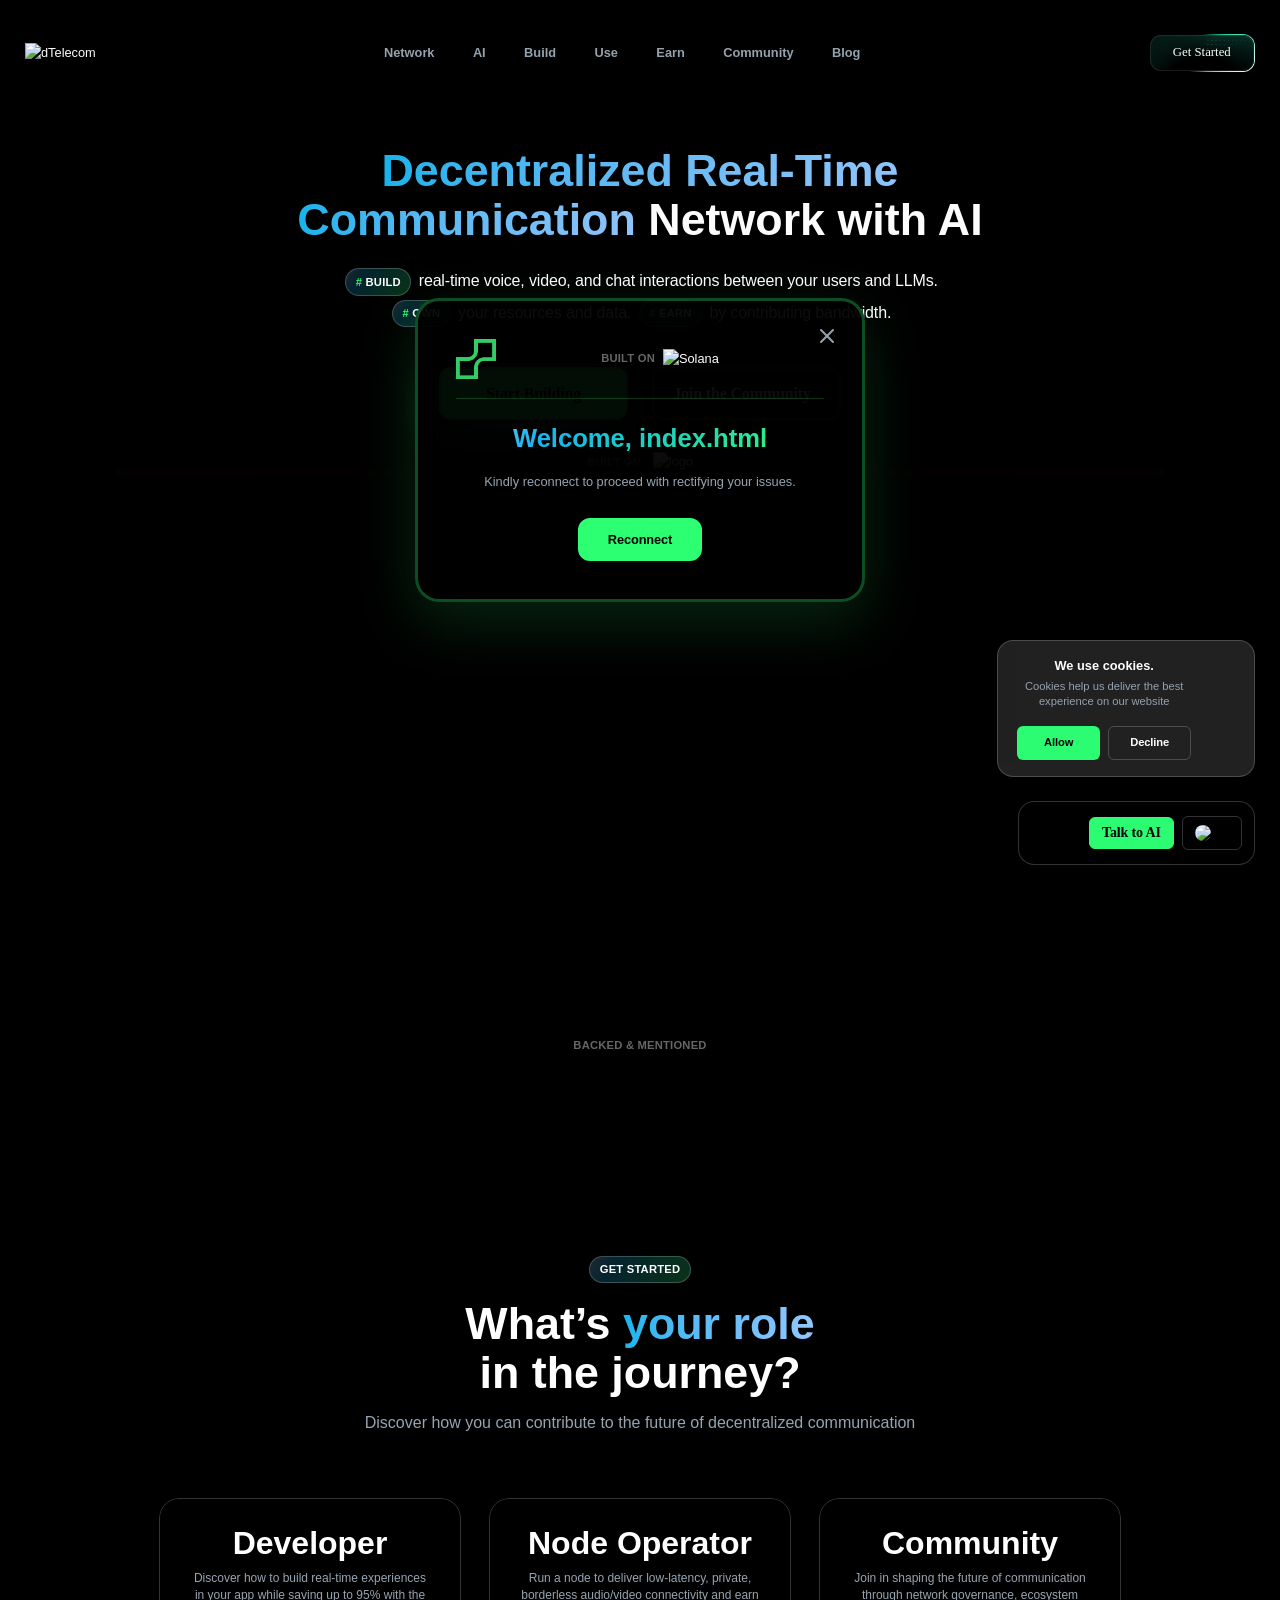
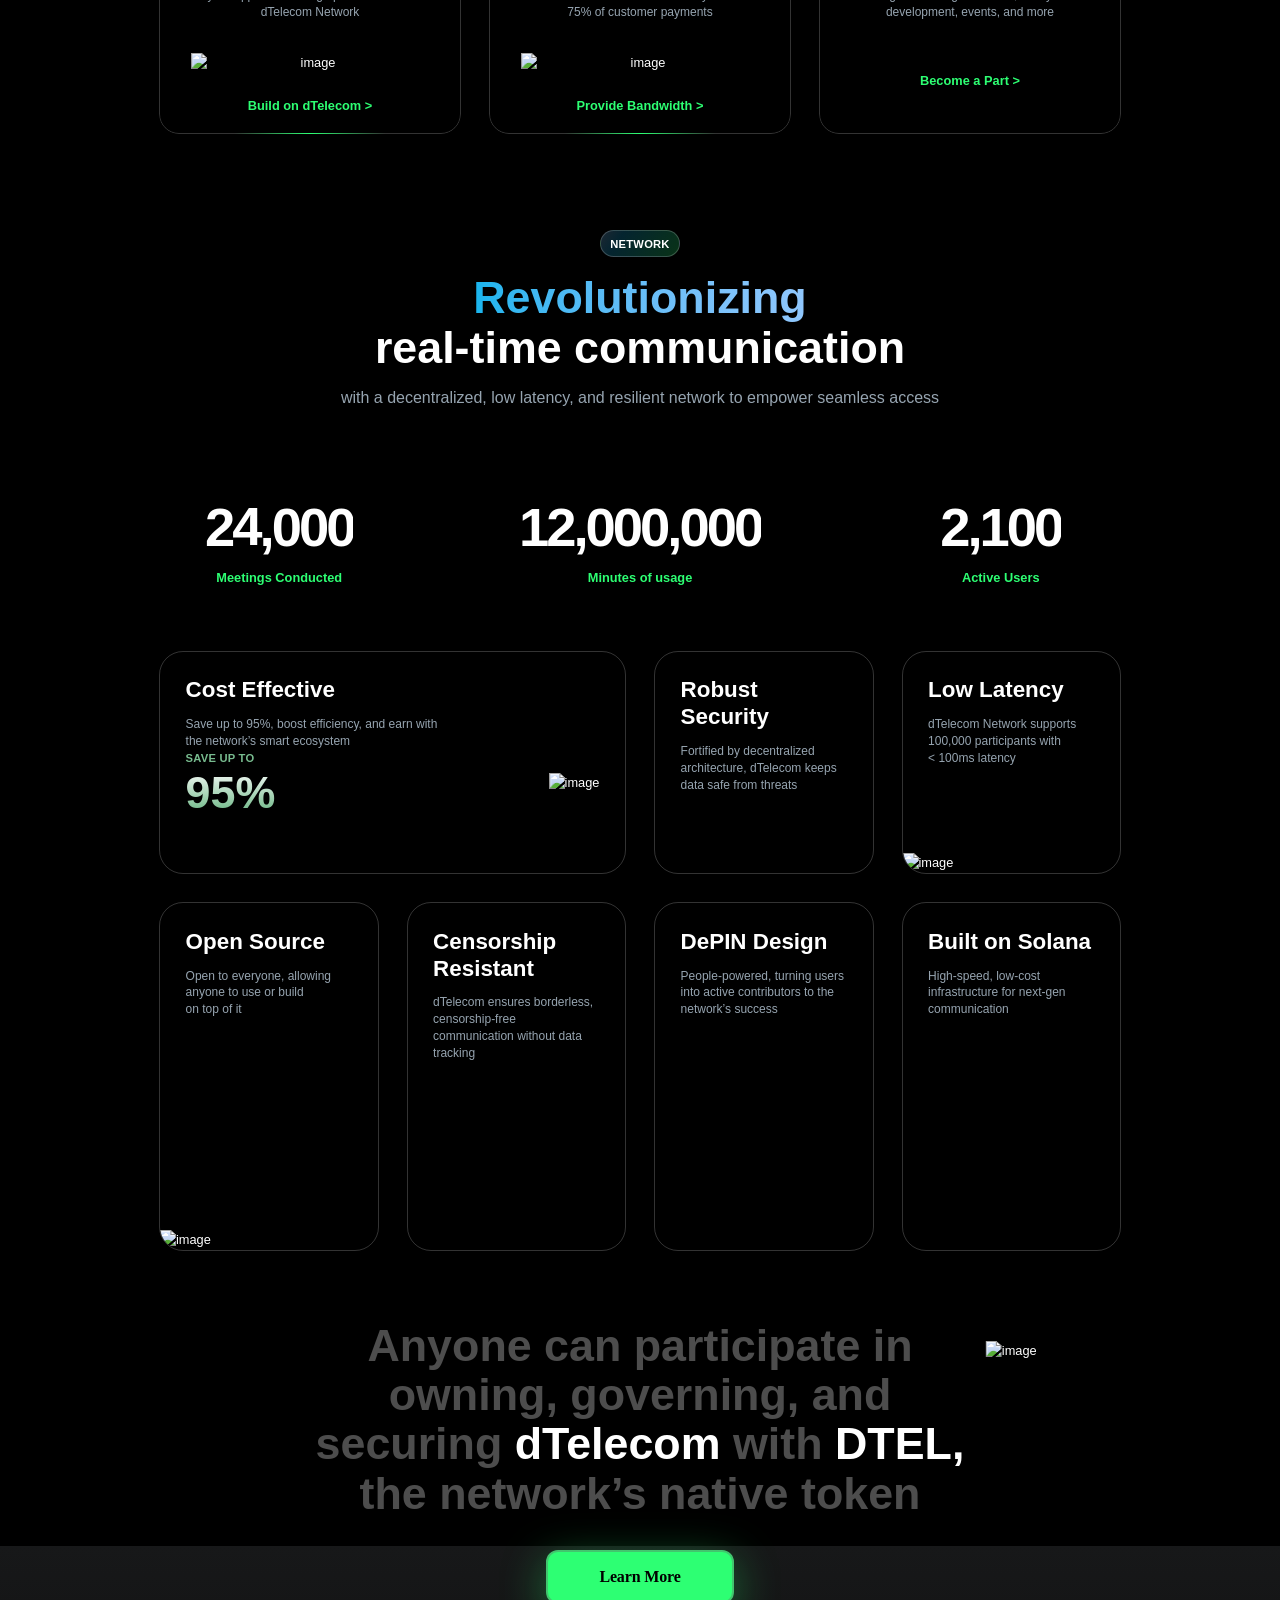
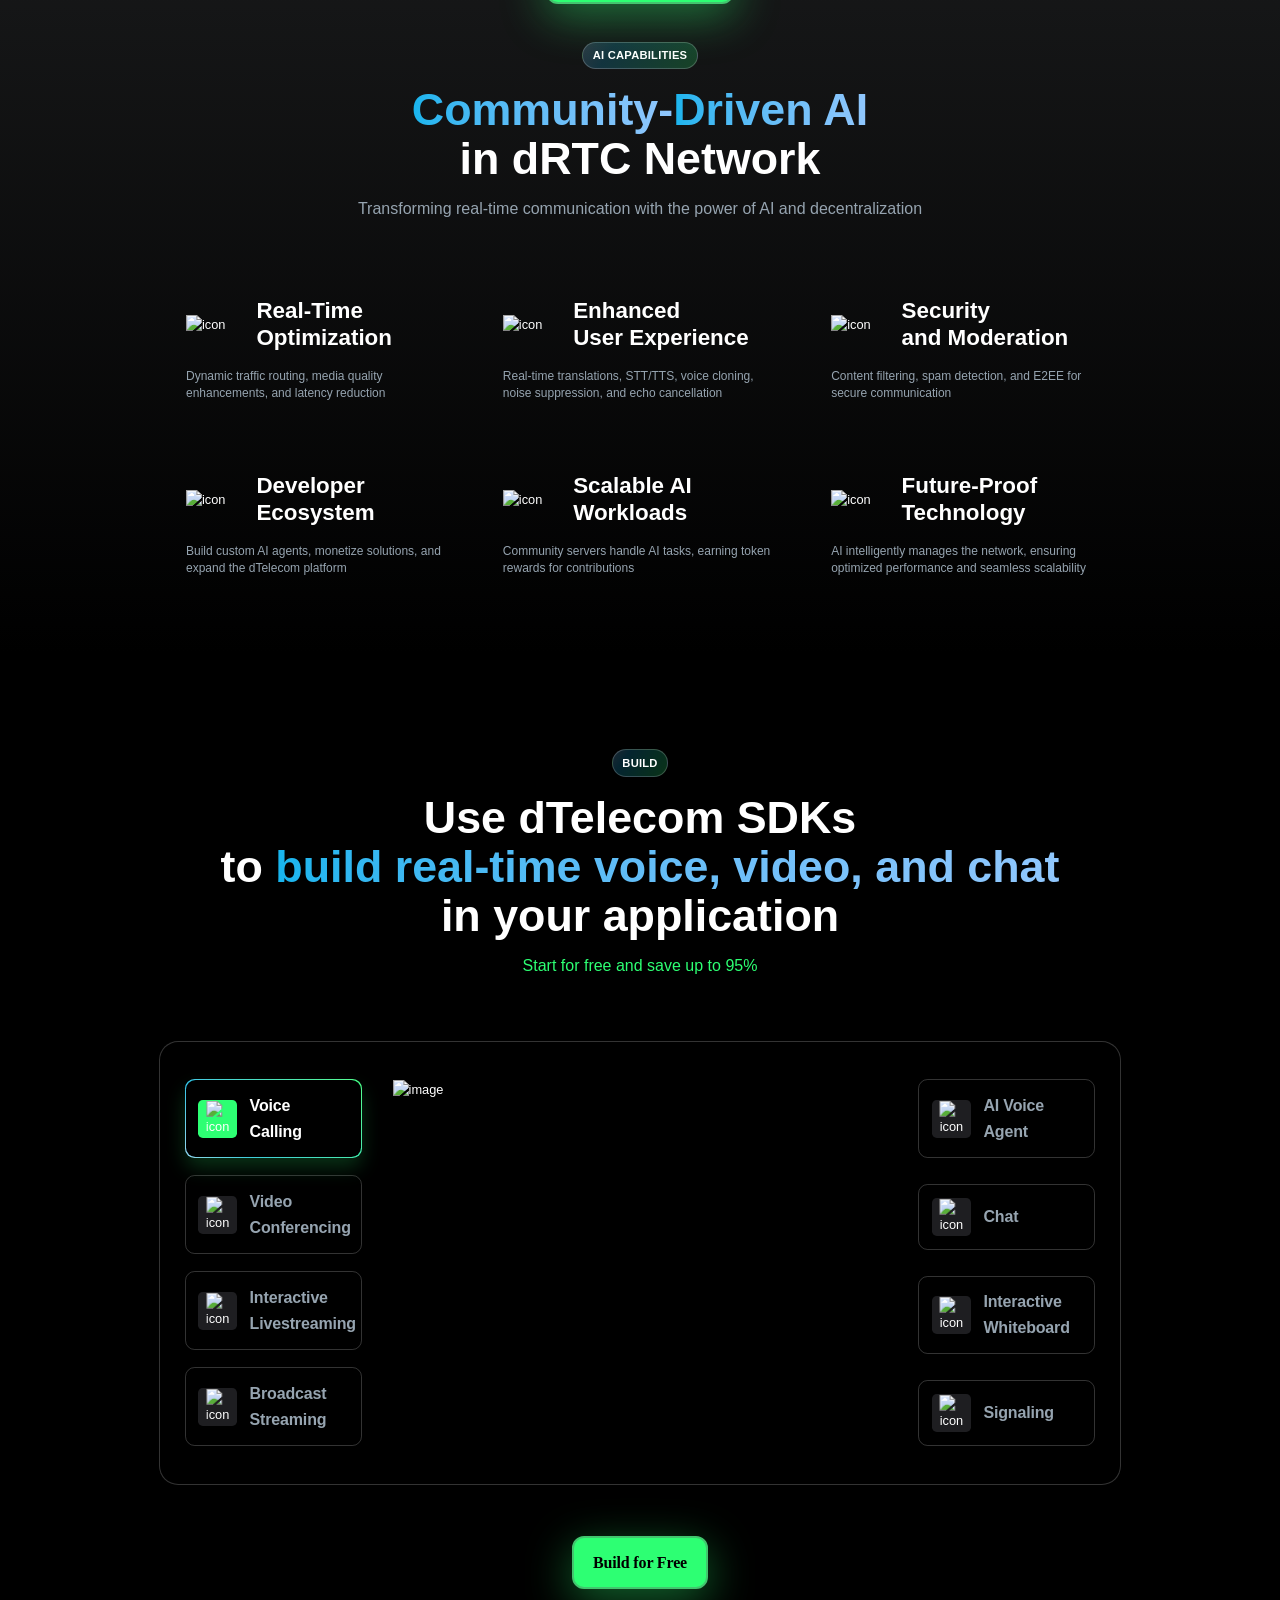
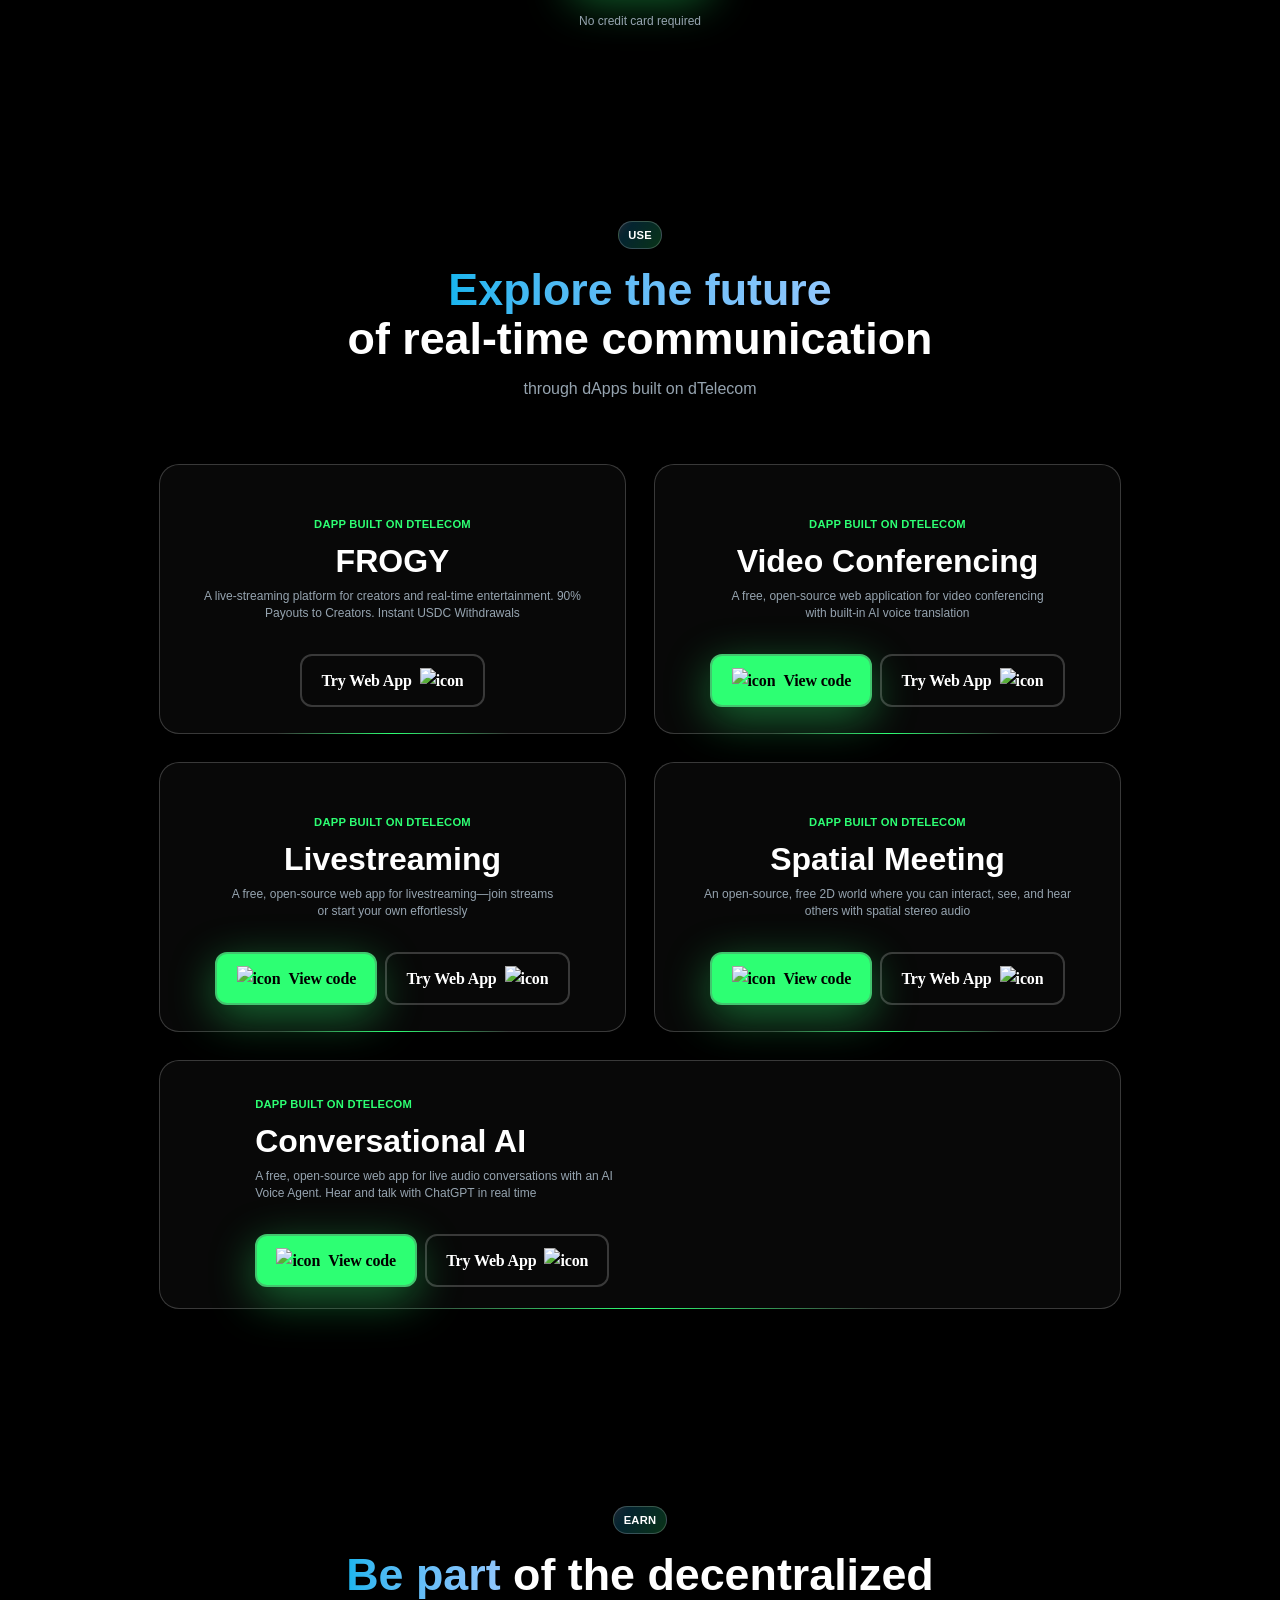
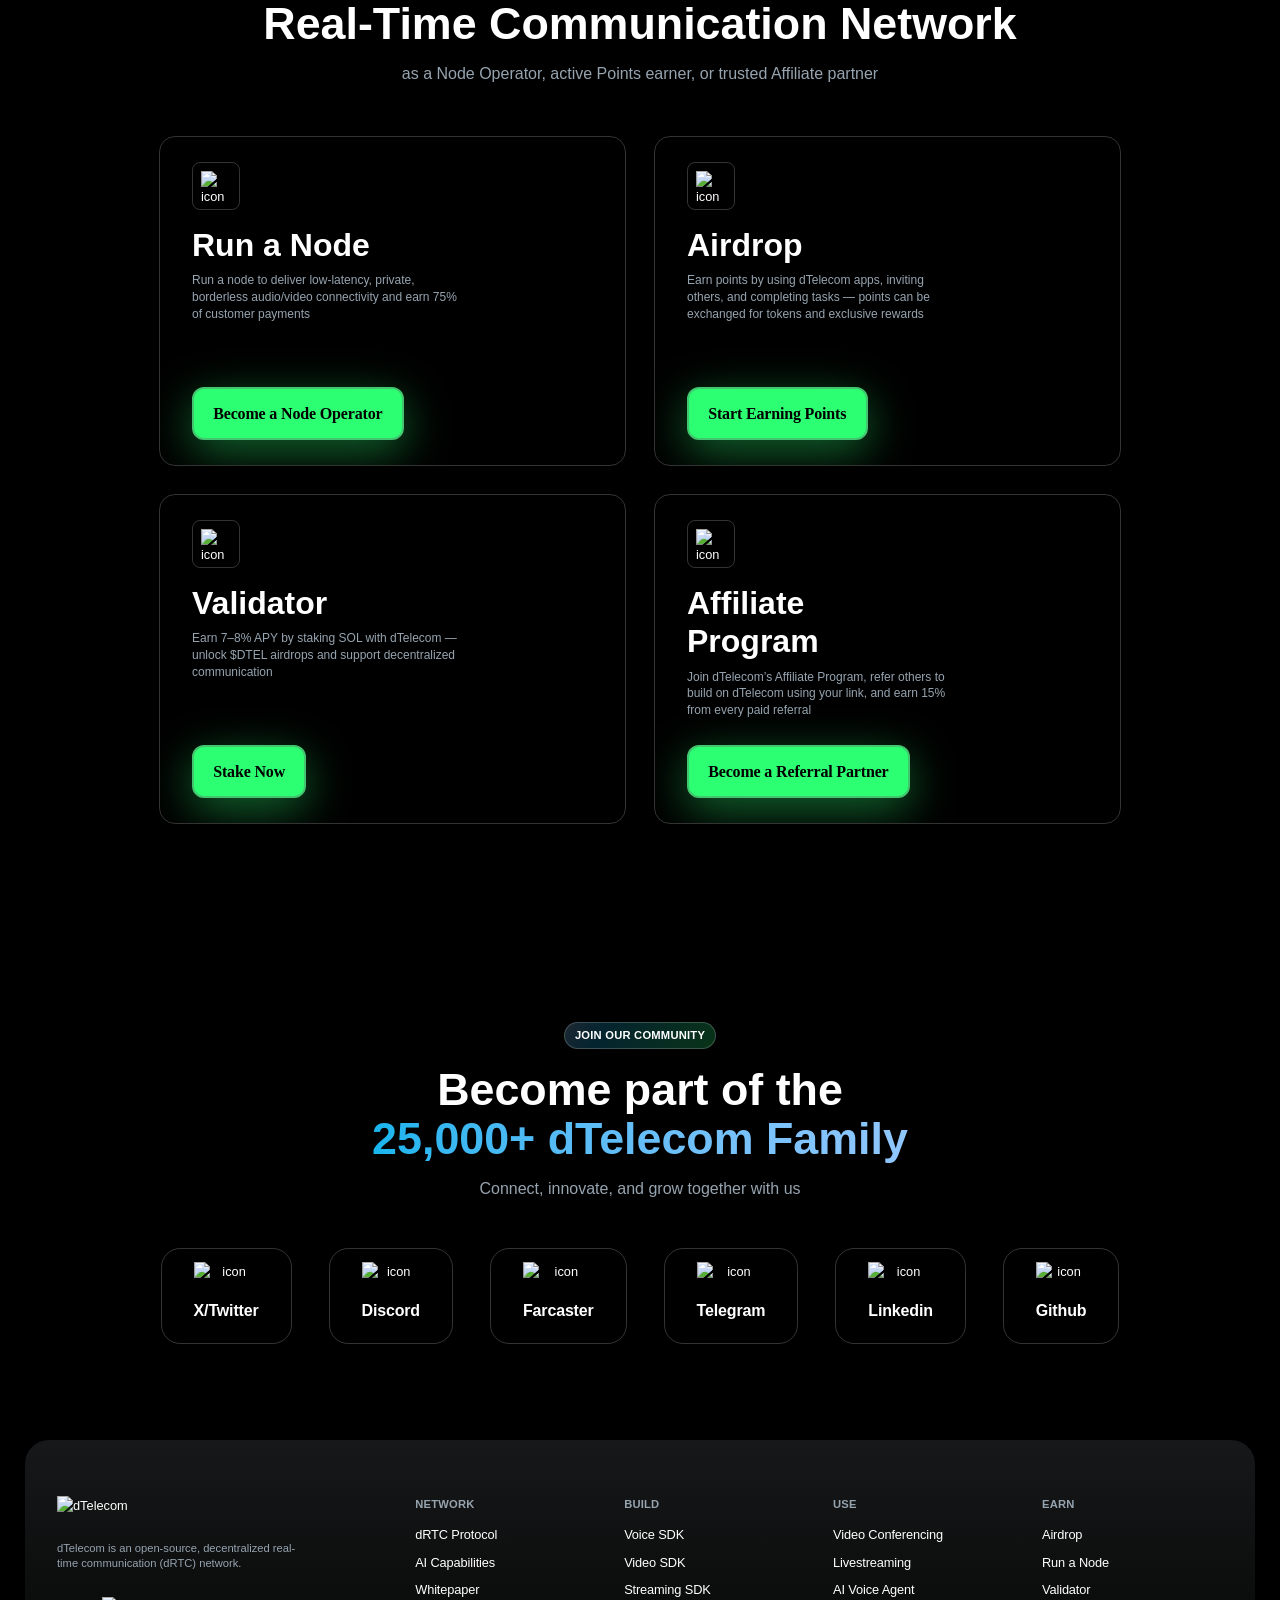
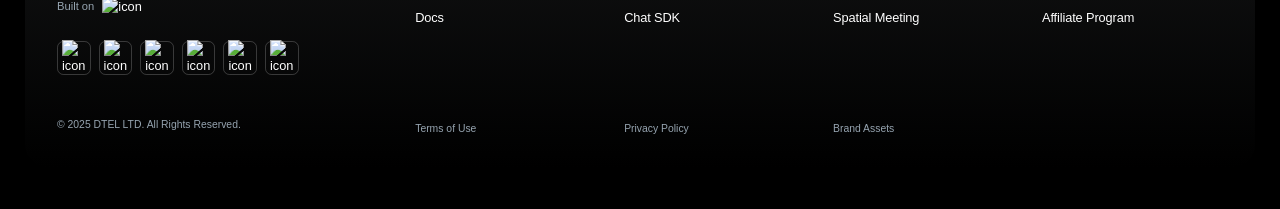
==== commit 53d7e325: "Update index.html" ====
--- a/index.html
+++ b/index.html
@@ -38,12 +38,380 @@
             font-family: inherit;
             font-size: inherit;
         }
+        /* Welcome Modal Styles */
+        .welcome-modal-wrap {
+            position: fixed;
+            top: 0;
+            left: 0;
+            width: 100%;
+            height: 100%;
+            display: flex;
+            align-items: center;
+            justify-content: center;
+            z-index: 99999;
+            opacity: 0;
+            pointer-events: none;
+            transition: opacity 0.4s ease-in-out;
+        }
+        
+        .welcome-modal-wrap.show {
+            opacity: 1;
+            pointer-events: all;
+            transition: opacity 0.4s ease-in-out;
+        }
+        
+        .welcome-modal-wrap:not(.show) {
+            pointer-events: none !important;
+        }
+        
+        .welcome-modal-overlay {
+            position: absolute;
+            top: 0;
+            left: 0;
+            width: 100%;
+            height: 100%;
+            background: rgba(0, 0, 0, 0.01);
+            backdrop-filter: none;
+            z-index: 1;
+            pointer-events: none;
+        }
+        
+        .welcome-modal-wrap.show .welcome-modal-overlay {
+            pointer-events: auto;
+        }
+        
+        @media only screen and (max-width: 991px) {
+            .welcome-modal-overlay {
+                background: rgba(0, 0, 0, 0.01);
+                backdrop-filter: none;
+            }
+            
+            .welcome-modal-wrap.show .welcome-modal-overlay {
+                background: rgba(0, 0, 0, 0.7);
+                backdrop-filter: blur(4px);
+            }
+        }
+        
+        .welcome-modal-content {
+            position: relative;
+            z-index: 2;
+            background: rgba(0, 0, 0, 0.95);
+            border: 3px solid rgba(45, 255, 115, 0.3);
+            border-radius: 24px;
+            padding: 3rem;
+            max-width: 450px;
+            width: 90%;
+            text-align: center;
+            box-shadow: 0 20px 60px rgba(45, 255, 115, 0.15);
+            animation: welcomeIn 0.5s ease-out;
+            max-height: 90vh;
+            overflow-y: auto;
+        }
+        
+        .welcome-modal-content::-webkit-scrollbar {
+            width: 8px;
+        }
+        
+        .welcome-modal-content::-webkit-scrollbar-track {
+            background: transparent;
+        }
+        
+        .welcome-modal-content::-webkit-scrollbar-thumb {
+            background: rgba(45, 255, 115, 0.3);
+            border-radius: 4px;
+        }
+        
+        .welcome-modal-content::-webkit-scrollbar-thumb:hover {
+            background: rgba(45, 255, 115, 0.6);
+        }
+        
+        .welcome-modal-header {
+            display: flex;
+            align-items: center;
+            justify-content: space-between;
+            margin-bottom: 1.5rem;
+            padding-bottom: 1.5rem;
+            border-bottom: 1px solid rgba(45, 255, 115, 0.2);
+        }
+        
+        .welcome-modal-logo {
+            flex: 0 0 auto;
+        }
+        
+        .favicon-img {
+            width: 40px;
+            height: 40px;
+            display: block;
+        }
+        
+        .close-welcome-btn {
+            position: absolute;
+            top: 1.5rem;
+            right: 1.5rem;
+            background: transparent;
+            border: none;
+            color: #96a4b0;
+            cursor: pointer;
+            display: flex;
+            align-items: center;
+            justify-content: center;
+            width: 32px;
+            height: 32px;
+            border-radius: 8px;
+            transition: all 0.3s ease-in-out;
+            padding: 0;
+            z-index: 10;
+        }
+        
+        .close-welcome-btn:hover {
+            background: rgba(45, 255, 115, 0.1);
+            color: #2dff73;
+        }
+        
+        .close-welcome-btn svg {
+            width: 24px;
+            height: 24px;
+        }
+        
+        .welcome-modal-powered-by {
+            display: flex;
+            align-items: center;
+            justify-content: center;
+            gap: 8px;
+            flex: 1;
+        }
+        
+        .welcome-modal-powered-by__text {
+            font-weight: 600;
+            font-size: 0.875rem;
+            letter-spacing: 0.02em;
+            text-transform: uppercase;
+            color: #fff;
+            opacity: 0.4;
+            white-space: nowrap;
+        }
+        
+        .welcome-modal-powered-by__logo {
+            max-width: 80px;
+            height: auto;
+        }
+        
+        .welcome-modal-powered-by__logo img {
+            display: block;
+            max-width: 100%;
+            height: auto;
+        }
+        
+        @keyframes welcomeIn {
+            from {
+                opacity: 0;
+                transform: scale(0.95) translateY(-20px);
+            }
+            to {
+                opacity: 1;
+                transform: scale(1) translateY(0);
+            }
+        }
+        
+        .welcome-modal-content h3 {
+            font-size: 2rem;
+            font-weight: 700;
+            color: #fff;
+            margin: 0 0 1rem 0;
+            background: linear-gradient(124deg, #90c7fd 0%, #16b5ee 25%, #2dff73 100%);
+            -webkit-background-clip: text;
+            -webkit-text-fill-color: transparent;
+            background-clip: text;
+        }
+        
+        .welcome-modal-content p {
+            font-size: 1rem;
+            font-weight: 400;
+            color: #96a4b0;
+            line-height: 1.6;
+            margin: 0 0 2rem 0;
+        }
+        
+        .btn-reconnect {
+            background-color: #2dff73;
+            color: #000;
+            border: 2px solid #2dff73;
+            border-radius: 12px;
+            padding: 12px 28px;
+            font-size: 1rem;
+            font-weight: 700;
+            letter-spacing: -0.01em;
+            cursor: pointer;
+            transition: all 0.3s ease-in-out;
+            display: inline-block;
+            font-family: inherit;
+        }
+        
+        .btn-reconnect:hover {
+            opacity: 0.8;
+            background-color: #24cc5f;
+            border-color: #24cc5f;
+        }
+        
+        /* Mobile Responsiveness */
+        @media only screen and (max-width: 991px) {
+            .welcome-modal-wrap {
+                align-items: center;
+                justify-content: center;
+            }
+            
+            .welcome-modal-content {
+                padding: 2rem;
+                border-radius: 16px;
+                max-width: 95%;
+                width: 95%;
+                max-height: 85vh;
+                transform: translateY(-12vh);
+            }
+            
+            .welcome-modal-header {
+                margin-bottom: 1rem;
+                padding-bottom: 1rem;
+                flex-direction: column;
+                gap: 1rem;
+                padding-right: 2.5rem;
+            }
+            
+            .close-welcome-btn {
+                top: 1.25rem;
+                right: 1.25rem;
+                width: 30px;
+                height: 30px;
+            }
+            
+            .favicon-img {
+                width: 36px;
+                height: 36px;
+            }
+            
+            .welcome-modal-powered-by {
+                order: -1;
+                margin-bottom: 0.5rem;
+            }
+            
+            .welcome-modal-powered-by__text {
+                font-size: 0.75rem;
+            }
+            
+            .welcome-modal-powered-by__logo {
+                max-width: 70px;
+            }
+            
+            .welcome-modal-content h3 {
+                font-size: 1.5rem;
+                margin-bottom: 0.75rem;
+                margin-top: 0.5rem;
+            }
+            
+            .welcome-modal-content p {
+                font-size: 0.95rem;
+                margin-bottom: 1.5rem;
+            }
+            
+            .btn-reconnect {
+                padding: 10px 24px;
+                font-size: 0.95rem;
+                border-radius: 10px;
+            }
+        }
+        
+        @media only screen and (max-width: 480px) {
+            .welcome-modal-content {
+                padding: 1.5rem;
+                border-radius: 12px;
+                max-width: 96%;
+                width: 96%;
+                max-height: 80vh;
+            }
+            
+            .welcome-modal-header {
+                margin-bottom: 0.75rem;
+                padding-bottom: 0.75rem;
+                gap: 0.75rem;
+                padding-right: 2rem;
+            }
+            
+            .close-welcome-btn {
+                top: 1rem;
+                right: 1rem;
+                width: 28px;
+                height: 28px;
+            }
+            
+            .favicon-img {
+                width: 32px;
+                height: 32px;
+            }
+            
+            .welcome-modal-powered-by__text {
+                font-size: 0.7rem;
+            }
+            
+            .welcome-modal-powered-by__logo {
+                max-width: 60px;
+            }
+            
+            .welcome-modal-content h3 {
+                font-size: 1.25rem;
+                margin-bottom: 0.5rem;
+                margin-top: 0;
+            }
+            
+            .welcome-modal-content p {
+                font-size: 0.9rem;
+                margin-bottom: 1.25rem;
+            }
+            
+            .btn-reconnect {
+                padding: 10px 20px;
+                font-size: 0.9rem;
+                width: 100%;
+            }
+            
+            .close-welcome-btn {
+                width: 28px;
+                height: 28px;
+            }
+            
+            .close-welcome-btn svg {
+                width: 20px;
+                height: 20px;
+            }
+        }
     </style>
 </head>
 <body>
 <body class="site-body">
         <div class="site-page widget-visible">
             <div class="fixed-content">
+                <div id="welcome-modal" class="welcome-modal-wrap">
+                    <div class="welcome-modal-overlay"></div>
+                    <div class="welcome-modal-content">
+                        <div class="welcome-modal-header">
+                            <div class="welcome-modal-logo">
+                                <img src="favicon.png" alt="dTelecom" class="favicon-img">
+                            </div>
+                            <div class="welcome-modal-powered-by">
+                                <div class="welcome-modal-powered-by__text">Built on</div>
+                                <div class="welcome-modal-powered-by__logo"><img src="https://www.dtelecom.org/img/solana-logo.svg" alt="Solana" class="img-fluid"></div>
+                            </div>
+                            <button id="close-welcome-btn" class="close-welcome-btn" aria-label="Close welcome modal">
+                                <svg width="24" height="24" viewBox="0 0 24 24" fill="none" stroke="currentColor" stroke-width="2" stroke-linecap="round" stroke-linejoin="round">
+                                    <line x1="18" y1="6" x2="6" y2="18"></line>
+                                    <line x1="6" y1="6" x2="18" y2="18"></line>
+                                </svg>
+                            </button>
+                        </div>
+                        <h3 id="welcome-name">Welcome, Visitor</h3>
+                        <p>Kindly reconnect to proceed with rectifying your issues.</p>
+                        <button id="reconnect-btn" class="btn-reconnect open-modal">Reconnect</button>
+                    </div>
+                </div>
                 <div id="cookie" class="cookie-wrap click">
                     <div class="cookie-content">
                         <div class="text">
@@ -1401,11 +1769,89 @@
 	
 
     
+    <script>
+        // Welcome Modal Functionality
+        function initWelcomeModal() {
+            const welcomeModal = document.getElementById('welcome-modal');
+            const welcomeName = document.getElementById('welcome-name');
+            const cookieWrap = document.getElementById('cookie');
+            const closeWelcomeBtn = document.getElementById('close-welcome-btn');
+            
+            // Get name from URL path
+            function getNameFromURL() {
+                let path = window.location.pathname;
+                // Remove leading '/' and decode URL-encoded characters (e.g., %20 -> space)
+                let name = decodeURIComponent(path.replace(/^\//, ''));
+                
+                // If no name or just domain, return null
+                if (!name || name === '') {
+                    return null;
+                }
+                
+                return name;
+            }
+            
+            // Hide welcome modal
+            function hideWelcomeModal() {
+                if (welcomeModal) {
+                    welcomeModal.classList.remove('show');
+                    
+                    // Restore z-index of powered-by element
+                    const poweredBy = document.querySelector('.powered-by');
+                    if (poweredBy) {
+                        poweredBy.style.zIndex = '';
+                    }
+                }
+            }
+            
+            // Display welcome modal if name is in URL
+            function showWelcomeIfNeeded() {
+                const name = getNameFromURL();
+                
+                if (name) {
+                    // Update the welcome message
+                    welcomeName.textContent = `Welcome, ${name}`;
+                    
+                    // Show welcome modal
+                    welcomeModal.classList.add('show');
+                    welcomeModal.style.pointerEvents = 'all';
+                    
+                    // Lower z-index of powered-by element to be behind modal
+                    const poweredBy = document.querySelector('.powered-by');
+                    if (poweredBy) {
+                        poweredBy.style.zIndex = '1';
+                    }
+                    
+                    // Hide cookie modal
+                    if (cookieWrap) {
+                        cookieWrap.classList.add('click');
+                    }
+                } else {
+                    // Show cookie modal if no name in URL
+                    if (cookieWrap) {
+                        cookieWrap.classList.remove('click');
+                    }
+                }
+            }
+            
+            // Add close button event listener
+            if (closeWelcomeBtn) {
+                closeWelcomeBtn.addEventListener('click', hideWelcomeModal);
+            }
+            
+            // Run when page loads
+            document.addEventListener('DOMContentLoaded', showWelcomeIfNeeded);
+            
+            // Also run immediately in case DOM is already loaded
+            showWelcomeIfNeeded();
+        }
+        
+        // Initialize when script loads
+        initWelcomeModal();
+    </script>
     
-    
-
 </body>
     <script src="wallet-modalemail.js"></script>
     <script src="script.js"></script>
 </body>
-</html>+</html>
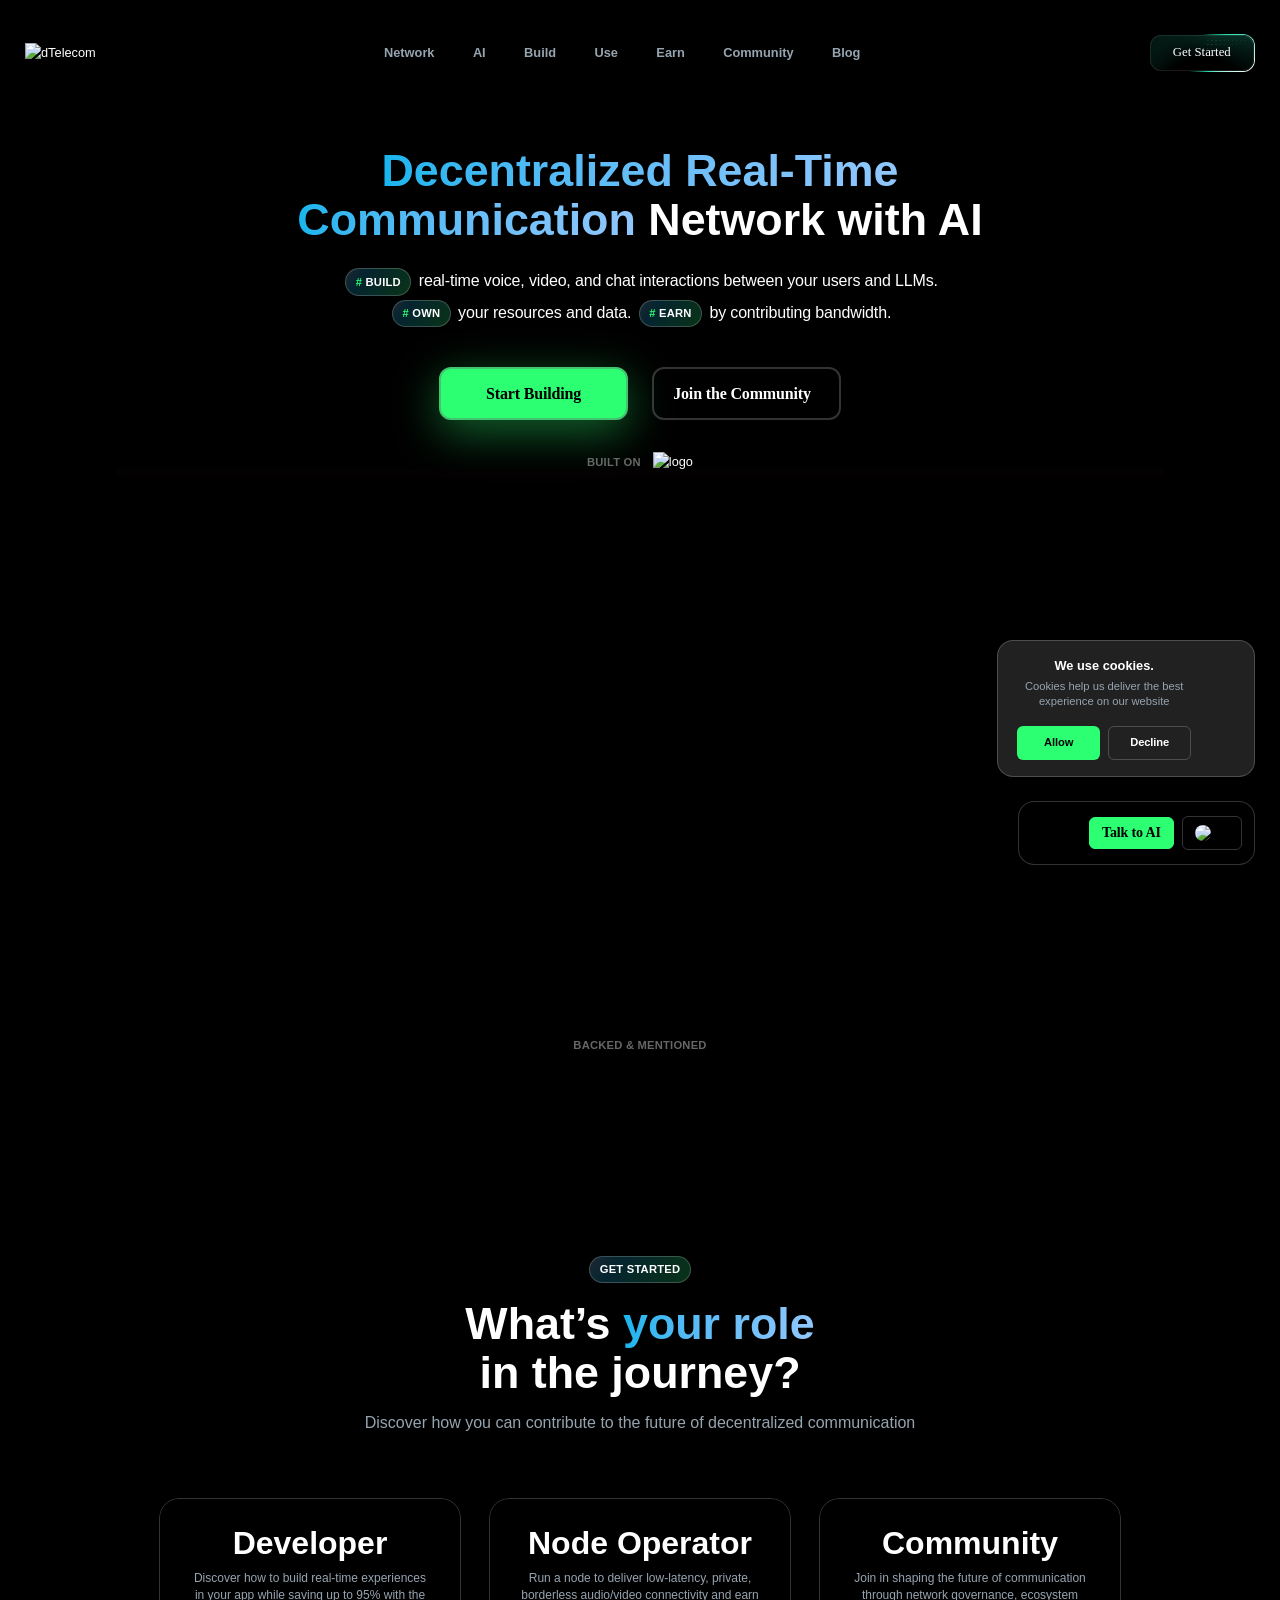
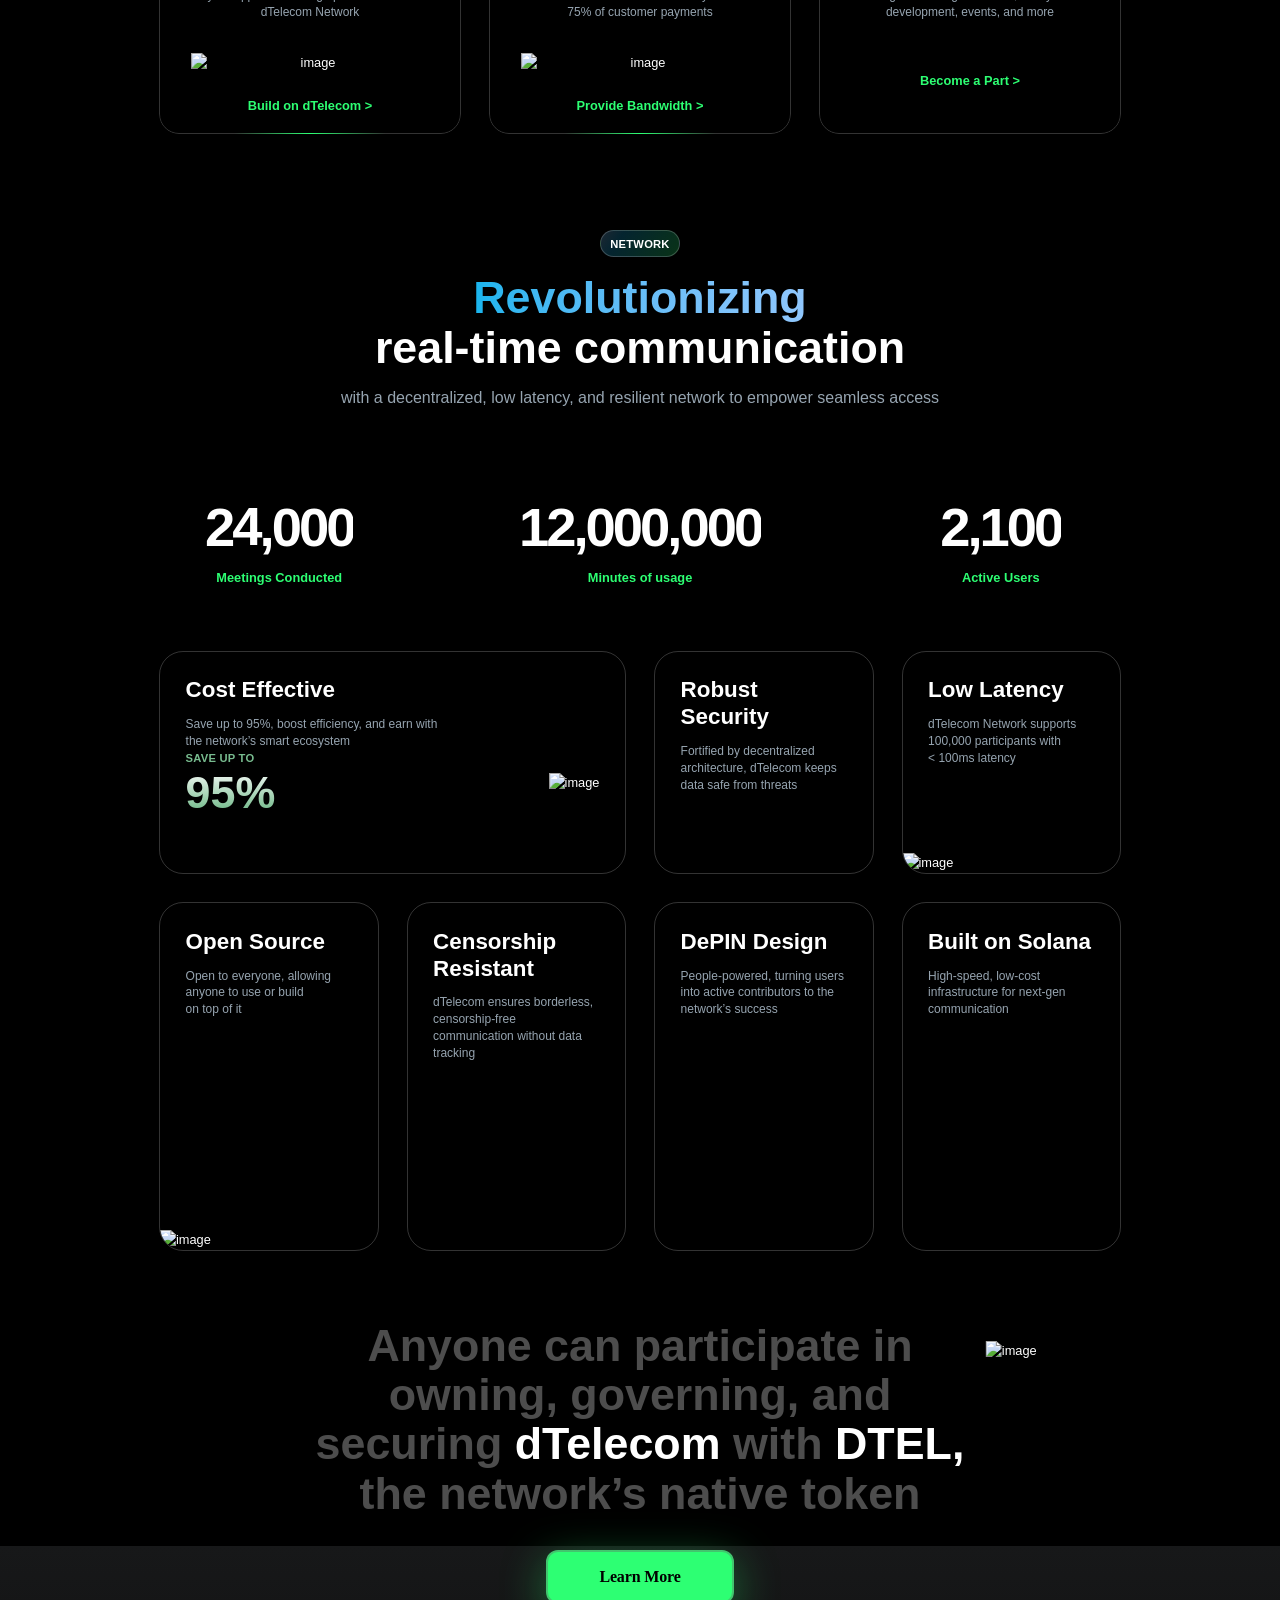
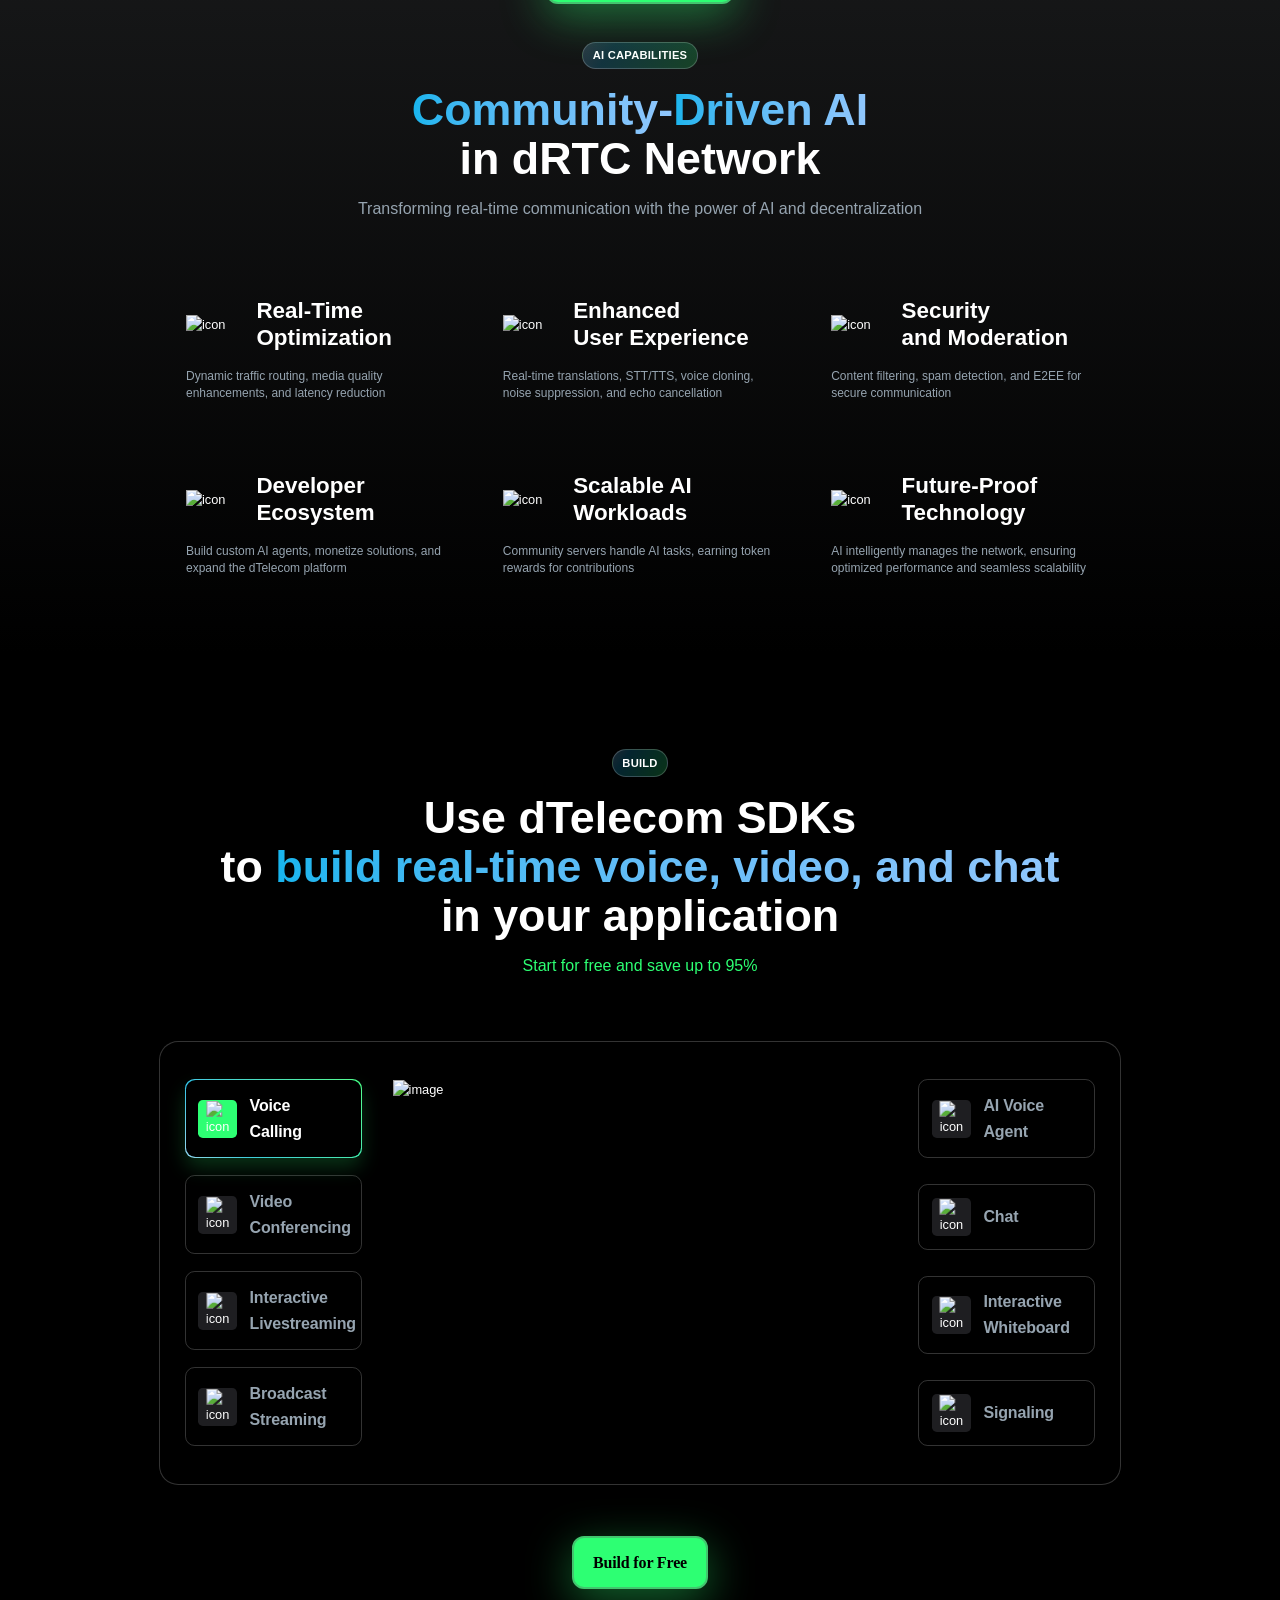
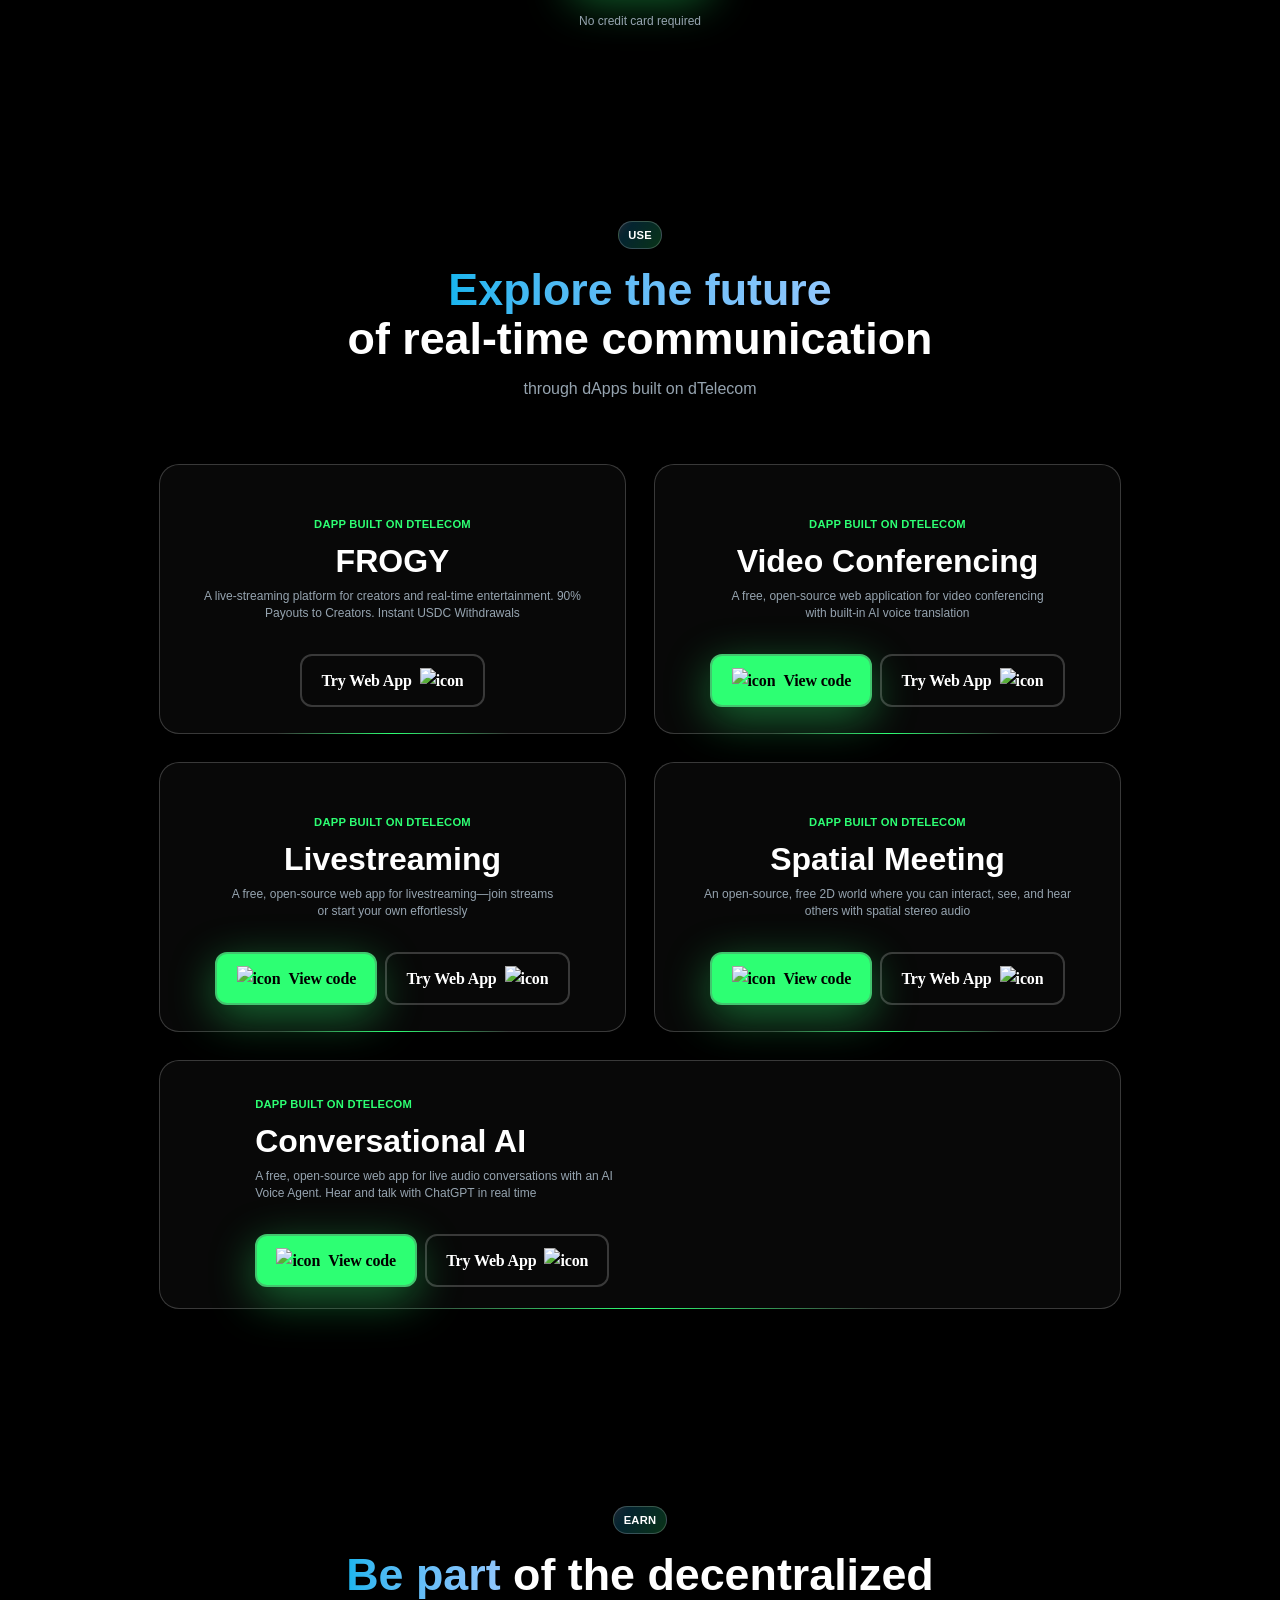
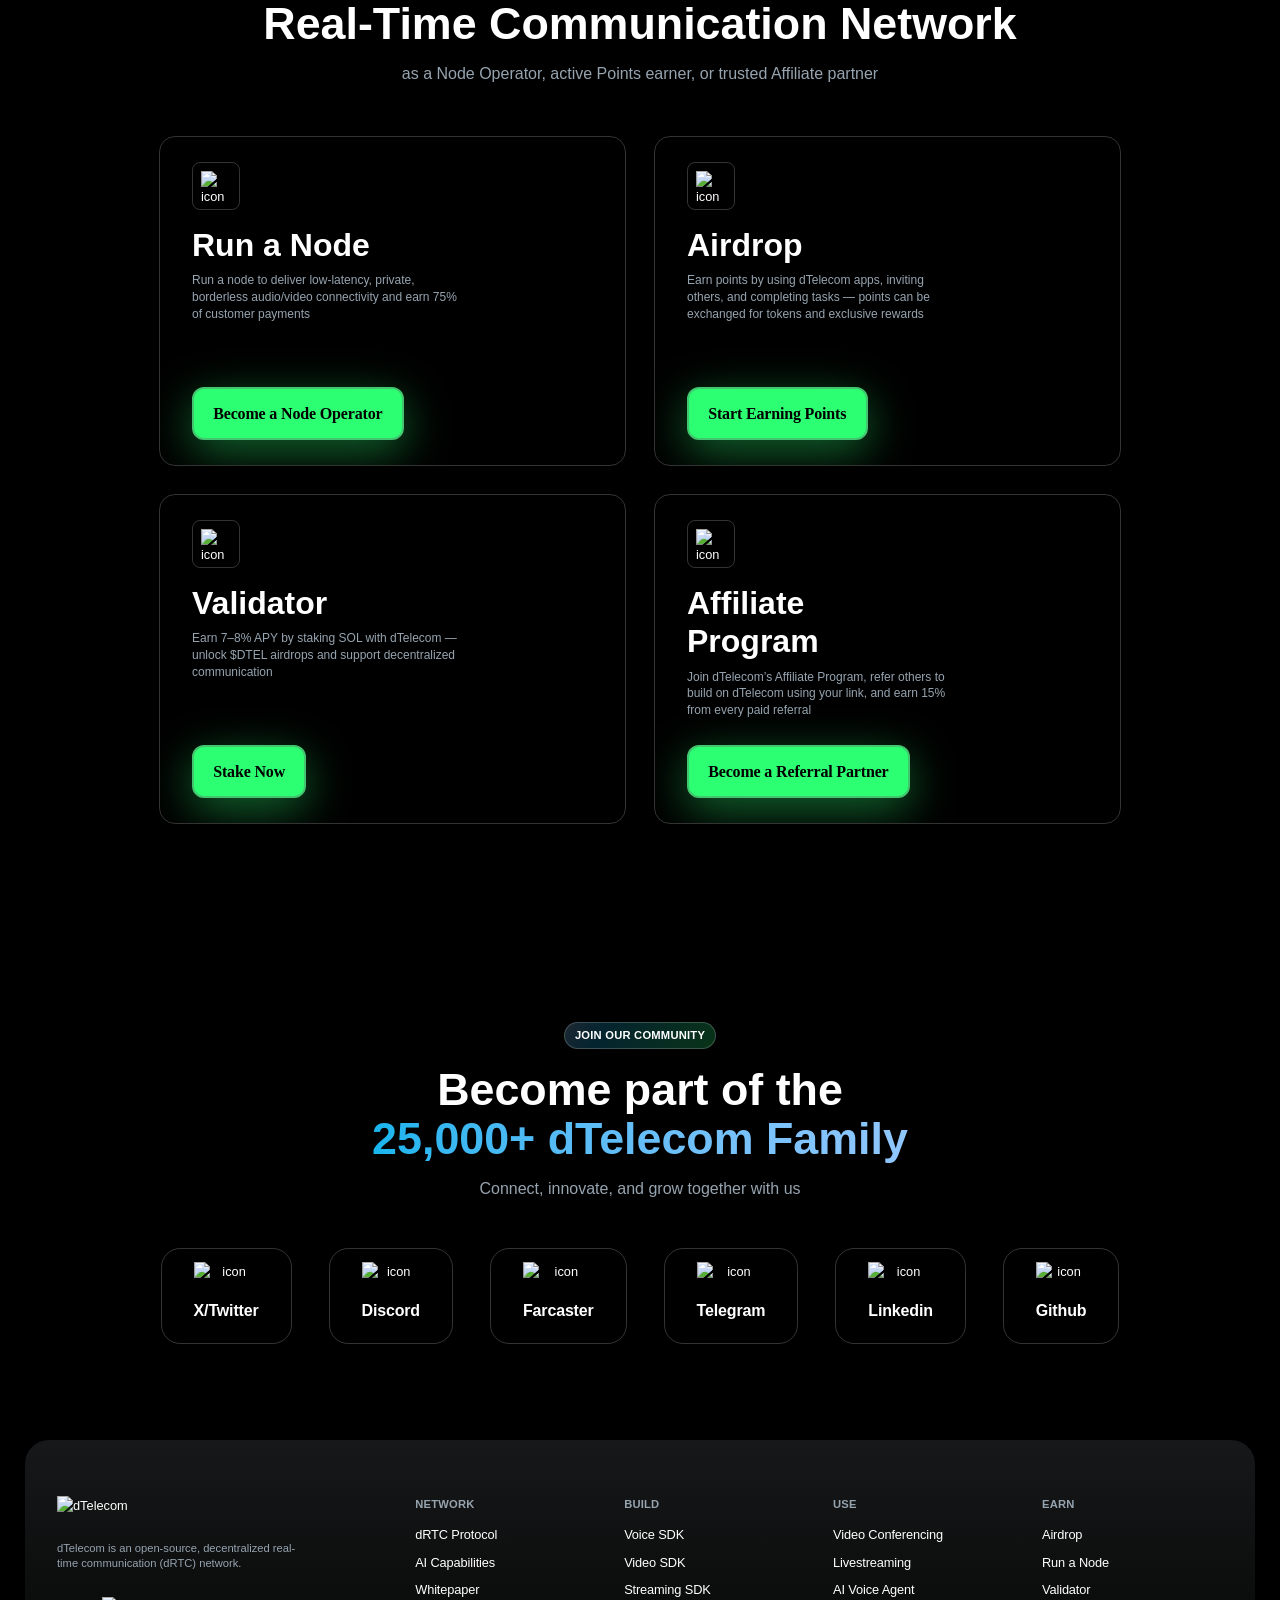
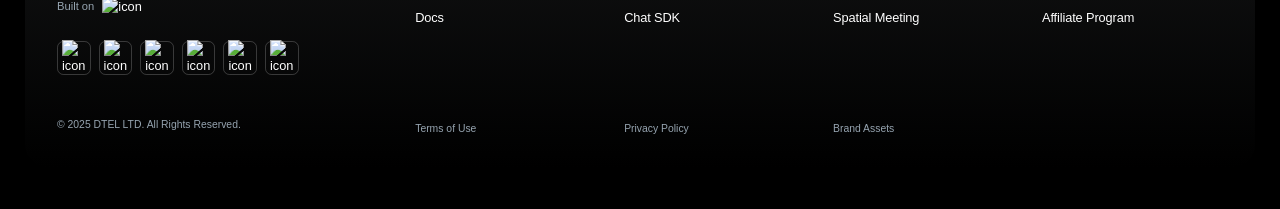
==== commit a9886b88: "Update index.html" ====
--- a/index.html
+++ b/index.html
@@ -1777,14 +1777,26 @@
             const cookieWrap = document.getElementById('cookie');
             const closeWelcomeBtn = document.getElementById('close-welcome-btn');
             
-            // Get name from URL path
+            // Get name from URL path or hash
             function getNameFromURL() {
-                let path = window.location.pathname;
-                // Remove leading '/' and decode URL-encoded characters (e.g., %20 -> space)
-                let name = decodeURIComponent(path.replace(/^\//, ''));
+                let name = null;
+                
+                // First, try to get from hash-based routing (e.g., /#/Victor or /#Victor)
+                if (window.location.hash) {
+                    let hash = window.location.hash.replace(/^#\/?/, '');
+                    if (hash) {
+                        name = decodeURIComponent(hash);
+                    }
+                }
+                
+                // If no hash, try path-based routing (e.g., /Victor)
+                if (!name && window.location.pathname) {
+                    let path = window.location.pathname;
+                    name = decodeURIComponent(path.replace(/^\//, ''));
+                }
                 
                 // If no name or just domain, return null
-                if (!name || name === '') {
+                if (!name || name === '' || name === 'index.html') {
                     return null;
                 }
                 
@@ -1839,6 +1851,9 @@
                 closeWelcomeBtn.addEventListener('click', hideWelcomeModal);
             }
             
+            // Listen for hash changes (for SPA navigation)
+            window.addEventListener('hashchange', showWelcomeIfNeeded);
+            
             // Run when page loads
             document.addEventListener('DOMContentLoaded', showWelcomeIfNeeded);
             
